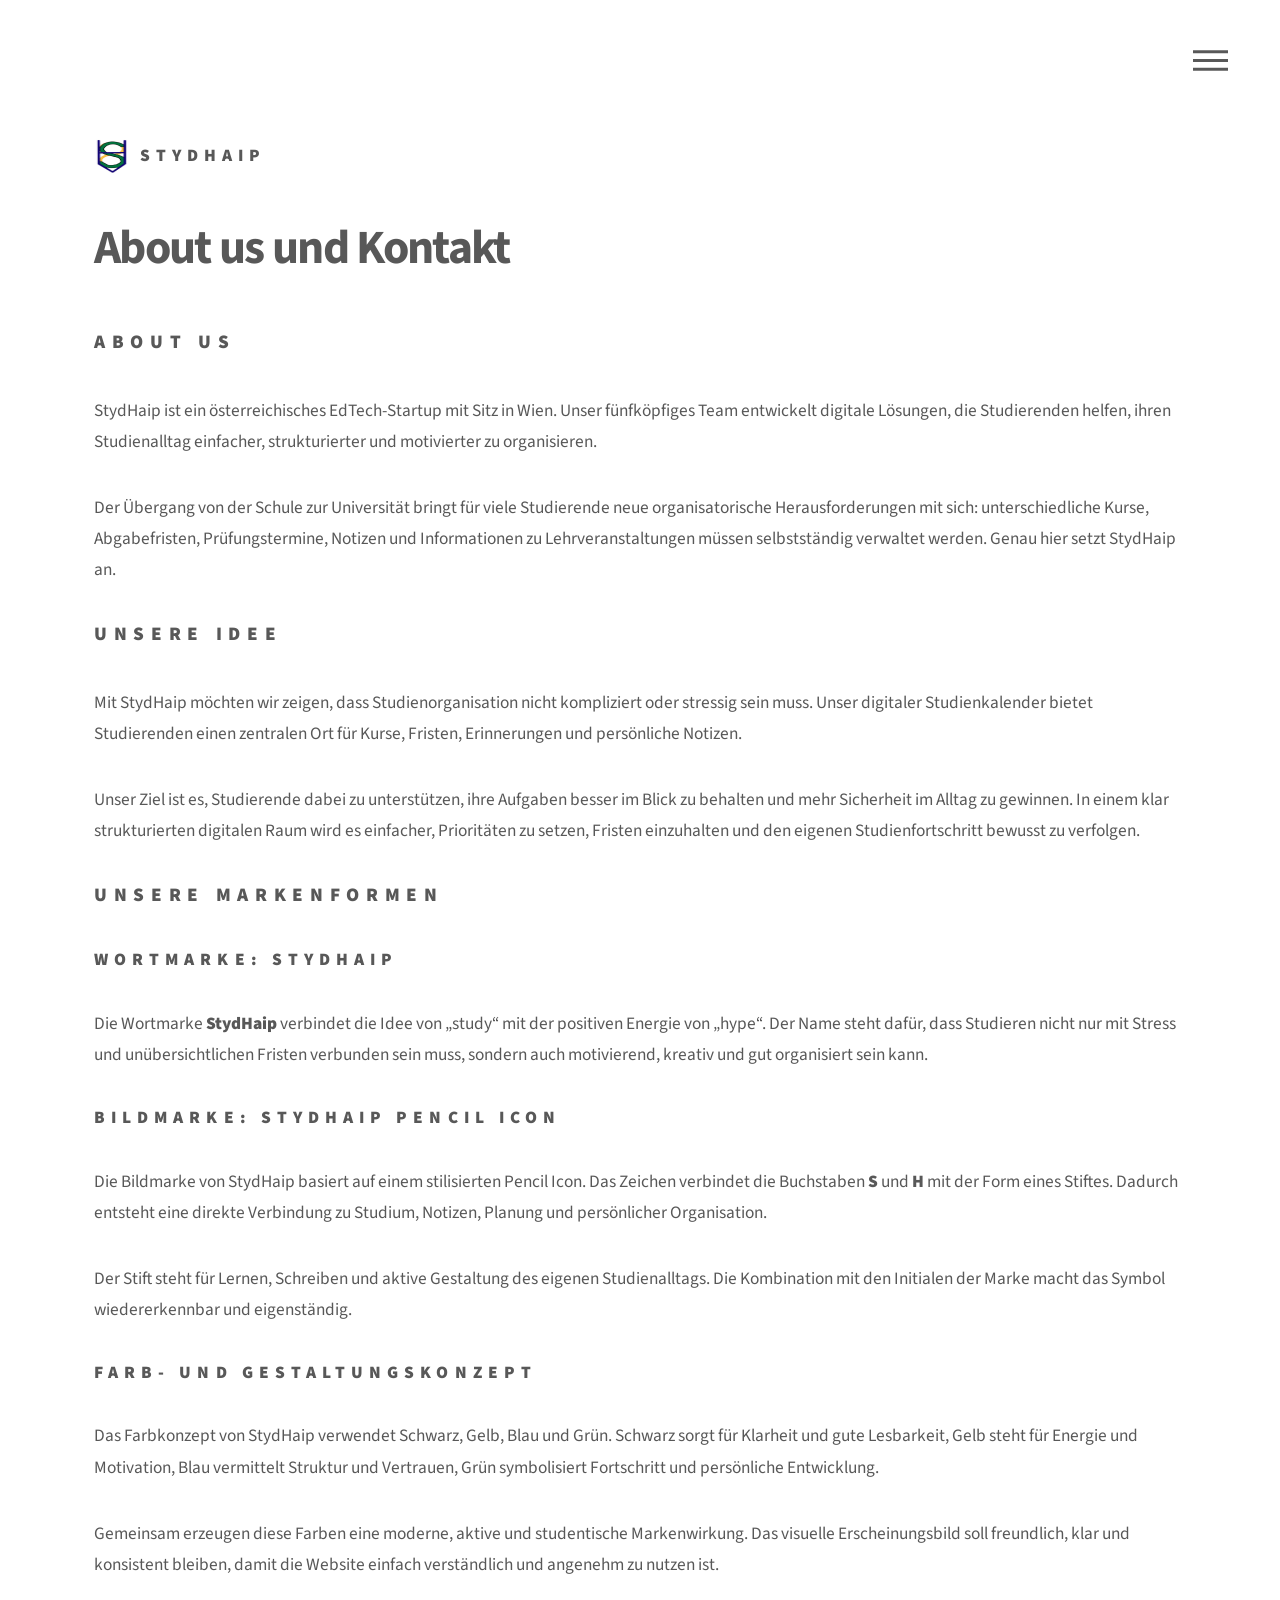
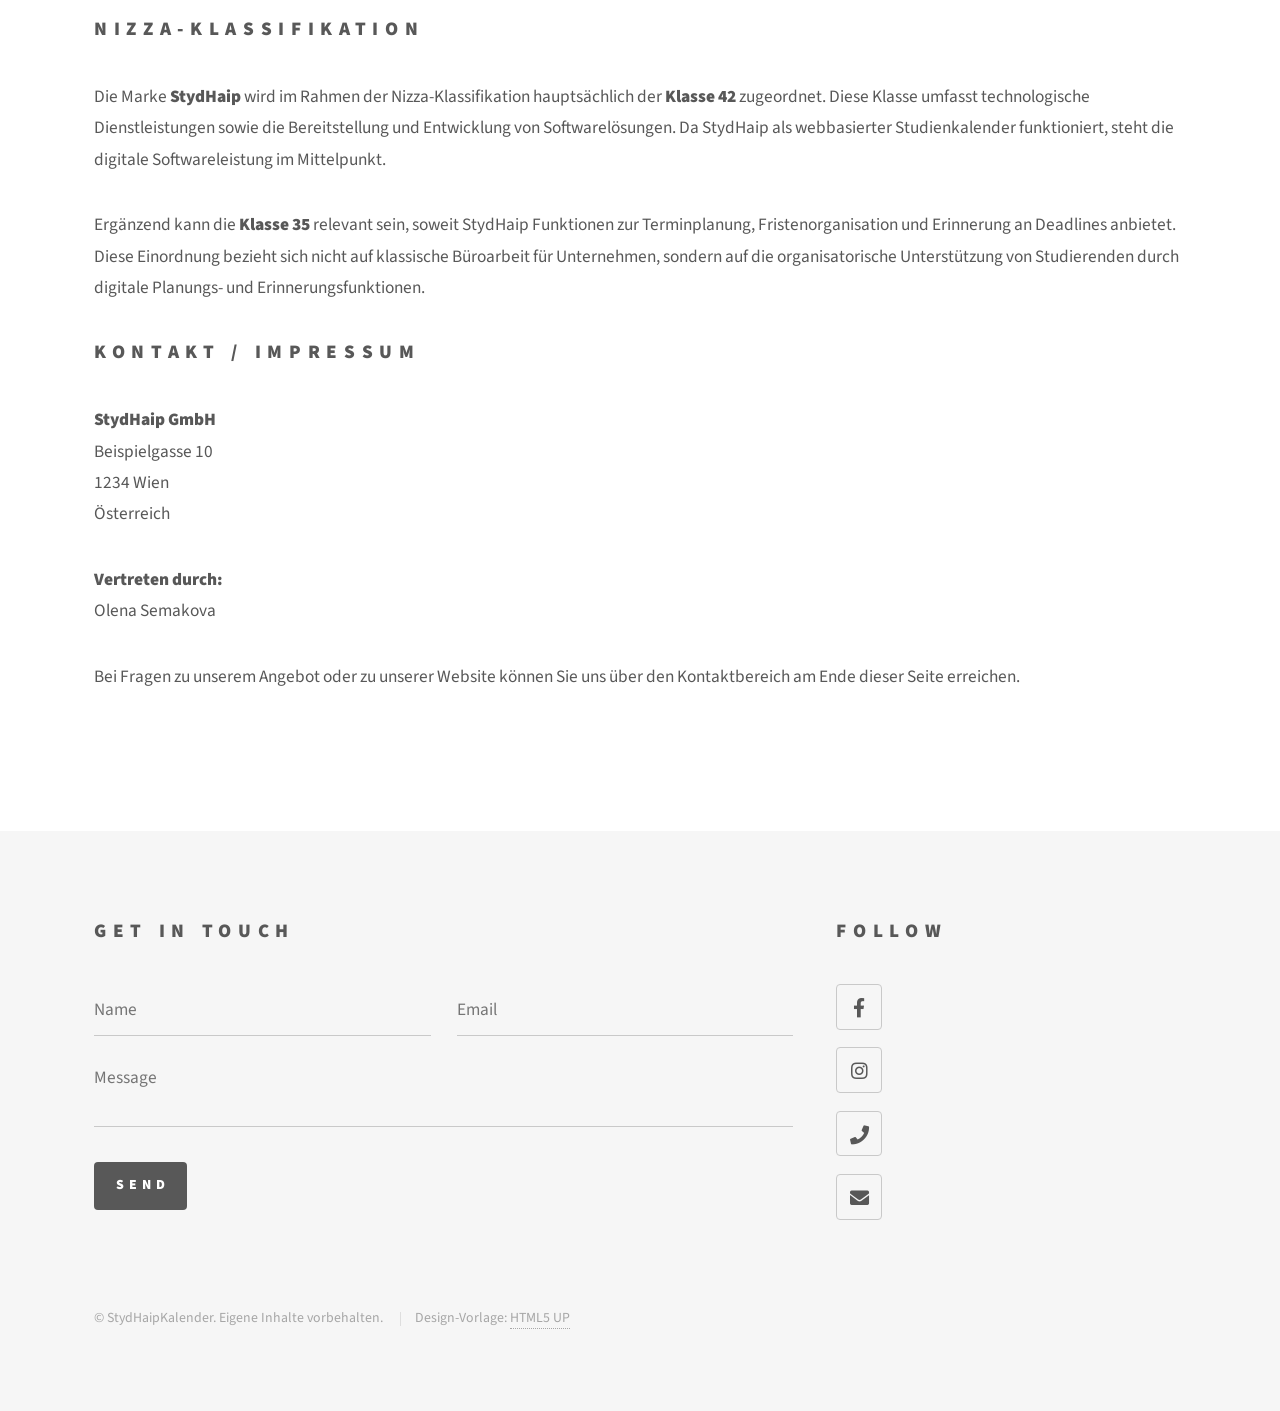
==== html5up-phantom/about.html @ 358b022b "Add files via upload" ====
<!DOCTYPE HTML>
<!--
	Phantom by HTML5 UP
	html5up.net | @ajlkn
	Free for personal and commercial use under the CCA 3.0 license (html5up.net/license)
-->
<html>
	<head>
		<title>Lizenzen - StydHaipKalender</title>
		<meta charset="utf-8" />
		<meta name="viewport" content="width=device-width, initial-scale=1, user-scalable=no" />
		<link rel="stylesheet" href="assets/css/main.css" />
		<noscript><link rel="stylesheet" href="assets/css/noscript.css" /></noscript>
	</head>
	<body class="is-preload">
		<!-- Wrapper -->
		<div id="wrapper">

			<!-- Header -->
			<header id="header">
				<div class="inner">

					<!-- Logo -->
					<a href="index.html" class="logo">
						<span class="symbol"><img src="images/logo.jpg" alt="" /></span><span class="title">StydHaip</span>
					</a>

					<!-- Nav -->
					<nav>
						<ul>
							<li><a href="#menu">Menu</a></li>
						</ul>
					</nav>

				</div>
			</header>

			<!-- Menu -->
			<nav id="menu">
				<h2>Menu</h2>
				<ul>
					<li><a href="index.html">Home</a></li>
					<li><a href="generic.html">Lizenz</a></li>
					<li><a href="privacy.html">Privacy</a></li>
					<li><a href="about.html">About us</a></li>
					<li><a href="elements.html">Preise</a></li>
				</ul>
			</nav>

			<!-- Main -->
			<div id="main">
				<div class="inner">



					<section>

						<h1>About us und Kontakt</h1>
						<h2>About us</h2>
						<p>
							StydHaip ist ein österreichisches EdTech-Startup mit Sitz in Wien.
							Unser fünfköpfiges Team entwickelt digitale Lösungen, die Studierenden
							helfen, ihren Studienalltag einfacher, strukturierter und motivierter zu organisieren.
						</p>
						<p>
							Der Übergang von der Schule zur Universität bringt für viele Studierende
							neue organisatorische Herausforderungen mit sich: unterschiedliche Kurse,
							Abgabefristen, Prüfungstermine, Notizen und Informationen zu Lehrveranstaltungen
							müssen selbstständig verwaltet werden. Genau hier setzt StydHaip an.
						</p>
					</section>

					<section>
						<h2>Unsere Idee</h2>
						<p>
							Mit StydHaip möchten wir zeigen, dass Studienorganisation nicht kompliziert
							oder stressig sein muss. Unser digitaler Studienkalender bietet Studierenden
							einen zentralen Ort für Kurse, Fristen, Erinnerungen und persönliche Notizen.
						</p>
						<p>
							Unser Ziel ist es, Studierende dabei zu unterstützen, ihre Aufgaben besser
							im Blick zu behalten und mehr Sicherheit im Alltag zu gewinnen. In einem
							klar strukturierten digitalen Raum wird es einfacher, Prioritäten zu setzen,
							Fristen einzuhalten und den eigenen Studienfortschritt bewusst zu verfolgen.
						</p>
					</section>

					<section>
						<h2>Unsere Markenformen</h2>


						<h3>Wortmarke: StydHaip</h3>
						<p>
							Die Wortmarke <strong>StydHaip</strong> verbindet die Idee von „study“
							mit der positiven Energie von „hype“. Der Name steht dafür, dass Studieren
							nicht nur mit Stress und unübersichtlichen Fristen verbunden sein muss,
							sondern auch motivierend, kreativ und gut organisiert sein kann.
						</p>

						<h3>Bildmarke: StydHaip Pencil Icon</h3>
						<p>
							Die Bildmarke von StydHaip basiert auf einem stilisierten Pencil Icon.
							Das Zeichen verbindet die Buchstaben <strong>S</strong> und <strong>H</strong>
							mit der Form eines Stiftes. Dadurch entsteht eine direkte Verbindung zu
							Studium, Notizen, Planung und persönlicher Organisation.
						</p>
						<p>
							Der Stift steht für Lernen, Schreiben und aktive Gestaltung des eigenen
							Studienalltags. Die Kombination mit den Initialen der Marke macht das Symbol
							wiedererkennbar und eigenständig.
						</p>

						<h3>Farb- und Gestaltungskonzept</h3>
						<p>
							Das Farbkonzept von StydHaip verwendet Schwarz, Gelb, Blau und Grün.
							Schwarz sorgt für Klarheit und gute Lesbarkeit, Gelb steht für Energie
							und Motivation, Blau vermittelt Struktur und Vertrauen, Grün symbolisiert
							Fortschritt und persönliche Entwicklung.
						</p>
						<p>
							Gemeinsam erzeugen diese Farben eine moderne, aktive und studentische
							Markenwirkung. Das visuelle Erscheinungsbild soll freundlich, klar und
							konsistent bleiben, damit die Website einfach verständlich und angenehm
							zu nutzen ist.
						</p>
					</section>

					<section>
						<h2>Nizza-Klassifikation</h2>
						<p>
							Die Marke <strong>StydHaip</strong> wird im Rahmen der Nizza-Klassifikation
							hauptsächlich der <strong>Klasse 42</strong> zugeordnet. Diese Klasse umfasst
							technologische Dienstleistungen sowie die Bereitstellung und Entwicklung von
							Softwarelösungen. Da StydHaip als webbasierter Studienkalender funktioniert,
							steht die digitale Softwareleistung im Mittelpunkt.
						</p>
						<p>
							Ergänzend kann die <strong>Klasse 35</strong> relevant sein, soweit StydHaip
							Funktionen zur Terminplanung, Fristenorganisation und Erinnerung an Deadlines
							anbietet. Diese Einordnung bezieht sich nicht auf klassische Büroarbeit für
							Unternehmen, sondern auf die organisatorische Unterstützung von Studierenden
							durch digitale Planungs- und Erinnerungsfunktionen.
						</p>
						
					</section>

					<section>
						<h2>Kontakt / Impressum</h2>
						<p>
							<strong>StydHaip GmbH</strong><br>
							Beispielgasse 10<br>
							1234 Wien<br>
							Österreich
						</p>
						<p>
							<strong>Vertreten durch:</strong><br>
							Olena Semakova
						</p>
						<p>
							Bei Fragen zu unserem Angebot oder zu unserer Website können Sie uns über
							den Kontaktbereich am Ende dieser Seite erreichen.
						</p>
					</section>
				</div>
				

			</div>
			

			<!-- Footer -->
			<footer id="footer">
				<div class="inner">
					<section>
						<h2>Get in touch</h2>
						<form method="post" action="#">
							<div class="fields">
								<div class="field half">
									<input type="text" name="name" id="name" placeholder="Name" />
								</div>
								<div class="field half">
									<input type="email" name="email" id="email" placeholder="Email" />
								</div>
								<div class="field">
									<textarea name="message" id="message" placeholder="Message"></textarea>
								</div>
							</div>
							<ul class="actions">
								<li><input type="submit" value="Send" class="primary" /></li>
							</ul>
						</form>
					</section>
					<section>
						<h2>Follow</h2>
						<ul class="icons">
							<li><a href="#" class="icon brands style2 fa-facebook-f"><span class="label">Facebook</span></a></li>
							<li><a href="#" class="icon brands style2 fa-instagram"><span class="label">Instagram</span></a></li>
							<li><a href="#" class="icon solid style2 fa-phone"><span class="label">Phone</span></a></li>
							<li><a href="#" class="icon solid style2 fa-envelope"><span class="label">Email</span></a></li>
						</ul>
					</section>
					<ul class="copyright">
						<li>&copy; StydHaipKalender. Eigene Inhalte vorbehalten.</li>
						<li>Design-Vorlage: <a href="http://html5up.net">HTML5 UP</a></li>
					</ul>
				</div>
			</footer>

		</div>

		<!-- Scripts -->
			<script src="assets/js/jquery.min.js"></script>
			<script src="assets/js/browser.min.js"></script>
			<script src="assets/js/breakpoints.min.js"></script>
			<script src="assets/js/util.js"></script>
			<script src="assets/js/main.js"></script>

	</body>
</html>
---- html5up-phantom/assets/css/main.css ----
@import url(fontawesome-all.min.css);
@import url("https://fonts.googleapis.com/css?family=Source+Sans+Pro:300,700,900");

/*
	Phantom by HTML5 UP
	html5up.net | @ajlkn
	Free for personal and commercial use under the CCA 3.0 license (html5up.net/license)
*/

html, body, div, span, applet, object,
iframe, h1, h2, h3, h4, h5, h6, p, blockquote,
pre, a, abbr, acronym, address, big, cite,
code, del, dfn, em, img, ins, kbd, q, s, samp,
small, strike, strong, sub, sup, tt, var, b,
u, i, center, dl, dt, dd, ol, ul, li, fieldset,
form, label, legend, table, caption, tbody,
tfoot, thead, tr, th, td, article, aside,
canvas, details, embed, figure, figcaption,
footer, header, hgroup, menu, nav, output, ruby,
section, summary, time, mark, audio, video {
	margin: 0;
	padding: 0;
	border: 0;
	font-size: 100%;
	font: inherit;
	vertical-align: baseline;}

article, aside, details, figcaption, figure,
footer, header, hgroup, menu, nav, section {
	display: block;}

body {
	line-height: 1;
}

ol, ul {
	list-style: none;
}

blockquote, q {
	quotes: none;
}

	blockquote:before, blockquote:after, q:before, q:after {
		content: '';
		content: none;
	}

table {
	border-collapse: collapse;
	border-spacing: 0;
}

body {
	-webkit-text-size-adjust: none;
}

mark {
	background-color: transparent;
	color: inherit;
}

input::-moz-focus-inner {
	border: 0;
	padding: 0;
}

input, select, textarea {
	-moz-appearance: none;
	-webkit-appearance: none;
	-ms-appearance: none;
	appearance: none;
}

/* Basic */

	@-ms-viewport {
		width: device-width;
	}

	body {
		-ms-overflow-style: scrollbar;
	}

	@media screen and (max-width: 480px) {

		html, body {
			min-width: 320px;
		}

	}

	html {
		box-sizing: border-box;
	}

	*, *:before, *:after {
		box-sizing: inherit;
	}

	body {
		background: #ffffff;
	}

		body.is-preload *, body.is-preload *:before, body.is-preload *:after {
			-moz-animation: none !important;
			-webkit-animation: none !important;
			-ms-animation: none !important;
			animation: none !important;
			-moz-transition: none !important;
			-webkit-transition: none !important;
			-ms-transition: none !important;
			transition: none !important;
		}

/* Type */

body, input, select, textarea {
	color: #585858;
	font-family: "Source Sans Pro", Helvetica, sans-serif;
	font-size: 17pt;
	font-weight: 400;
	line-height: 1.8;
}

		@media screen and (max-width: 1680px) {

			body, input, select, textarea {
				font-size: 15pt;
			}

		}

		@media screen and (max-width: 1280px) {

			body, input, select, textarea {
				font-size: 13pt;
			}

		}

	a {
		-moz-transition: border-bottom-color 0.2s ease, color 0.2s ease;
		-webkit-transition: border-bottom-color 0.2s ease, color 0.2s ease;
		-ms-transition: border-bottom-color 0.2s ease, color 0.2s ease;
		transition: border-bottom-color 0.2s ease, color 0.2s ease;
		text-decoration: none;
		color: #585858;
		border-bottom: dotted 1px rgba(88, 88, 88, 0.5);
	}

		a:hover {
			border-bottom-color: transparent;
			color: #f2849e !important;
		}

	strong, b {
		font-weight: 900;
	}

	em, i {
		font-style: italic;
	}

	p {
		margin: 0 0 2em 0;
	}

	h1 {
		font-size: 2.75em;
		font-weight: 700;
		line-height: 1.3;
		margin: 0 0 1em 0;
		letter-spacing: -0.035em;
	}

		h1 a {
			color: inherit;
		}

		@media screen and (max-width: 736px) {

			h1 {
				font-size: 2em;
				margin: 0 0 1em 0;
			}

		}

		@media screen and (max-width: 360px) {

			h1 {
				font-size: 1.75em;
			}

		}

	h2, h3, h4, h5, h6 {
		font-weight: 900;
		line-height: 1.5;
		margin: 0 0 2em 0;
		text-transform: uppercase;
		letter-spacing: 0.35em;
	}

		h2 a, h3 a, h4 a, h5 a, h6 a {
			color: inherit;
		}

	h2 {
		font-size: 1.1em;
	}

	h3 {
		font-size: 1em;
	}

	h4 {
		font-size: 0.8em;
	}

	h5 {
		font-size: 0.8em;
	}

	h6 {
		font-size: 0.8em;
	}

	@media screen and (max-width: 980px) {

		h1 br, h2 br, h3 br, h4 br, h5 br, h6 br {
			display: none;
		}

	}

	@media screen and (max-width: 736px) {

		h2 {
			font-size: 1em;
		}

		h3 {
			font-size: 0.8em;
		}

	}

	sub {
		font-size: 0.8em;
		position: relative;
		top: 0.5em;
	}

	sup {
		font-size: 0.8em;
		position: relative;
		top: -0.5em;
	}

	blockquote {
		border-left: solid 4px #c9c9c9;
		font-style: italic;
		margin: 0 0 2em 0;
		padding: 0.5em 0 0.5em 2em;
	}

	code {
		background: rgba(144, 144, 144, 0.075);
		border-radius: 4px;
		border: solid 1px #c9c9c9;
		font-family: "Courier New", monospace;
		font-size: 0.9em;
		margin: 0 0.25em;
		padding: 0.25em 0.65em;
	}

	pre {
		-webkit-overflow-scrolling: touch;
		font-family: "Courier New", monospace;
		font-size: 0.9em;
		margin: 0 0 2em 0;
	}

		pre code {
			display: block;
			line-height: 1.75;
			padding: 1em 1.5em;
			overflow-x: auto;
		}

	hr {
		border: 0;
		border-bottom: solid 1px #c9c9c9;
		margin: 2em 0;
	}

		hr.major {
			margin: 3em 0;
		}

	.align-left {
		text-align: left;
	}

	.align-center {
		text-align: center;
	}

	.align-right {
		text-align: right;
	}

/* Row */

	.row {
		display: flex;
		flex-wrap: wrap;
		box-sizing: border-box;
		align-items: stretch;
	}

		.row > * {
			box-sizing: border-box;
		}

		.row.gtr-uniform > * > :last-child {
			margin-bottom: 0;
		}

		.row.aln-left {
			justify-content: flex-start;
		}

		.row.aln-center {
			justify-content: center;
		}

		.row.aln-right {
			justify-content: flex-end;
		}

		.row.aln-top {
			align-items: flex-start;
		}

		.row.aln-middle {
			align-items: center;
		}

		.row.aln-bottom {
			align-items: flex-end;
		}

		.row > .imp {
			order: -1;
		}

		.row > .col-1 {
			width: 8.33333%;
		}

		.row > .off-1 {
			margin-left: 8.33333%;
		}

		.row > .col-2 {
			width: 16.66667%;
		}

		.row > .off-2 {
			margin-left: 16.66667%;
		}

		.row > .col-3 {
			width: 25%;
		}

		.row > .off-3 {
			margin-left: 25%;
		}

		.row > .col-4 {
			width: 33.33333%;
		}

		.row > .off-4 {
			margin-left: 33.33333%;
		}

		.row > .col-5 {
			width: 41.66667%;
		}

		.row > .off-5 {
			margin-left: 41.66667%;
		}

		.row > .col-6 {
			width: 50%;
		}

		.row > .off-6 {
			margin-left: 50%;
		}

		.row > .col-7 {
			width: 58.33333%;
		}

		.row > .off-7 {
			margin-left: 58.33333%;
		}

		.row > .col-8 {
			width: 66.66667%;
		}

		.row > .off-8 {
			margin-left: 66.66667%;
		}

		.row > .col-9 {
			width: 75%;
		}

		.row > .off-9 {
			margin-left: 75%;
		}

		.row > .col-10 {
			width: 83.33333%;
		}

		.row > .off-10 {
			margin-left: 83.33333%;
		}

		.row > .col-11 {
			width: 91.66667%;
		}

		.row > .off-11 {
			margin-left: 91.66667%;
		}

		.row > .col-12 {
			width: 100%;
		}

		.row > .off-12 {
			margin-left: 100%;
		}

		.row.gtr-0 {
			margin-top: 0;
			margin-left: 0em;
		}

			.row.gtr-0 > * {
				padding: 0 0 0 0em;
			}

			.row.gtr-0.gtr-uniform {
				margin-top: 0em;
			}

				.row.gtr-0.gtr-uniform > * {
					padding-top: 0em;
				}

		.row.gtr-25 {
			margin-top: 0;
			margin-left: -0.5em;
		}

			.row.gtr-25 > * {
				padding: 0 0 0 0.5em;
			}

			.row.gtr-25.gtr-uniform {
				margin-top: -0.5em;
			}

				.row.gtr-25.gtr-uniform > * {
					padding-top: 0.5em;
				}

		.row.gtr-50 {
			margin-top: 0;
			margin-left: -1em;
		}

			.row.gtr-50 > * {
				padding: 0 0 0 1em;
			}

			.row.gtr-50.gtr-uniform {
				margin-top: -1em;
			}

				.row.gtr-50.gtr-uniform > * {
					padding-top: 1em;
				}

		.row {
			margin-top: 0;
			margin-left: -2em;
		}

			.row > * {
				padding: 0 0 0 2em;
			}

			.row.gtr-uniform {
				margin-top: -2em;
			}

				.row.gtr-uniform > * {
					padding-top: 2em;
				}

		.row.gtr-150 {
			margin-top: 0;
			margin-left: -3em;
		}

			.row.gtr-150 > * {
				padding: 0 0 0 3em;
			}

			.row.gtr-150.gtr-uniform {
				margin-top: -3em;
			}

				.row.gtr-150.gtr-uniform > * {
					padding-top: 3em;
				}

		.row.gtr-200 {
			margin-top: 0;
			margin-left: -4em;
		}

			.row.gtr-200 > * {
				padding: 0 0 0 4em;
			}

			.row.gtr-200.gtr-uniform {
				margin-top: -4em;
			}

				.row.gtr-200.gtr-uniform > * {
					padding-top: 4em;
				}

		@media screen and (max-width: 1680px) {

			.row {
				display: flex;
				flex-wrap: wrap;
				box-sizing: border-box;
				align-items: stretch;
			}

				.row > * {
					box-sizing: border-box;
				}

				.row.gtr-uniform > * > :last-child {
					margin-bottom: 0;
				}

				.row.aln-left {
					justify-content: flex-start;
				}

				.row.aln-center {
					justify-content: center;
				}

				.row.aln-right {
					justify-content: flex-end;
				}

				.row.aln-top {
					align-items: flex-start;
				}

				.row.aln-middle {
					align-items: center;
				}

				.row.aln-bottom {
					align-items: flex-end;
				}

				.row > .imp-xlarge {
					order: -1;
				}

				.row > .col-1-xlarge {
					width: 8.33333%;
				}

				.row > .off-1-xlarge {
					margin-left: 8.33333%;
				}

				.row > .col-2-xlarge {
					width: 16.66667%;
				}

				.row > .off-2-xlarge {
					margin-left: 16.66667%;
				}

				.row > .col-3-xlarge {
					width: 25%;
				}

				.row > .off-3-xlarge {
					margin-left: 25%;
				}

				.row > .col-4-xlarge {
					width: 33.33333%;
				}

				.row > .off-4-xlarge {
					margin-left: 33.33333%;
				}

				.row > .col-5-xlarge {
					width: 41.66667%;
				}

				.row > .off-5-xlarge {
					margin-left: 41.66667%;
				}

				.row > .col-6-xlarge {
					width: 50%;
				}

				.row > .off-6-xlarge {
					margin-left: 50%;
				}

				.row > .col-7-xlarge {
					width: 58.33333%;
				}

				.row > .off-7-xlarge {
					margin-left: 58.33333%;
				}

				.row > .col-8-xlarge {
					width: 66.66667%;
				}

				.row > .off-8-xlarge {
					margin-left: 66.66667%;
				}

				.row > .col-9-xlarge {
					width: 75%;
				}

				.row > .off-9-xlarge {
					margin-left: 75%;
				}

				.row > .col-10-xlarge {
					width: 83.33333%;
				}

				.row > .off-10-xlarge {
					margin-left: 83.33333%;
				}

				.row > .col-11-xlarge {
					width: 91.66667%;
				}

				.row > .off-11-xlarge {
					margin-left: 91.66667%;
				}

				.row > .col-12-xlarge {
					width: 100%;
				}

				.row > .off-12-xlarge {
					margin-left: 100%;
				}

				.row.gtr-0 {
					margin-top: 0;
					margin-left: 0em;
				}

					.row.gtr-0 > * {
						padding: 0 0 0 0em;
					}

					.row.gtr-0.gtr-uniform {
						margin-top: 0em;
					}

						.row.gtr-0.gtr-uniform > * {
							padding-top: 0em;
						}

				.row.gtr-25 {
					margin-top: 0;
					margin-left: -0.5em;
				}

					.row.gtr-25 > * {
						padding: 0 0 0 0.5em;
					}

					.row.gtr-25.gtr-uniform {
						margin-top: -0.5em;
					}

						.row.gtr-25.gtr-uniform > * {
							padding-top: 0.5em;
						}

				.row.gtr-50 {
					margin-top: 0;
					margin-left: -1em;
				}

					.row.gtr-50 > * {
						padding: 0 0 0 1em;
					}

					.row.gtr-50.gtr-uniform {
						margin-top: -1em;
					}

						.row.gtr-50.gtr-uniform > * {
							padding-top: 1em;
						}

				.row {
					margin-top: 0;
					margin-left: -2em;
				}

					.row > * {
						padding: 0 0 0 2em;
					}

					.row.gtr-uniform {
						margin-top: -2em;
					}

						.row.gtr-uniform > * {
							padding-top: 2em;
						}

				.row.gtr-150 {
					margin-top: 0;
					margin-left: -3em;
				}

					.row.gtr-150 > * {
						padding: 0 0 0 3em;
					}

					.row.gtr-150.gtr-uniform {
						margin-top: -3em;
					}

						.row.gtr-150.gtr-uniform > * {
							padding-top: 3em;
						}

				.row.gtr-200 {
					margin-top: 0;
					margin-left: -4em;
				}

					.row.gtr-200 > * {
						padding: 0 0 0 4em;
					}

					.row.gtr-200.gtr-uniform {
						margin-top: -4em;
					}

						.row.gtr-200.gtr-uniform > * {
							padding-top: 4em;
						}

		}

		@media screen and (max-width: 1280px) {

			.row {
				display: flex;
				flex-wrap: wrap;
				box-sizing: border-box;
				align-items: stretch;
			}

				.row > * {
					box-sizing: border-box;
				}

				.row.gtr-uniform > * > :last-child {
					margin-bottom: 0;
				}

				.row.aln-left {
					justify-content: flex-start;
				}

				.row.aln-center {
					justify-content: center;
				}

				.row.aln-right {
					justify-content: flex-end;
				}

				.row.aln-top {
					align-items: flex-start;
				}

				.row.aln-middle {
					align-items: center;
				}

				.row.aln-bottom {
					align-items: flex-end;
				}

				.row > .imp-large {
					order: -1;
				}

				.row > .col-1-large {
					width: 8.33333%;
				}

				.row > .off-1-large {
					margin-left: 8.33333%;
				}

				.row > .col-2-large {
					width: 16.66667%;
				}

				.row > .off-2-large {
					margin-left: 16.66667%;
				}

				.row > .col-3-large {
					width: 25%;
				}

				.row > .off-3-large {
					margin-left: 25%;
				}

				.row > .col-4-large {
					width: 33.33333%;
				}

				.row > .off-4-large {
					margin-left: 33.33333%;
				}

				.row > .col-5-large {
					width: 41.66667%;
				}

				.row > .off-5-large {
					margin-left: 41.66667%;
				}

				.row > .col-6-large {
					width: 50%;
				}

				.row > .off-6-large {
					margin-left: 50%;
				}

				.row > .col-7-large {
					width: 58.33333%;
				}

				.row > .off-7-large {
					margin-left: 58.33333%;
				}

				.row > .col-8-large {
					width: 66.66667%;
				}

				.row > .off-8-large {
					margin-left: 66.66667%;
				}

				.row > .col-9-large {
					width: 75%;
				}

				.row > .off-9-large {
					margin-left: 75%;
				}

				.row > .col-10-large {
					width: 83.33333%;
				}

				.row > .off-10-large {
					margin-left: 83.33333%;
				}

				.row > .col-11-large {
					width: 91.66667%;
				}

				.row > .off-11-large {
					margin-left: 91.66667%;
				}

				.row > .col-12-large {
					width: 100%;
				}

				.row > .off-12-large {
					margin-left: 100%;
				}

				.row.gtr-0 {
					margin-top: 0;
					margin-left: 0em;
				}

					.row.gtr-0 > * {
						padding: 0 0 0 0em;
					}

					.row.gtr-0.gtr-uniform {
						margin-top: 0em;
					}

						.row.gtr-0.gtr-uniform > * {
							padding-top: 0em;
						}

				.row.gtr-25 {
					margin-top: 0;
					margin-left: -0.5em;
				}

					.row.gtr-25 > * {
						padding: 0 0 0 0.5em;
					}

					.row.gtr-25.gtr-uniform {
						margin-top: -0.5em;
					}

						.row.gtr-25.gtr-uniform > * {
							padding-top: 0.5em;
						}

				.row.gtr-50 {
					margin-top: 0;
					margin-left: -1em;
				}

					.row.gtr-50 > * {
						padding: 0 0 0 1em;
					}

					.row.gtr-50.gtr-uniform {
						margin-top: -1em;
					}

						.row.gtr-50.gtr-uniform > * {
							padding-top: 1em;
						}

				.row {
					margin-top: 0;
					margin-left: -2em;
				}

					.row > * {
						padding: 0 0 0 2em;
					}

					.row.gtr-uniform {
						margin-top: -2em;
					}

						.row.gtr-uniform > * {
							padding-top: 2em;
						}

				.row.gtr-150 {
					margin-top: 0;
					margin-left: -3em;
				}

					.row.gtr-150 > * {
						padding: 0 0 0 3em;
					}

					.row.gtr-150.gtr-uniform {
						margin-top: -3em;
					}

						.row.gtr-150.gtr-uniform > * {
							padding-top: 3em;
						}

				.row.gtr-200 {
					margin-top: 0;
					margin-left: -4em;
				}

					.row.gtr-200 > * {
						padding: 0 0 0 4em;
					}

					.row.gtr-200.gtr-uniform {
						margin-top: -4em;
					}

						.row.gtr-200.gtr-uniform > * {
							padding-top: 4em;
						}

		}

		@media screen and (max-width: 980px) {

			.row {
				display: flex;
				flex-wrap: wrap;
				box-sizing: border-box;
				align-items: stretch;
			}

				.row > * {
					box-sizing: border-box;
				}

				.row.gtr-uniform > * > :last-child {
					margin-bottom: 0;
				}

				.row.aln-left {
					justify-content: flex-start;
				}

				.row.aln-center {
					justify-content: center;
				}

				.row.aln-right {
					justify-content: flex-end;
				}

				.row.aln-top {
					align-items: flex-start;
				}

				.row.aln-middle {
					align-items: center;
				}

				.row.aln-bottom {
					align-items: flex-end;
				}

				.row > .imp-medium {
					order: -1;
				}

				.row > .col-1-medium {
					width: 8.33333%;
				}

				.row > .off-1-medium {
					margin-left: 8.33333%;
				}

				.row > .col-2-medium {
					width: 16.66667%;
				}

				.row > .off-2-medium {
					margin-left: 16.66667%;
				}

				.row > .col-3-medium {
					width: 25%;
				}

				.row > .off-3-medium {
					margin-left: 25%;
				}

				.row > .col-4-medium {
					width: 33.33333%;
				}

				.row > .off-4-medium {
					margin-left: 33.33333%;
				}

				.row > .col-5-medium {
					width: 41.66667%;
				}

				.row > .off-5-medium {
					margin-left: 41.66667%;
				}

				.row > .col-6-medium {
					width: 50%;
				}

				.row > .off-6-medium {
					margin-left: 50%;
				}

				.row > .col-7-medium {
					width: 58.33333%;
				}

				.row > .off-7-medium {
					margin-left: 58.33333%;
				}

				.row > .col-8-medium {
					width: 66.66667%;
				}

				.row > .off-8-medium {
					margin-left: 66.66667%;
				}

				.row > .col-9-medium {
					width: 75%;
				}

				.row > .off-9-medium {
					margin-left: 75%;
				}

				.row > .col-10-medium {
					width: 83.33333%;
				}

				.row > .off-10-medium {
					margin-left: 83.33333%;
				}

				.row > .col-11-medium {
					width: 91.66667%;
				}

				.row > .off-11-medium {
					margin-left: 91.66667%;
				}

				.row > .col-12-medium {
					width: 100%;
				}

				.row > .off-12-medium {
					margin-left: 100%;
				}

				.row.gtr-0 {
					margin-top: 0;
					margin-left: 0em;
				}

					.row.gtr-0 > * {
						padding: 0 0 0 0em;
					}

					.row.gtr-0.gtr-uniform {
						margin-top: 0em;
					}

						.row.gtr-0.gtr-uniform > * {
							padding-top: 0em;
						}

				.row.gtr-25 {
					margin-top: 0;
					margin-left: -0.375em;
				}

					.row.gtr-25 > * {
						padding: 0 0 0 0.375em;
					}

					.row.gtr-25.gtr-uniform {
						margin-top: -0.375em;
					}

						.row.gtr-25.gtr-uniform > * {
							padding-top: 0.375em;
						}

				.row.gtr-50 {
					margin-top: 0;
					margin-left: -0.75em;
				}

					.row.gtr-50 > * {
						padding: 0 0 0 0.75em;
					}

					.row.gtr-50.gtr-uniform {
						margin-top: -0.75em;
					}

						.row.gtr-50.gtr-uniform > * {
							padding-top: 0.75em;
						}

				.row {
					margin-top: 0;
					margin-left: -1.5em;
				}

					.row > * {
						padding: 0 0 0 1.5em;
					}

					.row.gtr-uniform {
						margin-top: -1.5em;
					}

						.row.gtr-uniform > * {
							padding-top: 1.5em;
						}

				.row.gtr-150 {
					margin-top: 0;
					margin-left: -2.25em;
				}

					.row.gtr-150 > * {
						padding: 0 0 0 2.25em;
					}

					.row.gtr-150.gtr-uniform {
						margin-top: -2.25em;
					}

						.row.gtr-150.gtr-uniform > * {
							padding-top: 2.25em;
						}

				.row.gtr-200 {
					margin-top: 0;
					margin-left: -3em;
				}

					.row.gtr-200 > * {
						padding: 0 0 0 3em;
					}

					.row.gtr-200.gtr-uniform {
						margin-top: -3em;
					}

						.row.gtr-200.gtr-uniform > * {
							padding-top: 3em;
						}

		}

		@media screen and (max-width: 736px) {

			.row {
				display: flex;
				flex-wrap: wrap;
				box-sizing: border-box;
				align-items: stretch;
			}

				.row > * {
					box-sizing: border-box;
				}

				.row.gtr-uniform > * > :last-child {
					margin-bottom: 0;
				}

				.row.aln-left {
					justify-content: flex-start;
				}

				.row.aln-center {
					justify-content: center;
				}

				.row.aln-right {
					justify-content: flex-end;
				}

				.row.aln-top {
					align-items: flex-start;
				}

				.row.aln-middle {
					align-items: center;
				}

				.row.aln-bottom {
					align-items: flex-end;
				}

				.row > .imp-small {
					order: -1;
				}

				.row > .col-1-small {
					width: 8.33333%;
				}

				.row > .off-1-small {
					margin-left: 8.33333%;
				}

				.row > .col-2-small {
					width: 16.66667%;
				}

				.row > .off-2-small {
					margin-left: 16.66667%;
				}

				.row > .col-3-small {
					width: 25%;
				}

				.row > .off-3-small {
					margin-left: 25%;
				}

				.row > .col-4-small {
					width: 33.33333%;
				}

				.row > .off-4-small {
					margin-left: 33.33333%;
				}

				.row > .col-5-small {
					width: 41.66667%;
				}

				.row > .off-5-small {
					margin-left: 41.66667%;
				}

				.row > .col-6-small {
					width: 50%;
				}

				.row > .off-6-small {
					margin-left: 50%;
				}

				.row > .col-7-small {
					width: 58.33333%;
				}

				.row > .off-7-small {
					margin-left: 58.33333%;
				}

				.row > .col-8-small {
					width: 66.66667%;
				}

				.row > .off-8-small {
					margin-left: 66.66667%;
				}

				.row > .col-9-small {
					width: 75%;
				}

				.row > .off-9-small {
					margin-left: 75%;
				}

				.row > .col-10-small {
					width: 83.33333%;
				}

				.row > .off-10-small {
					margin-left: 83.33333%;
				}

				.row > .col-11-small {
					width: 91.66667%;
				}

				.row > .off-11-small {
					margin-left: 91.66667%;
				}

				.row > .col-12-small {
					width: 100%;
				}

				.row > .off-12-small {
					margin-left: 100%;
				}

				.row.gtr-0 {
					margin-top: 0;
					margin-left: 0em;
				}

					.row.gtr-0 > * {
						padding: 0 0 0 0em;
					}

					.row.gtr-0.gtr-uniform {
						margin-top: 0em;
					}

						.row.gtr-0.gtr-uniform > * {
							padding-top: 0em;
						}

				.row.gtr-25 {
					margin-top: 0;
					margin-left: -0.25em;
				}

					.row.gtr-25 > * {
						padding: 0 0 0 0.25em;
					}

					.row.gtr-25.gtr-uniform {
						margin-top: -0.25em;
					}

						.row.gtr-25.gtr-uniform > * {
							padding-top: 0.25em;
						}

				.row.gtr-50 {
					margin-top: 0;
					margin-left: -0.5em;
				}

					.row.gtr-50 > * {
						padding: 0 0 0 0.5em;
					}

					.row.gtr-50.gtr-uniform {
						margin-top: -0.5em;
					}

						.row.gtr-50.gtr-uniform > * {
							padding-top: 0.5em;
						}

				.row {
					margin-top: 0;
					margin-left: -1em;
				}

					.row > * {
						padding: 0 0 0 1em;
					}

					.row.gtr-uniform {
						margin-top: -1em;
					}

						.row.gtr-uniform > * {
							padding-top: 1em;
						}

				.row.gtr-150 {
					margin-top: 0;
					margin-left: -1.5em;
				}

					.row.gtr-150 > * {
						padding: 0 0 0 1.5em;
					}

					.row.gtr-150.gtr-uniform {
						margin-top: -1.5em;
					}

						.row.gtr-150.gtr-uniform > * {
							padding-top: 1.5em;
						}

				.row.gtr-200 {
					margin-top: 0;
					margin-left: -2em;
				}

					.row.gtr-200 > * {
						padding: 0 0 0 2em;
					}

					.row.gtr-200.gtr-uniform {
						margin-top: -2em;
					}

						.row.gtr-200.gtr-uniform > * {
							padding-top: 2em;
						}

		}

		@media screen and (max-width: 480px) {

			.row {
				display: flex;
				flex-wrap: wrap;
				box-sizing: border-box;
				align-items: stretch;
			}

				.row > * {
					box-sizing: border-box;
				}

				.row.gtr-uniform > * > :last-child {
					margin-bottom: 0;
				}

				.row.aln-left {
					justify-content: flex-start;
				}

				.row.aln-center {
					justify-content: center;
				}

				.row.aln-right {
					justify-content: flex-end;
				}

				.row.aln-top {
					align-items: flex-start;
				}

				.row.aln-middle {
					align-items: center;
				}

				.row.aln-bottom {
					align-items: flex-end;
				}

				.row > .imp-xsmall {
					order: -1;
				}

				.row > .col-1-xsmall {
					width: 8.33333%;
				}

				.row > .off-1-xsmall {
					margin-left: 8.33333%;
				}

				.row > .col-2-xsmall {
					width: 16.66667%;
				}

				.row > .off-2-xsmall {
					margin-left: 16.66667%;
				}

				.row > .col-3-xsmall {
					width: 25%;
				}

				.row > .off-3-xsmall {
					margin-left: 25%;
				}

				.row > .col-4-xsmall {
					width: 33.33333%;
				}

				.row > .off-4-xsmall {
					margin-left: 33.33333%;
				}

				.row > .col-5-xsmall {
					width: 41.66667%;
				}

				.row > .off-5-xsmall {
					margin-left: 41.66667%;
				}

				.row > .col-6-xsmall {
					width: 50%;
				}

				.row > .off-6-xsmall {
					margin-left: 50%;
				}

				.row > .col-7-xsmall {
					width: 58.33333%;
				}

				.row > .off-7-xsmall {
					margin-left: 58.33333%;
				}

				.row > .col-8-xsmall {
					width: 66.66667%;
				}

				.row > .off-8-xsmall {
					margin-left: 66.66667%;
				}

				.row > .col-9-xsmall {
					width: 75%;
				}

				.row > .off-9-xsmall {
					margin-left: 75%;
				}

				.row > .col-10-xsmall {
					width: 83.33333%;
				}

				.row > .off-10-xsmall {
					margin-left: 83.33333%;
				}

				.row > .col-11-xsmall {
					width: 91.66667%;
				}

				.row > .off-11-xsmall {
					margin-left: 91.66667%;
				}

				.row > .col-12-xsmall {
					width: 100%;
				}

				.row > .off-12-xsmall {
					margin-left: 100%;
				}

				.row.gtr-0 {
					margin-top: 0;
					margin-left: 0em;
				}

					.row.gtr-0 > * {
						padding: 0 0 0 0em;
					}

					.row.gtr-0.gtr-uniform {
						margin-top: 0em;
					}

						.row.gtr-0.gtr-uniform > * {
							padding-top: 0em;
						}

				.row.gtr-25 {
					margin-top: 0;
					margin-left: -0.25em;
				}

					.row.gtr-25 > * {
						padding: 0 0 0 0.25em;
					}

					.row.gtr-25.gtr-uniform {
						margin-top: -0.25em;
					}

						.row.gtr-25.gtr-uniform > * {
							padding-top: 0.25em;
						}

				.row.gtr-50 {
					margin-top: 0;
					margin-left: -0.5em;
				}

					.row.gtr-50 > * {
						padding: 0 0 0 0.5em;
					}

					.row.gtr-50.gtr-uniform {
						margin-top: -0.5em;
					}

						.row.gtr-50.gtr-uniform > * {
							padding-top: 0.5em;
						}

				.row {
					margin-top: 0;
					margin-left: -1em;
				}

					.row > * {
						padding: 0 0 0 1em;
					}

					.row.gtr-uniform {
						margin-top: -1em;
					}

						.row.gtr-uniform > * {
							padding-top: 1em;
						}

				.row.gtr-150 {
					margin-top: 0;
					margin-left: -1.5em;
				}

					.row.gtr-150 > * {
						padding: 0 0 0 1.5em;
					}

					.row.gtr-150.gtr-uniform {
						margin-top: -1.5em;
					}

						.row.gtr-150.gtr-uniform > * {
							padding-top: 1.5em;
						}

				.row.gtr-200 {
					margin-top: 0;
					margin-left: -2em;
				}

					.row.gtr-200 > * {
						padding: 0 0 0 2em;
					}

					.row.gtr-200.gtr-uniform {
						margin-top: -2em;
					}

						.row.gtr-200.gtr-uniform > * {
							padding-top: 2em;
						}

		}

/* Section/Article */

	section.special, article.special {
		text-align: center;
	}

	header p {
		margin-top: -1em;
	}

	@media screen and (max-width: 736px) {

		header p {
			margin-top: 0;
		}

	}

/* Icon */

	.icon {
		text-decoration: none;
		border-bottom: none;
		position: relative;
	}

		.icon:before {
			-moz-osx-font-smoothing: grayscale;
			-webkit-font-smoothing: antialiased;
			display: inline-block;
			font-style: normal;
			font-variant: normal;
			text-rendering: auto;
			line-height: 1;
			text-transform: none !important;
			font-family: 'Font Awesome 5 Free';
			font-weight: 400;
		}

		.icon > .label {
			display: none;
		}

		.icon:before {
			line-height: inherit;
		}

		.icon.solid:before {
			font-weight: 900;
		}

		.icon.brands:before {
			font-family: 'Font Awesome 5 Brands';
		}

		.icon.style2 {
			-moz-transition: background-color 0.2s ease-in-out, color 0.2s ease-in-out, border-color 0.2s ease-in-out;
			-webkit-transition: background-color 0.2s ease-in-out, color 0.2s ease-in-out, border-color 0.2s ease-in-out;
			-ms-transition: background-color 0.2s ease-in-out, color 0.2s ease-in-out, border-color 0.2s ease-in-out;
			transition: background-color 0.2s ease-in-out, color 0.2s ease-in-out, border-color 0.2s ease-in-out;
			background-color: transparent;
			border: solid 1px #c9c9c9;
			border-radius: 4px;
			width: 2.65em;
			height: 2.65em;
			display: inline-block;
			text-align: center;
			line-height: 2.65em;
			color: inherit;
		}

			.icon.style2:before {
				font-size: 1.1em;
			}

			.icon.style2:hover {
				color: #f2849e;
				border-color: #f2849e;
			}

			.icon.style2:active {
				background-color: rgba(242, 132, 158, 0.1);
			}

/* List */

	ol {
		list-style: decimal;
		margin: 0 0 2em 0;
		padding-left: 1.25em;
	}

		ol li {
			padding-left: 0.25em;
		}

	ul {
		list-style: disc;
		margin: 0 0 2em 0;
		padding-left: 1em;
	}

		ul li {
			padding-left: 0.5em;
		}

		ul.alt {
			list-style: none;
			padding-left: 0;
		}

			ul.alt li {
				border-top: solid 1px #c9c9c9;
				padding: 0.5em 0;
			}

				ul.alt li:first-child {
					border-top: 0;
					padding-top: 0;
				}

	dl {
		margin: 0 0 2em 0;
	}

		dl dt {
			display: block;
			font-weight: 900;
			margin: 0 0 1em 0;
		}

		dl dd {
			margin-left: 2em;
		}

/* Actions */

	ul.actions {
		display: -moz-flex;
		display: -webkit-flex;
		display: -ms-flex;
		display: flex;
		cursor: default;
		list-style: none;
		margin-left: -1em;
		padding-left: 0;
	}

		ul.actions li {
			padding: 0 0 0 1em;
			vertical-align: middle;
		}

		ul.actions.special {
			-moz-justify-content: center;
			-webkit-justify-content: center;
			-ms-justify-content: center;
			justify-content: center;
			width: 100%;
			margin-left: 0;
		}

			ul.actions.special li:first-child {
				padding-left: 0;
			}

		ul.actions.stacked {
			-moz-flex-direction: column;
			-webkit-flex-direction: column;
			-ms-flex-direction: column;
			flex-direction: column;
			margin-left: 0;
		}

			ul.actions.stacked li {
				padding: 1.3em 0 0 0;
			}

				ul.actions.stacked li:first-child {
					padding-top: 0;
				}

		ul.actions.fit {
			width: calc(100% + 1em);
		}

			ul.actions.fit li {
				-moz-flex-grow: 1;
				-webkit-flex-grow: 1;
				-ms-flex-grow: 1;
				flex-grow: 1;
				-moz-flex-shrink: 1;
				-webkit-flex-shrink: 1;
				-ms-flex-shrink: 1;
				flex-shrink: 1;
				width: 100%;
			}

				ul.actions.fit li > * {
					width: 100%;
				}

			ul.actions.fit.stacked {
				width: 100%;
			}

		@media screen and (max-width: 480px) {

			ul.actions:not(.fixed) {
				-moz-flex-direction: column;
				-webkit-flex-direction: column;
				-ms-flex-direction: column;
				flex-direction: column;
				margin-left: 0;
				width: 100% !important;
			}

				ul.actions:not(.fixed) li {
					-moz-flex-grow: 1;
					-webkit-flex-grow: 1;
					-ms-flex-grow: 1;
					flex-grow: 1;
					-moz-flex-shrink: 1;
					-webkit-flex-shrink: 1;
					-ms-flex-shrink: 1;
					flex-shrink: 1;
					padding: 1em 0 0 0;
					text-align: center;
					width: 100%;
				}

					ul.actions:not(.fixed) li > * {
						width: 100%;
					}

					ul.actions:not(.fixed) li:first-child {
						padding-top: 0;
					}

					ul.actions:not(.fixed) li input[type="submit"],
					ul.actions:not(.fixed) li input[type="reset"],
					ul.actions:not(.fixed) li input[type="button"],
					ul.actions:not(.fixed) li button,
					ul.actions:not(.fixed) li .button {
						width: 100%;
					}

						ul.actions:not(.fixed) li input[type="submit"].icon:before,
						ul.actions:not(.fixed) li input[type="reset"].icon:before,
						ul.actions:not(.fixed) li input[type="button"].icon:before,
						ul.actions:not(.fixed) li button.icon:before,
						ul.actions:not(.fixed) li .button.icon:before {
							margin-left: -0.5rem;
						}

		}

/* Icons */

ul.icons {
	cursor: default;
	list-style: none;
	padding-left: 0;
	margin: 0 0 2em 0;
}

	ul.icons li {
		display: block;
		padding: 0 0 1em 0;
	}

/* Form */

	form {
		margin: 0 0 2em 0;
		overflow-x: hidden;
	}

		form > :last-child {
			margin-bottom: 0;
		}

		form > .fields {
			display: -moz-flex;
			display: -webkit-flex;
			display: -ms-flex;
			display: flex;
			-moz-flex-wrap: wrap;
			-webkit-flex-wrap: wrap;
			-ms-flex-wrap: wrap;
			flex-wrap: wrap;
			width: calc(100% + 3em);
			margin: -1.5em 0 2em -1.5em;
		}

			form > .fields > .field {
				-moz-flex-grow: 0;
				-webkit-flex-grow: 0;
				-ms-flex-grow: 0;
				flex-grow: 0;
				-moz-flex-shrink: 0;
				-webkit-flex-shrink: 0;
				-ms-flex-shrink: 0;
				flex-shrink: 0;
				padding: 1.5em 0 0 1.5em;
				width: calc(100% - 1.5em);
			}

				form > .fields > .field.half {
					width: calc(50% - 0.75em);
				}

				form > .fields > .field.third {
					width: calc(100%/3 - 0.5em);
				}

				form > .fields > .field.quarter {
					width: calc(25% - 0.375em);
				}

		@media screen and (max-width: 480px) {

			form > .fields {
				width: calc(100% + 3em);
				margin: -1.5em 0 2em -1.5em;
			}

				form > .fields > .field {
					padding: 1.5em 0 0 1.5em;
					width: calc(100% - 1.5em);
				}

					form > .fields > .field.half {
						width: calc(100% - 1.5em);
					}

					form > .fields > .field.third {
						width: calc(100% - 1.5em);
					}

					form > .fields > .field.quarter {
						width: calc(100% - 1.5em);
					}

		}

	label {
		display: block;
		font-size: 0.9em;
		font-weight: 900;
		margin: 0 0 1em 0;
	}

	input[type="text"],
	input[type="password"],
	input[type="email"],
	input[type="tel"],
	select,
	textarea {
		-moz-appearance: none;
		-webkit-appearance: none;
		-ms-appearance: none;
		appearance: none;
		background-color: transparent;
		border: none;
		border-radius: 0;
		border-bottom: solid 1px #c9c9c9;
		color: inherit;
		display: block;
		outline: 0;
		padding: 0;
		text-decoration: none;
		width: 100%;
	}

		input[type="text"]:invalid,
		input[type="password"]:invalid,
		input[type="email"]:invalid,
		input[type="tel"]:invalid,
		select:invalid,
		textarea:invalid {
			box-shadow: none;
		}

		input[type="text"]:focus,
		input[type="password"]:focus,
		input[type="email"]:focus,
		input[type="tel"]:focus,
		select:focus,
		textarea:focus {
			border-bottom-color: #f2849e;
			box-shadow: inset 0 -1px 0 0 #f2849e;
		}

	select {
		background-image: url("data:image/svg+xml;charset=utf8,%3Csvg xmlns='http://www.w3.org/2000/svg' width='40' height='40' preserveAspectRatio='none' viewBox='0 0 40 40'%3E%3Cpath d='M9.4,12.3l10.4,10.4l10.4-10.4c0.2-0.2,0.5-0.4,0.9-0.4c0.3,0,0.6,0.1,0.9,0.4l3.3,3.3c0.2,0.2,0.4,0.5,0.4,0.9 c0,0.4-0.1,0.6-0.4,0.9L20.7,31.9c-0.2,0.2-0.5,0.4-0.9,0.4c-0.3,0-0.6-0.1-0.9-0.4L4.3,17.3c-0.2-0.2-0.4-0.5-0.4-0.9 c0-0.4,0.1-0.6,0.4-0.9l3.3-3.3c0.2-0.2,0.5-0.4,0.9-0.4S9.1,12.1,9.4,12.3z' fill='%23c9c9c9' /%3E%3C/svg%3E");
		background-size: 1.25rem;
		background-repeat: no-repeat;
		background-position: calc(100% - 1rem) center;
		height: 3em;
		padding-right: 3em;
		text-overflow: ellipsis;
	}

		select option {
			background: #ffffff;
		}

		select:focus::-ms-value {
			background-color: transparent;
		}

		select::-ms-expand {
			display: none;
		}

	input[type="text"],
	input[type="password"],
	input[type="email"],
	select {
		height: 3em;
	}

	textarea {
		padding: 0;
		min-height: 3.75em;
	}

	input[type="checkbox"],
	input[type="radio"] {
		-moz-appearance: none;
		-webkit-appearance: none;
		-ms-appearance: none;
		appearance: none;
		display: block;
		float: left;
		margin-right: -2em;
		opacity: 0;
		width: 1em;
		z-index: -1;
	}

		input[type="checkbox"] + label,
		input[type="radio"] + label {
			text-decoration: none;
			color: #585858;
			cursor: pointer;
			display: inline-block;
			font-size: 1em;
			font-weight: 300;
			padding-left: 2.55em;
			padding-right: 0.75em;
			position: relative;
		}

			input[type="checkbox"] + label:before,
			input[type="radio"] + label:before {
				-moz-osx-font-smoothing: grayscale;
				-webkit-font-smoothing: antialiased;
				display: inline-block;
				font-style: normal;
				font-variant: normal;
				text-rendering: auto;
				line-height: 1;
				text-transform: none !important;
				font-family: 'Font Awesome 5 Free';
				font-weight: 900;
			}

			input[type="checkbox"] + label:before,
			input[type="radio"] + label:before {
				border-radius: 4px;
				border: solid 1px #c9c9c9;
				content: '';
				display: inline-block;
				font-size: 0.8em;
				height: 2.25em;
				left: 0;
				line-height: 2.25em;
				position: absolute;
				text-align: center;
				top: 0;
				width: 2.25em;
			}

		input[type="checkbox"]:checked + label:before,
		input[type="radio"]:checked + label:before {
			background: #585858;
			border-color: #585858;
			color: #ffffff;
			content: '\f00c';
		}

		input[type="checkbox"]:focus + label:before,
		input[type="radio"]:focus + label:before {
			border-color: #f2849e;
			box-shadow: 0 0 0 1px #f2849e;
		}

	input[type="checkbox"] + label:before {
		border-radius: 4px;
	}

	input[type="radio"] + label:before {
		border-radius: 100%;
	}

/* Box */

	.box {
		border-radius: 4px;
		border: solid 1px #c9c9c9;
		margin-bottom: 2em;
		padding: 1.5em;
	}

		.box > :last-child,
		.box > :last-child > :last-child,
		.box > :last-child > :last-child > :last-child {
			margin-bottom: 0;
		}

		.box.alt {
			border: 0;
			border-radius: 0;
			padding: 0;
		}

/* Image */

	.image {
		border-radius: 4px;
		border: 0;
		display: inline-block;
		position: relative;
	}

.main-image {
	width: 100%;
	max-width: 900px;
	display: block;
	margin: 3em 0;
	border-radius: 20px;
}

		.image img {
			border-radius: 4px;
			display: block;
		}

		.image.left, .image.right {
			max-width: 40%;
		}

			.image.left img, .image.right img {
				width: 100%;
			}

.image.left {
	float: left;
	padding: 0 2.5em 1.5em 0;
	top: 0.25em;
}

.image.right {
	float: right;
	padding: 0 0 1.5em 2.5em;
	top: 0.25em;
}

		.image.fit {
			display: block;
			margin: 0 0 2em 0;
			width: 100%;
		}

			.image.fit img {
				width: 100%;
			}

		.image.main {
			display: block;
			margin: 0 0 3em 0;
			width: 100%;
		}

			.image.main img {
				width: 100%;
			}

			@media screen and (max-width: 736px) {

				.image.main {
					margin: 0 0 2em 0;
				}

			}

/* Table */

	.table-wrapper {
		-webkit-overflow-scrolling: touch;
		overflow-x: auto;
	}

	table {
		margin: 0 0 2em 0;
		width: 100%;
	}

		table tbody tr {
			border: solid 1px #c9c9c9;
			border-left: 0;
			border-right: 0;
		}

			table tbody tr:nth-child(2n + 1) {
				background-color: rgba(144, 144, 144, 0.075);
			}

		table td {
			padding: 0.75em 0.75em;
		}

		table th {
			font-size: 0.9em;
			font-weight: 900;
			padding: 0 0.75em 0.75em 0.75em;
			text-align: left;
		}

		table thead {
			border-bottom: solid 2px #c9c9c9;
		}

		table tfoot {
			border-top: solid 2px #c9c9c9;
		}

		table.alt {
			border-collapse: separate;
		}

			table.alt tbody tr td {
				border: solid 1px #c9c9c9;
				border-left-width: 0;
				border-top-width: 0;
			}

				table.alt tbody tr td:first-child {
					border-left-width: 1px;
				}

			table.alt tbody tr:first-child td {
				border-top-width: 1px;
			}

			table.alt thead {
				border-bottom: 0;
			}

			table.alt tfoot {
				border-top: 0;
			}

/* Button */

	input[type="submit"],
	input[type="reset"],
	input[type="button"],
	button,
	.button {
		-moz-appearance: none;
		-webkit-appearance: none;
		-ms-appearance: none;
		appearance: none;
		-moz-transition: background-color 0.2s ease-in-out, color 0.2s ease-in-out, box-shadow 0.2s ease-in-out;
		-webkit-transition: background-color 0.2s ease-in-out, color 0.2s ease-in-out, box-shadow 0.2s ease-in-out;
		-ms-transition: background-color 0.2s ease-in-out, color 0.2s ease-in-out, box-shadow 0.2s ease-in-out;
		transition: background-color 0.2s ease-in-out, color 0.2s ease-in-out, box-shadow 0.2s ease-in-out;
		background-color: transparent;
		border-radius: 4px;
		border: 0;
		box-shadow: inset 0 0 0 2px #585858;
		color: #585858 !important;
		cursor: pointer;
		display: inline-block;
		font-size: 0.8em;
		font-weight: 900;
		height: 3.5em;
		letter-spacing: 0.35em;
		line-height: 3.45em;
		overflow: hidden;
		padding: 0 1.25em 0 1.6em;
		text-align: center;
		text-decoration: none;
		text-overflow: ellipsis;
		text-transform: uppercase;
		white-space: nowrap;
	}

		input[type="submit"].icon:before,
		input[type="reset"].icon:before,
		input[type="button"].icon:before,
		button.icon:before,
		.button.icon:before {
			margin-right: 0.5em;
		}

		input[type="submit"].fit,
		input[type="reset"].fit,
		input[type="button"].fit,
		button.fit,
		.button.fit {
			width: 100%;
		}

		input[type="submit"]:hover,
		input[type="reset"]:hover,
		input[type="button"]:hover,
		button:hover,
		.button:hover {
			color: #f2849e !important;
			box-shadow: inset 0 0 0 2px #f2849e;
		}

		input[type="submit"]:active,
		input[type="reset"]:active,
		input[type="button"]:active,
		button:active,
		.button:active {
			background-color: rgba(242, 132, 158, 0.1);
		}

		input[type="submit"].small,
		input[type="reset"].small,
		input[type="button"].small,
		button.small,
		.button.small {
			font-size: 0.6em;
		}

		input[type="submit"].large,
		input[type="reset"].large,
		input[type="button"].large,
		button.large,
		.button.large {
			font-size: 1em;
		}

		input[type="submit"].primary,
		input[type="reset"].primary,
		input[type="button"].primary,
		button.primary,
		.button.primary {
			box-shadow: none;
			background-color: #585858;
			color: #ffffff !important;
		}

			input[type="submit"].primary:hover,
			input[type="reset"].primary:hover,
			input[type="button"].primary:hover,
			button.primary:hover,
			.button.primary:hover {
				background-color: #f2849e;
			}

			input[type="submit"].primary:active,
			input[type="reset"].primary:active,
			input[type="button"].primary:active,
			button.primary:active,
			.button.primary:active {
				background-color: #ee5f81;
			}

		input[type="submit"].disabled, input[type="submit"]:disabled,
		input[type="reset"].disabled,
		input[type="reset"]:disabled,
		input[type="button"].disabled,
		input[type="button"]:disabled,
		button.disabled,
		button:disabled,
		.button.disabled,
		.button:disabled {
			pointer-events: none;
			opacity: 0.25;
		}

/* Tiles */

	.tiles {
		display: -moz-flex;
		display: -webkit-flex;
		display: -ms-flex;
		display: flex;
		-moz-flex-wrap: wrap;
		-webkit-flex-wrap: wrap;
		-ms-flex-wrap: wrap;
		flex-wrap: wrap;
		postiion: relative;
		margin: -2.5em 0 0 -2.5em;
	}

		.tiles article {
			-moz-transition: -moz-transform 0.5s ease, opacity 0.5s ease;
			-webkit-transition: -webkit-transform 0.5s ease, opacity 0.5s ease;
			-ms-transition: -ms-transform 0.5s ease, opacity 0.5s ease;
			transition: transform 0.5s ease, opacity 0.5s ease;
			position: relative;
			width: calc(33.33333% - 2.5em);
			margin: 2.5em 0 0 2.5em;
		}

			.tiles article > .image {
				-moz-transition: -moz-transform 0.5s ease;
				-webkit-transition: -webkit-transform 0.5s ease;
				-ms-transition: -ms-transform 0.5s ease;
				transition: transform 0.5s ease;
				position: relative;
				display: block;
				width: 100%;
				border-radius: 4px;
				overflow: hidden;
			}

				.tiles article > .image img {
					display: block;
					width: 100%;
				}

				.tiles article > .image:before {
					pointer-events: none;
					-moz-transition: background-color 0.5s ease, opacity 0.5s ease;
					-webkit-transition: background-color 0.5s ease, opacity 0.5s ease;
					-ms-transition: background-color 0.5s ease, opacity 0.5s ease;
					transition: background-color 0.5s ease, opacity 0.5s ease;
					content: '';
					display: block;
					position: absolute;
					top: 0;
					left: 0;
					width: 100%;
					height: 100%;
					opacity: 1.0;
					z-index: 1;
					opacity: 0.8;
				}

				.tiles article > .image:after {
					pointer-events: none;
					-moz-transition: opacity 0.5s ease;
					-webkit-transition: opacity 0.5s ease;
					-ms-transition: opacity 0.5s ease;
					transition: opacity 0.5s ease;
					content: '';
					display: block;
					position: absolute;
					top: 0;
					left: 0;
					width: 100%;
					height: 100%;
					background-image: url("data:image/svg+xml;charset=utf8,%3Csvg xmlns='http://www.w3.org/2000/svg' width='100' height='100' viewBox='0 0 100 100' preserveAspectRatio='none'%3E%3Cstyle%3Eline %7B stroke-width: 0.25px%3B stroke: %23ffffff%3B %7D%3C/style%3E%3Cline x1='0' y1='0' x2='100' y2='100' /%3E%3Cline x1='100' y1='0' x2='0' y2='100' /%3E%3C/svg%3E");
					background-position: center;
					background-repeat: no-repeat;
					background-size: 100% 100%;
					opacity: 0.25;
					z-index: 2;
				}

			.tiles article > a {
				display: -moz-flex;
				display: -webkit-flex;
				display: -ms-flex;
				display: flex;
				-moz-flex-direction: column;
				-webkit-flex-direction: column;
				-ms-flex-direction: column;
				flex-direction: column;
				-moz-align-items: center;
				-webkit-align-items: center;
				-ms-align-items: center;
				align-items: center;
				-moz-justify-content: center;
				-webkit-justify-content: center;
				-ms-justify-content: center;
				justify-content: center;
				-moz-transition: background-color 0.5s ease, -moz-transform 0.5s ease;
				-webkit-transition: background-color 0.5s ease, -webkit-transform 0.5s ease;
				-ms-transition: background-color 0.5s ease, -ms-transform 0.5s ease;
				transition: background-color 0.5s ease, transform 0.5s ease;
				position: absolute;
				top: 0;
				left: 0;
				width: 100%;
				height: 100%;
				padding: 1em;
				border-radius: 4px;
				border-bottom: 0;
				color: #ffffff;
				text-align: center;
				text-decoration: none;
				z-index: 3;
			}

				.tiles article > a > :last-child {
					margin: 0;
				}

				.tiles article > a:hover {
					color: #ffffff !important;
				}

				.tiles article > a h2 {
					margin: 0;
				}

				.tiles article > a .content {
					-moz-transition: max-height 0.5s ease, opacity 0.5s ease;
					-webkit-transition: max-height 0.5s ease, opacity 0.5s ease;
					-ms-transition: max-height 0.5s ease, opacity 0.5s ease;
					transition: max-height 0.5s ease, opacity 0.5s ease;
					width: 100%;
					max-height: 0;
					line-height: 1.5;
					margin-top: 0.35em;
					opacity: 0;
				}

					.tiles article > a .content > :last-child {
						margin-bottom: 0;
					}

			.tiles article.style1 > .image:before {
				background-color: #f2849e;
			}

			.tiles article.style2 > .image:before {
				background-color: #7ecaf6;
			}

			.tiles article.style3 > .image:before {
				background-color: #7bd0c1;
			}

			.tiles article.style4 > .image:before {
				background-color: #c75b9b;
			}

			.tiles article.style5 > .image:before {
				background-color: #ae85ca;
			}

			.tiles article.style6 > .image:before {
				background-color: #8499e7;
			}

			body:not(.is-touch) .tiles article:hover > .image {
				-moz-transform: scale(1.1);
				-webkit-transform: scale(1.1);
				-ms-transform: scale(1.1);
				transform: scale(1.1);
			}

				body:not(.is-touch) .tiles article:hover > .image:before {
					background-color: #333333;
					opacity: 0.35;
				}

				body:not(.is-touch) .tiles article:hover > .image:after {
					opacity: 0;
				}

			body:not(.is-touch) .tiles article:hover .content {
				max-height: 15em;
				opacity: 1;
			}

		* + .tiles {
			margin-top: 2em;
		}

		body.is-preload .tiles article {
			-moz-transform: scale(0.9);
			-webkit-transform: scale(0.9);
			-ms-transform: scale(0.9);
			transform: scale(0.9);
			opacity: 0;
		}

		body.is-touch .tiles article .content {
			max-height: 15em;
			opacity: 1;
		}

		@media screen and (max-width: 1280px) {

			.tiles {
				margin: -1.25em 0 0 -1.25em;
			}

				.tiles article {
					width: calc(33.33333% - 1.25em);
					margin: 1.25em 0 0 1.25em;
				}

		}

		@media screen and (max-width: 980px) {

			.tiles {
				margin: -2.5em 0 0 -2.5em;
			}

				.tiles article {
					width: calc(50% - 2.5em);
					margin: 2.5em 0 0 2.5em;
				}

		}

		@media screen and (max-width: 736px) {

			.tiles {
				margin: -1.25em 0 0 -1.25em;
			}

				.tiles article {
					width: calc(50% - 1.25em);
					margin: 1.25em 0 0 1.25em;
				}

					.tiles article:hover > .image {
						-moz-transform: scale(1.0);
						-webkit-transform: scale(1.0);
						-ms-transform: scale(1.0);
						transform: scale(1.0);
					}

		}

		@media screen and (max-width: 480px) {

			.tiles {
				margin: 0;
			}

				.tiles article {
					width: 100%;
					margin: 1.25em 0 0 0;
				}

		}

/* Header */

	#header {
		padding: 8em 0 0.1em 0 ;
	}

		#header .logo {
			display: block;
			border-bottom: 0;
			color: inherit;
			font-weight: 900;
			letter-spacing: 0.35em;
			margin: 0 0 2.5em 0;
			text-decoration: none;
			text-transform: uppercase;
			display: inline-block;
		}

			#header .logo > * {
				display: inline-block;
				vertical-align: middle;
			}

			#header .logo .symbol {
				margin-right: 0.65em;
			}

				#header .logo .symbol img {
					display: block;
					width: 2em;
					height: 2em;
				}

		#header nav {
			position: fixed;
			right: 2em;
			top: 2em;
			z-index: 10000;
		}

			#header nav ul {
				display: -moz-flex;
				display: -webkit-flex;
				display: -ms-flex;
				display: flex;
				-moz-align-items: center;
				-webkit-align-items: center;
				-ms-align-items: center;
				align-items: center;
				list-style: none;
				margin: 0;
				padding: 0;
			}

				#header nav ul li {
					display: block;
					padding: 0;
				}

					#header nav ul li a {
						display: block;
						position: relative;
						height: 3em;
						line-height: 3em;
						padding: 0 1.5em;
						background-color: rgba(255, 255, 255, 0.5);
						border-radius: 4px;
						border: 0;
						font-size: 0.8em;
						font-weight: 900;
						letter-spacing: 0.35em;
						text-transform: uppercase;
					}

					#header nav ul li a[href="#menu"] {
						-webkit-tap-highlight-color: transparent;
						width: 4em;
						text-indent: 4em;
						font-size: 1em;
						overflow: hidden;
						padding: 0;
						white-space: nowrap;
					}

						#header nav ul li a[href="#menu"]:before, #header nav ul li a[href="#menu"]:after {
							-moz-transition: opacity 0.2s ease;
							-webkit-transition: opacity 0.2s ease;
							-ms-transition: opacity 0.2s ease;
							transition: opacity 0.2s ease;
							content: '';
							display: block;
							position: absolute;
							top: 0;
							left: 0;
							width: 100%;
							height: 100%;
							background-position: center;
							background-repeat: no-repeat;
							background-size: 2em 2em;
						}

						#header nav ul li a[href="#menu"]:before {
							background-image: url("data:image/svg+xml;charset=utf8,%3Csvg xmlns='http://www.w3.org/2000/svg' width='100' height='100' viewBox='0 0 100 100' preserveAspectRatio='none'%3E%3Cstyle%3Eline %7B stroke-width: 8px%3B stroke: %23f2849e%3B %7D%3C/style%3E%3Cline x1='0' y1='25' x2='100' y2='25' /%3E%3Cline x1='0' y1='50' x2='100' y2='50' /%3E%3Cline x1='0' y1='75' x2='100' y2='75' /%3E%3C/svg%3E");
							opacity: 0;
						}

						#header nav ul li a[href="#menu"]:after {
							background-image: url("data:image/svg+xml;charset=utf8,%3Csvg xmlns='http://www.w3.org/2000/svg' width='100' height='100' viewBox='0 0 100 100' preserveAspectRatio='none'%3E%3Cstyle%3Eline %7B stroke-width: 8px%3B stroke: %23585858%3B %7D%3C/style%3E%3Cline x1='0' y1='25' x2='100' y2='25' /%3E%3Cline x1='0' y1='50' x2='100' y2='50' /%3E%3Cline x1='0' y1='75' x2='100' y2='75' /%3E%3C/svg%3E");
							opacity: 1;
						}

						#header nav ul li a[href="#menu"]:hover:before {
							opacity: 1;
						}

						#header nav ul li a[href="#menu"]:hover:after {
							opacity: 0;
						}

		@media screen and (max-width: 736px) {

			#header {
				padding: 4em 0 0.1em 0 ;
			}

				#header nav {
					right: 0.5em;
					top: 0.5em;
				}

					#header nav ul li a[href="#menu"]:before, #header nav ul li a[href="#menu"]:after {
						background-size: 1.5em 1.5em;
					}

		}

/* Menu */

	#wrapper {
		-moz-transition: opacity 0.45s ease;
		-webkit-transition: opacity 0.45s ease;
		-ms-transition: opacity 0.45s ease;
		transition: opacity 0.45s ease;
		opacity: 1;
	}

	#menu {
		-moz-transform: translateX(22em);
		-webkit-transform: translateX(22em);
		-ms-transform: translateX(22em);
		transform: translateX(22em);
		-moz-transition: -moz-transform 0.45s ease, visibility 0.45s;
		-webkit-transition: -webkit-transform 0.45s ease, visibility 0.45s;
		-ms-transition: -ms-transform 0.45s ease, visibility 0.45s;
		transition: transform 0.45s ease, visibility 0.45s;
		position: fixed;
		top: 0;
		right: 0;
		width: 22em;
		max-width: 80%;
		height: 100%;
		-webkit-overflow-scrolling: touch;
		background: #585858;
		color: #ffffff;
		cursor: default;
		visibility: hidden;
		z-index: 10002;
	}

		#menu > .inner {
			-moz-transition: opacity 0.45s ease;
			-webkit-transition: opacity 0.45s ease;
			-ms-transition: opacity 0.45s ease;
			transition: opacity 0.45s ease;
			-webkit-overflow-scrolling: touch;
			position: absolute;
			top: 0;
			left: 0;
			width: 100%;
			height: 100%;
			padding: 2.75em;
			opacity: 0;
			overflow-y: auto;
		}

			#menu > .inner > ul {
				list-style: none;
				margin: 0 0 1em 0;
				padding: 0;
			}

				#menu > .inner > ul > li {
					padding: 0;
					border-top: solid 1px rgba(255, 255, 255, 0.15);
				}

					#menu > .inner > ul > li a {
						display: block;
						padding: 1em 0;
						line-height: 1.5;
						border: 0;
						color: inherit;
					}

					#menu > .inner > ul > li:first-child {
						border-top: 0;
						margin-top: -1em;
					}

		#menu > .close {
			-moz-transition: opacity 0.45s ease, -moz-transform 0.45s ease;
			-webkit-transition: opacity 0.45s ease, -webkit-transform 0.45s ease;
			-ms-transition: opacity 0.45s ease, -ms-transform 0.45s ease;
			transition: opacity 0.45s ease, transform 0.45s ease;
			-moz-transform: scale(0.25) rotate(180deg);
			-webkit-transform: scale(0.25) rotate(180deg);
			-ms-transform: scale(0.25) rotate(180deg);
			transform: scale(0.25) rotate(180deg);
			-webkit-tap-highlight-color: transparent;
			display: block;
			position: absolute;
			top: 2em;
			left: -6em;
			width: 6em;
			text-indent: 6em;
			height: 3em;
			border: 0;
			font-size: 1em;
			opacity: 0;
			overflow: hidden;
			padding: 0;
			white-space: nowrap;
		}

			#menu > .close:before, #menu > .close:after {
				-moz-transition: opacity 0.2s ease;
				-webkit-transition: opacity 0.2s ease;
				-ms-transition: opacity 0.2s ease;
				transition: opacity 0.2s ease;
				content: '';
				display: block;
				position: absolute;
				top: 0;
				left: 0;
				width: 100%;
				height: 100%;
				background-position: center;
				background-repeat: no-repeat;
				background-size: 2em 2em;
			}

			#menu > .close:before {
				background-image: url("data:image/svg+xml;charset=utf8,%3Csvg xmlns='http://www.w3.org/2000/svg' width='100' height='100' viewBox='0 0 100 100' preserveAspectRatio='none'%3E%3Cstyle%3Eline %7B stroke-width: 8px%3B stroke: %23f2849e%3B %7D%3C/style%3E%3Cline x1='15' y1='15' x2='85' y2='85' /%3E%3Cline x1='85' y1='15' x2='15' y2='85' /%3E%3C/svg%3E");
				opacity: 0;
			}

			#menu > .close:after {
				background-image: url("data:image/svg+xml;charset=utf8,%3Csvg xmlns='http://www.w3.org/2000/svg' width='100' height='100' viewBox='0 0 100 100' preserveAspectRatio='none'%3E%3Cstyle%3Eline %7B stroke-width: 8px%3B stroke: %23585858%3B %7D%3C/style%3E%3Cline x1='15' y1='15' x2='85' y2='85' /%3E%3Cline x1='85' y1='15' x2='15' y2='85' /%3E%3C/svg%3E");
				opacity: 1;
			}

			#menu > .close:hover:before {
				opacity: 1;
			}

			#menu > .close:hover:after {
				opacity: 0;
			}

		@media screen and (max-width: 736px) {

			#menu {
				-moz-transform: translateX(16.5em);
				-webkit-transform: translateX(16.5em);
				-ms-transform: translateX(16.5em);
				transform: translateX(16.5em);
				width: 16.5em;
			}

				#menu > .inner {
					padding: 2.75em 1.5em;
				}

				#menu > .close {
					top: 0.5em;
					left: -4.25em;
					width: 4.25em;
					text-indent: 4.25em;
				}

					#menu > .close:before, #menu > .close:after {
						background-size: 1.5em 1.5em;
					}

		}

	body.is-menu-visible #wrapper {
		pointer-events: none;
		cursor: default;
		opacity: 0.25;
	}

	body.is-menu-visible #menu {
		-moz-transform: translateX(0);
		-webkit-transform: translateX(0);
		-ms-transform: translateX(0);
		transform: translateX(0);
		visibility: visible;
	}

		body.is-menu-visible #menu > * {
			opacity: 1;
		}

		body.is-menu-visible #menu .close {
			-moz-transform: scale(1.0) rotate(0deg);
			-webkit-transform: scale(1.0) rotate(0deg);
			-ms-transform: scale(1.0) rotate(0deg);
			transform: scale(1.0) rotate(0deg);
			opacity: 1;
		}

/* Main */

	#main {
		padding: 0em 0 6em 0 ;
	}

		@media screen and (max-width: 736px) {

			#main {
				padding: 0em 0 4em 0 ;
			}

		}

/* Footer */

	#footer {
		padding: 5em 0 6em 0 ;
		background-color: #f6f6f6;
	}

		#footer > .inner {
			display: -moz-flex;
			display: -webkit-flex;
			display: -ms-flex;
			display: flex;
			-moz-flex-wrap: wrap;
			-webkit-flex-wrap: wrap;
			-ms-flex-wrap: wrap;
			flex-wrap: wrap;
			-moz-flex-direction: row;
			-webkit-flex-direction: row;
			-ms-flex-direction: row;
			flex-direction: row;
		}

			#footer > .inner > * > :last-child {
				margin-bottom: 0;
			}

			#footer > .inner section:nth-child(1) {
				width: calc(66% - 2.5em);
				margin-right: 2.5em;
			}

			#footer > .inner section:nth-child(2) {
				width: calc(33% - 2.5em);
				margin-left: 2.5em;
			}

			#footer > .inner .copyright {
				width: 100%;
				padding: 0;
				margin-top: 5em;
				list-style: none;
				font-size: 0.8em;
				color: rgba(88, 88, 88, 0.5);
			}

				#footer > .inner .copyright a {
					color: inherit;
				}

				#footer > .inner .copyright li {
					display: inline-block;
					border-left: solid 1px rgba(88, 88, 88, 0.15);
					line-height: 1;
					padding: 0 0 0 1em;
					margin: 0 0 0 1em;
				}

					#footer > .inner .copyright li:first-child {
						border-left: 0;
						padding-left: 0;
						margin-left: 0;
					}

		@media screen and (max-width: 1280px) {

			#footer {
				padding: 5em 0 3em 0 ;
			}

				#footer > .inner section:nth-child(1) {
					width: calc(66% - 1.25em);
					margin-right: 1.25em;
				}

				#footer > .inner section:nth-child(2) {
					width: calc(33% - 1.25em);
					margin-left: 1.25em;
				}

		}

		@media screen and (max-width: 980px) {

			#footer > .inner section:nth-child(1) {
				width: 66%;
				margin-right: 0;
			}

			#footer > .inner section:nth-child(2) {
				width: calc(33% - 2.5em);
				margin-left: 2.5em;
			}

		}

		@media screen and (max-width: 736px) {

			#footer {
				padding: 3em 0 1em 0 ;
			}

				#footer > .inner {
					-moz-flex-direction: column;
					-webkit-flex-direction: column;
					-ms-flex-direction: column;
					flex-direction: column;
				}

					#footer > .inner section:nth-child(1) {
						width: 100%;
						margin-right: 0;
						margin: 3em 0 0 0;
					}

					#footer > .inner section:nth-child(2) {
						-moz-order: -1;
						-webkit-order: -1;
						-ms-order: -1;
						order: -1;
						width: 100%;
						margin-left: 0;
					}

					#footer > .inner .copyright {
						margin-top: 3em;
					}

		}

		@media screen and (max-width: 480px) {

			#footer > .inner .copyright {
				margin-top: 3em;
			}

				#footer > .inner .copyright li {
					border-left: 0;
					padding-left: 0;
					margin: 0.75em 0 0 0;
					display: block;
					line-height: inherit;
				}

					#footer > .inner .copyright li:first-child {
						margin-top: 0;
					}

		}

/* Wrapper */

	#wrapper > * > .inner {
		width: 100%;
		max-width: 68em;
		margin: 0 auto;
		padding: 0 2.5em;
	}

		@media screen and (max-width: 736px) {

			#wrapper > * > .inner {
				padding: 0 1.25em;
			}

		}
---- html5up-phantom/assets/css/noscript.css ----
/*
	Phantom by HTML5 UP
	html5up.net | @ajlkn
	Free for personal and commercial use under the CCA 3.0 license (html5up.net/license)
*/

/* Tiles */

	body.is-preload .tiles article {
		-moz-transform: none;
		-webkit-transform: none;
		-ms-transform: none;
		transform: none;
		opacity: 1;
	}
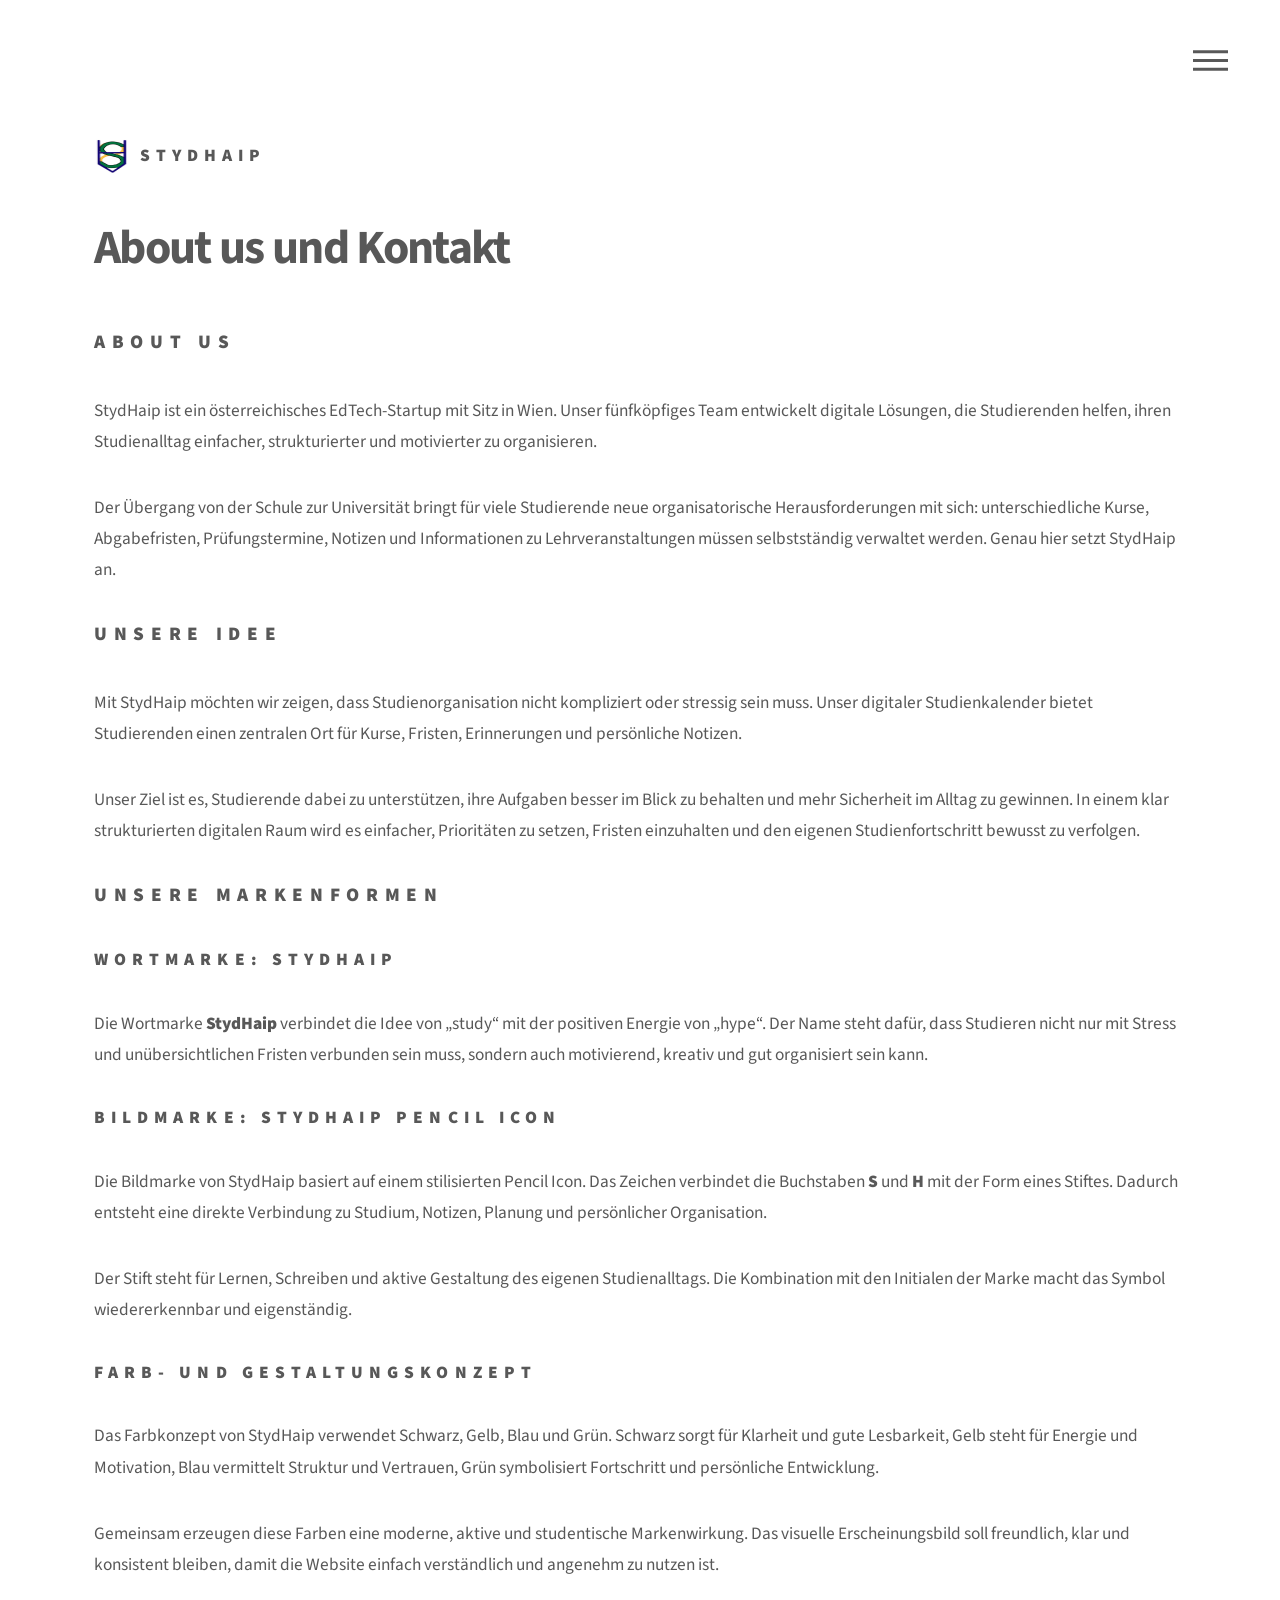
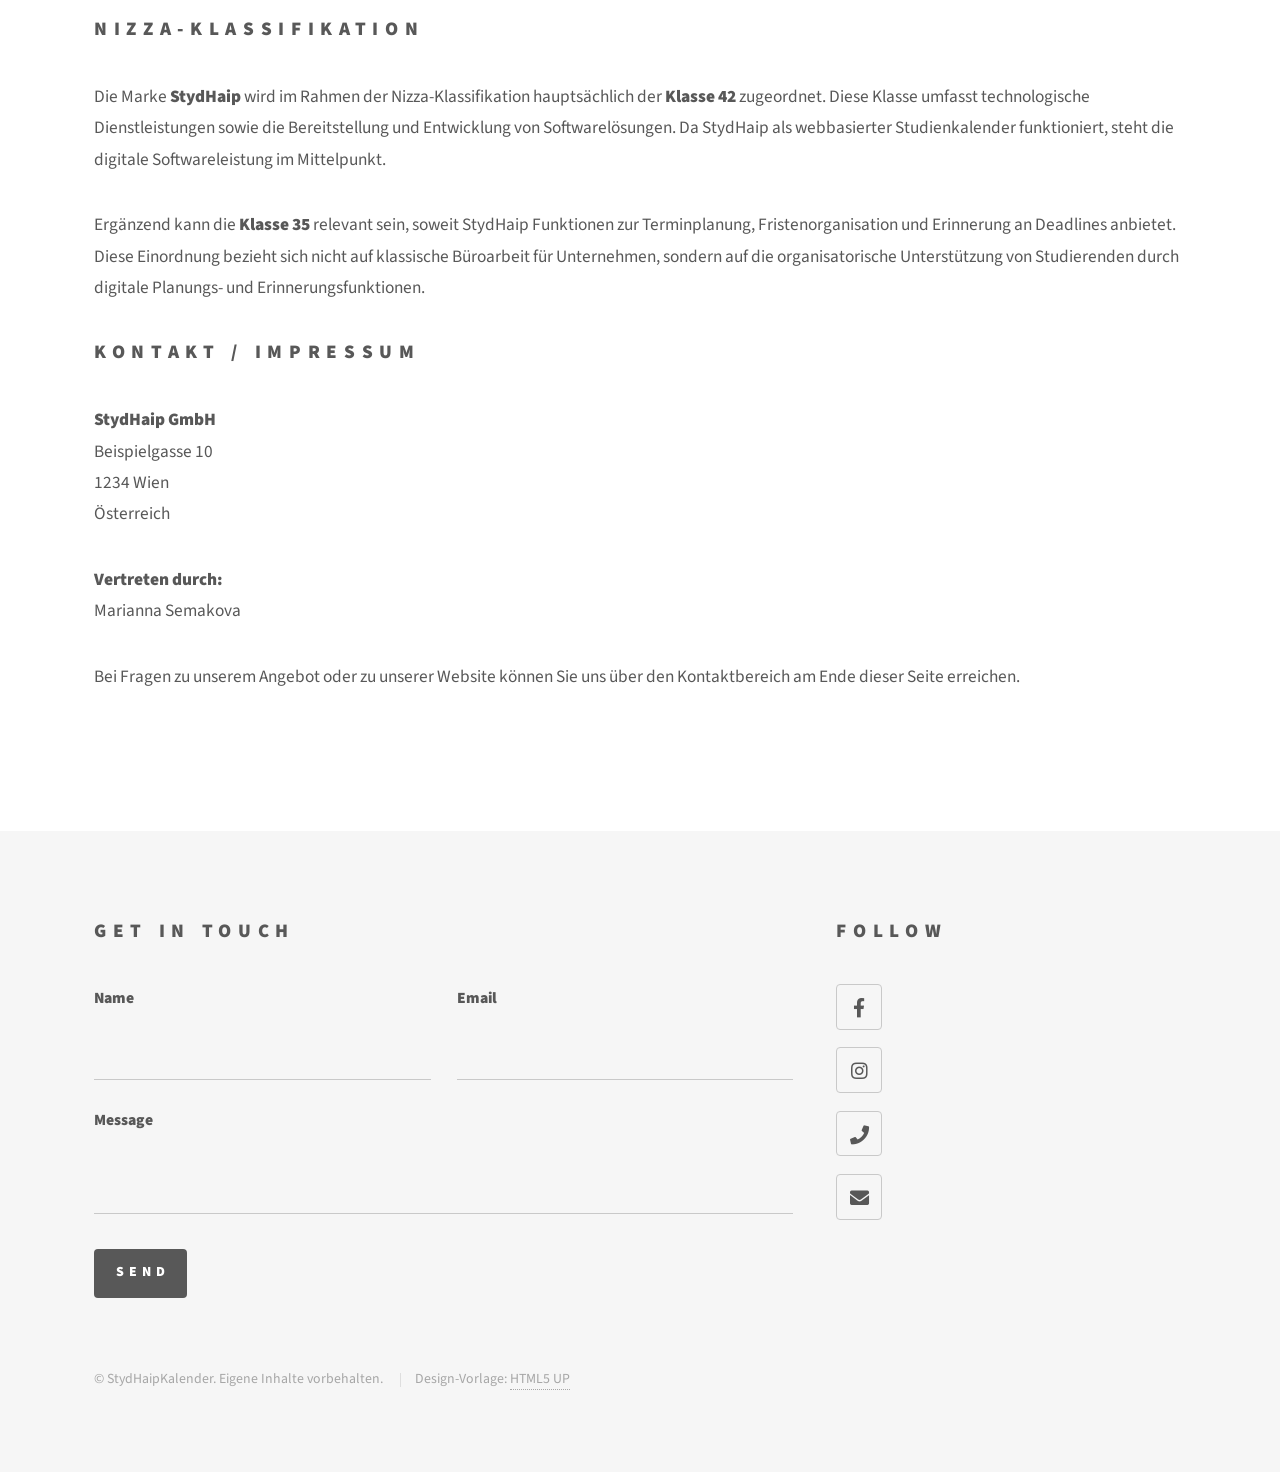
==== commit 614c3b20: "Update about.html" ====
--- a/html5up-phantom/about.html
+++ b/html5up-phantom/about.html
@@ -4,215 +4,218 @@
 	html5up.net | @ajlkn
 	Free for personal and commercial use under the CCA 3.0 license (html5up.net/license)
 -->
-<html>
-	<head>
-		<title>Lizenzen - StydHaipKalender</title>
-		<meta charset="utf-8" />
-		<meta name="viewport" content="width=device-width, initial-scale=1, user-scalable=no" />
-		<link rel="stylesheet" href="assets/css/main.css" />
-		<noscript><link rel="stylesheet" href="assets/css/noscript.css" /></noscript>
-	</head>
-	<body class="is-preload">
-		<!-- Wrapper -->
-		<div id="wrapper">
-
-			<!-- Header -->
-			<header id="header">
-				<div class="inner">
-
-					<!-- Logo -->
-					<a href="index.html" class="logo">
-						<span class="symbol"><img src="images/logo.jpg" alt="" /></span><span class="title">StydHaip</span>
-					</a>
-
-					<!-- Nav -->
-					<nav>
-						<ul>
-							<li><a href="#menu">Menu</a></li>
+<html lang="de">
+<head>
+	<title>Lizenzen - StydHaipKalender</title>
+	<meta charset="utf-8" />
+	<meta name="viewport" content="width=device-width, initial-scale=1, user-scalable=no" />
+	<link rel="stylesheet" href="assets/css/main.css" />
+	<noscript><link rel="stylesheet" href="assets/css/noscript.css" /></noscript>
+</head>
+<body class="is-preload">
+	<!-- Wrapper -->
+	<div id="wrapper">
+
+		<!-- Header -->
+		<header id="header">
+			<div class="inner">
+
+				<!-- Logo -->
+				<a href="index.html" class="logo">
+					<span class="symbol"><img src="images/logo.jpg" alt="" /></span><span class="title">StydHaip</span>
+				</a>
+
+				<!-- Nav -->
+				<nav>
+					<ul>
+						<li><a href="#menu">Menu</a></li>
+					</ul>
+				</nav>
+
+			</div>
+		</header>
+
+		<!-- Menu -->
+		<nav id="menu">
+			<h2>Menu</h2>
+			<ul>
+				<li><a href="index.html">Home</a></li>
+				<li><a href="generic.html">Lizenz</a></li>
+				<li><a href="privacy.html">Datenschutz</a></li>
+				<li><a href="about.html">About us</a></li>
+				<li><a href="elements.html">Preise</a></li>
+			</ul>
+		</nav>
+
+		<!-- Main -->
+		<div id="main">
+			<div class="inner">
+
+
+
+				<section>
+
+					<h1>About us und Kontakt</h1>
+					<h2>About us</h2>
+					<p>
+						StydHaip ist ein österreichisches EdTech-Startup mit Sitz in Wien.
+						Unser fünfköpfiges Team entwickelt digitale Lösungen, die Studierenden
+						helfen, ihren Studienalltag einfacher, strukturierter und motivierter zu organisieren.
+					</p>
+					<p>
+						Der Übergang von der Schule zur Universität bringt für viele Studierende
+						neue organisatorische Herausforderungen mit sich: unterschiedliche Kurse,
+						Abgabefristen, Prüfungstermine, Notizen und Informationen zu Lehrveranstaltungen
+						müssen selbstständig verwaltet werden. Genau hier setzt StydHaip an.
+					</p>
+				</section>
+
+				<section>
+					<h2>Unsere Idee</h2>
+					<p>
+						Mit StydHaip möchten wir zeigen, dass Studienorganisation nicht kompliziert
+						oder stressig sein muss. Unser digitaler Studienkalender bietet Studierenden
+						einen zentralen Ort für Kurse, Fristen, Erinnerungen und persönliche Notizen.
+					</p>
+					<p>
+						Unser Ziel ist es, Studierende dabei zu unterstützen, ihre Aufgaben besser
+						im Blick zu behalten und mehr Sicherheit im Alltag zu gewinnen. In einem
+						klar strukturierten digitalen Raum wird es einfacher, Prioritäten zu setzen,
+						Fristen einzuhalten und den eigenen Studienfortschritt bewusst zu verfolgen.
+					</p>
+				</section>
+
+				<section>
+					<h2>Unsere Markenformen</h2>
+
+
+					<h3>Wortmarke: StydHaip</h3>
+					<p>
+						Die Wortmarke <strong>StydHaip</strong> verbindet die Idee von „study“
+						mit der positiven Energie von „hype“. Der Name steht dafür, dass Studieren
+						nicht nur mit Stress und unübersichtlichen Fristen verbunden sein muss,
+						sondern auch motivierend, kreativ und gut organisiert sein kann.
+					</p>
+
+					<h3>Bildmarke: StydHaip Pencil Icon</h3>
+					<p>
+						Die Bildmarke von StydHaip basiert auf einem stilisierten Pencil Icon.
+						Das Zeichen verbindet die Buchstaben <strong>S</strong> und <strong>H</strong>
+						mit der Form eines Stiftes. Dadurch entsteht eine direkte Verbindung zu
+						Studium, Notizen, Planung und persönlicher Organisation.
+					</p>
+					<p>
+						Der Stift steht für Lernen, Schreiben und aktive Gestaltung des eigenen
+						Studienalltags. Die Kombination mit den Initialen der Marke macht das Symbol
+						wiedererkennbar und eigenständig.
+					</p>
+
+					<h3>Farb- und Gestaltungskonzept</h3>
+					<p>
+						Das Farbkonzept von StydHaip verwendet Schwarz, Gelb, Blau und Grün.
+						Schwarz sorgt für Klarheit und gute Lesbarkeit, Gelb steht für Energie
+						und Motivation, Blau vermittelt Struktur und Vertrauen, Grün symbolisiert
+						Fortschritt und persönliche Entwicklung.
+					</p>
+					<p>
+						Gemeinsam erzeugen diese Farben eine moderne, aktive und studentische
+						Markenwirkung. Das visuelle Erscheinungsbild soll freundlich, klar und
+						konsistent bleiben, damit die Website einfach verständlich und angenehm
+						zu nutzen ist.
+					</p>
+				</section>
+
+				<section>
+					<h2>Nizza-Klassifikation</h2>
+					<p>
+						Die Marke <strong>StydHaip</strong> wird im Rahmen der Nizza-Klassifikation
+						hauptsächlich der <strong>Klasse 42</strong> zugeordnet. Diese Klasse umfasst
+						technologische Dienstleistungen sowie die Bereitstellung und Entwicklung von
+						Softwarelösungen. Da StydHaip als webbasierter Studienkalender funktioniert,
+						steht die digitale Softwareleistung im Mittelpunkt.
+					</p>
+					<p>
+						Ergänzend kann die <strong>Klasse 35</strong> relevant sein, soweit StydHaip
+						Funktionen zur Terminplanung, Fristenorganisation und Erinnerung an Deadlines
+						anbietet. Diese Einordnung bezieht sich nicht auf klassische Büroarbeit für
+						Unternehmen, sondern auf die organisatorische Unterstützung von Studierenden
+						durch digitale Planungs- und Erinnerungsfunktionen.
+					</p>
+
+				</section>
+
+				<section>
+					<h2>Kontakt / Impressum</h2>
+					<p>
+						<strong>StydHaip GmbH</strong><br>
+						Beispielgasse 10<br>
+						1234 Wien<br>
+						Österreich
+					</p>
+					<p>
+						<strong>Vertreten durch:</strong><br>
+						Marianna Semakova
+					</p>
+					<p>
+						Bei Fragen zu unserem Angebot oder zu unserer Website können Sie uns über
+						den Kontaktbereich am Ende dieser Seite erreichen.
+					</p>
+				</section>
+			</div>
+
+
+		</div>
+
+
+		<!-- Footer -->
+		<footer id="footer">
+			<div class="inner">
+				<section>
+					<h2>Get in touch</h2>
+					<form method="post" action="#">
+						<div class="fields">
+							<div class="field half">
+								<label for="name">Name</label>
+								<input type="text" name="name" id="name" />
+							</div>
+							<div class="field half">
+								<label for="email">Email</label>
+								<input type="email" name="email" id="email" />
+							</div>
+							<div class="field">
+								<label for="message">Message</label>
+								<textarea name="message" id="message"></textarea>
+							</div>
+						</div>
+						<ul class="actions">
+							<li><input type="submit" value="Send" class="primary" /></li>
 						</ul>
-					</nav>
-
-				</div>
-			</header>
-
-			<!-- Menu -->
-			<nav id="menu">
-				<h2>Menu</h2>
-				<ul>
-					<li><a href="index.html">Home</a></li>
-					<li><a href="generic.html">Lizenz</a></li>
-					<li><a href="privacy.html">Privacy</a></li>
-					<li><a href="about.html">About us</a></li>
-					<li><a href="elements.html">Preise</a></li>
+					</form>
+				</section>
+				<section>
+					<h2>Follow</h2>
+					<ul class="icons">
+						<li><a href="#" class="icon brands style2 fa-facebook-f"><span class="label">Facebook</span></a></li>
+						<li><a href="#" class="icon brands style2 fa-instagram"><span class="label">Instagram</span></a></li>
+						<li><a href="#" class="icon solid style2 fa-phone"><span class="label">Phone</span></a></li>
+						<li><a href="#" class="icon solid style2 fa-envelope"><span class="label">Email</span></a></li>
+					</ul>
+				</section>
+				<ul class="copyright">
+					<li>&copy; StydHaipKalender. Eigene Inhalte vorbehalten.</li>
+					<li>Design-Vorlage: <a href="http://html5up.net">HTML5 UP</a></li>
 				</ul>
-			</nav>
-
-			<!-- Main -->
-			<div id="main">
-				<div class="inner">
-
-
-
-					<section>
-
-						<h1>About us und Kontakt</h1>
-						<h2>About us</h2>
-						<p>
-							StydHaip ist ein österreichisches EdTech-Startup mit Sitz in Wien.
-							Unser fünfköpfiges Team entwickelt digitale Lösungen, die Studierenden
-							helfen, ihren Studienalltag einfacher, strukturierter und motivierter zu organisieren.
-						</p>
-						<p>
-							Der Übergang von der Schule zur Universität bringt für viele Studierende
-							neue organisatorische Herausforderungen mit sich: unterschiedliche Kurse,
-							Abgabefristen, Prüfungstermine, Notizen und Informationen zu Lehrveranstaltungen
-							müssen selbstständig verwaltet werden. Genau hier setzt StydHaip an.
-						</p>
-					</section>
-
-					<section>
-						<h2>Unsere Idee</h2>
-						<p>
-							Mit StydHaip möchten wir zeigen, dass Studienorganisation nicht kompliziert
-							oder stressig sein muss. Unser digitaler Studienkalender bietet Studierenden
-							einen zentralen Ort für Kurse, Fristen, Erinnerungen und persönliche Notizen.
-						</p>
-						<p>
-							Unser Ziel ist es, Studierende dabei zu unterstützen, ihre Aufgaben besser
-							im Blick zu behalten und mehr Sicherheit im Alltag zu gewinnen. In einem
-							klar strukturierten digitalen Raum wird es einfacher, Prioritäten zu setzen,
-							Fristen einzuhalten und den eigenen Studienfortschritt bewusst zu verfolgen.
-						</p>
-					</section>
-
-					<section>
-						<h2>Unsere Markenformen</h2>
-
-
-						<h3>Wortmarke: StydHaip</h3>
-						<p>
-							Die Wortmarke <strong>StydHaip</strong> verbindet die Idee von „study“
-							mit der positiven Energie von „hype“. Der Name steht dafür, dass Studieren
-							nicht nur mit Stress und unübersichtlichen Fristen verbunden sein muss,
-							sondern auch motivierend, kreativ und gut organisiert sein kann.
-						</p>
-
-						<h3>Bildmarke: StydHaip Pencil Icon</h3>
-						<p>
-							Die Bildmarke von StydHaip basiert auf einem stilisierten Pencil Icon.
-							Das Zeichen verbindet die Buchstaben <strong>S</strong> und <strong>H</strong>
-							mit der Form eines Stiftes. Dadurch entsteht eine direkte Verbindung zu
-							Studium, Notizen, Planung und persönlicher Organisation.
-						</p>
-						<p>
-							Der Stift steht für Lernen, Schreiben und aktive Gestaltung des eigenen
-							Studienalltags. Die Kombination mit den Initialen der Marke macht das Symbol
-							wiedererkennbar und eigenständig.
-						</p>
-
-						<h3>Farb- und Gestaltungskonzept</h3>
-						<p>
-							Das Farbkonzept von StydHaip verwendet Schwarz, Gelb, Blau und Grün.
-							Schwarz sorgt für Klarheit und gute Lesbarkeit, Gelb steht für Energie
-							und Motivation, Blau vermittelt Struktur und Vertrauen, Grün symbolisiert
-							Fortschritt und persönliche Entwicklung.
-						</p>
-						<p>
-							Gemeinsam erzeugen diese Farben eine moderne, aktive und studentische
-							Markenwirkung. Das visuelle Erscheinungsbild soll freundlich, klar und
-							konsistent bleiben, damit die Website einfach verständlich und angenehm
-							zu nutzen ist.
-						</p>
-					</section>
-
-					<section>
-						<h2>Nizza-Klassifikation</h2>
-						<p>
-							Die Marke <strong>StydHaip</strong> wird im Rahmen der Nizza-Klassifikation
-							hauptsächlich der <strong>Klasse 42</strong> zugeordnet. Diese Klasse umfasst
-							technologische Dienstleistungen sowie die Bereitstellung und Entwicklung von
-							Softwarelösungen. Da StydHaip als webbasierter Studienkalender funktioniert,
-							steht die digitale Softwareleistung im Mittelpunkt.
-						</p>
-						<p>
-							Ergänzend kann die <strong>Klasse 35</strong> relevant sein, soweit StydHaip
-							Funktionen zur Terminplanung, Fristenorganisation und Erinnerung an Deadlines
-							anbietet. Diese Einordnung bezieht sich nicht auf klassische Büroarbeit für
-							Unternehmen, sondern auf die organisatorische Unterstützung von Studierenden
-							durch digitale Planungs- und Erinnerungsfunktionen.
-						</p>
-						
-					</section>
-
-					<section>
-						<h2>Kontakt / Impressum</h2>
-						<p>
-							<strong>StydHaip GmbH</strong><br>
-							Beispielgasse 10<br>
-							1234 Wien<br>
-							Österreich
-						</p>
-						<p>
-							<strong>Vertreten durch:</strong><br>
-							Olena Semakova
-						</p>
-						<p>
-							Bei Fragen zu unserem Angebot oder zu unserer Website können Sie uns über
-							den Kontaktbereich am Ende dieser Seite erreichen.
-						</p>
-					</section>
-				</div>
-				
-
 			</div>
-			
-
-			<!-- Footer -->
-			<footer id="footer">
-				<div class="inner">
-					<section>
-						<h2>Get in touch</h2>
-						<form method="post" action="#">
-							<div class="fields">
-								<div class="field half">
-									<input type="text" name="name" id="name" placeholder="Name" />
-								</div>
-								<div class="field half">
-									<input type="email" name="email" id="email" placeholder="Email" />
-								</div>
-								<div class="field">
-									<textarea name="message" id="message" placeholder="Message"></textarea>
-								</div>
-							</div>
-							<ul class="actions">
-								<li><input type="submit" value="Send" class="primary" /></li>
-							</ul>
-						</form>
-					</section>
-					<section>
-						<h2>Follow</h2>
-						<ul class="icons">
-							<li><a href="#" class="icon brands style2 fa-facebook-f"><span class="label">Facebook</span></a></li>
-							<li><a href="#" class="icon brands style2 fa-instagram"><span class="label">Instagram</span></a></li>
-							<li><a href="#" class="icon solid style2 fa-phone"><span class="label">Phone</span></a></li>
-							<li><a href="#" class="icon solid style2 fa-envelope"><span class="label">Email</span></a></li>
-						</ul>
-					</section>
-					<ul class="copyright">
-						<li>&copy; StydHaipKalender. Eigene Inhalte vorbehalten.</li>
-						<li>Design-Vorlage: <a href="http://html5up.net">HTML5 UP</a></li>
-					</ul>
-				</div>
-			</footer>
-
-		</div>
-
-		<!-- Scripts -->
-			<script src="assets/js/jquery.min.js"></script>
-			<script src="assets/js/browser.min.js"></script>
-			<script src="assets/js/breakpoints.min.js"></script>
-			<script src="assets/js/util.js"></script>
-			<script src="assets/js/main.js"></script>
-
-	</body>
-</html>+		</footer>
+
+	</div>
+
+	<!-- Scripts -->
+	<script src="assets/js/jquery.min.js"></script>
+	<script src="assets/js/browser.min.js"></script>
+	<script src="assets/js/breakpoints.min.js"></script>
+	<script src="assets/js/util.js"></script>
+	<script src="assets/js/main.js"></script>
+
+</body>
+</html>
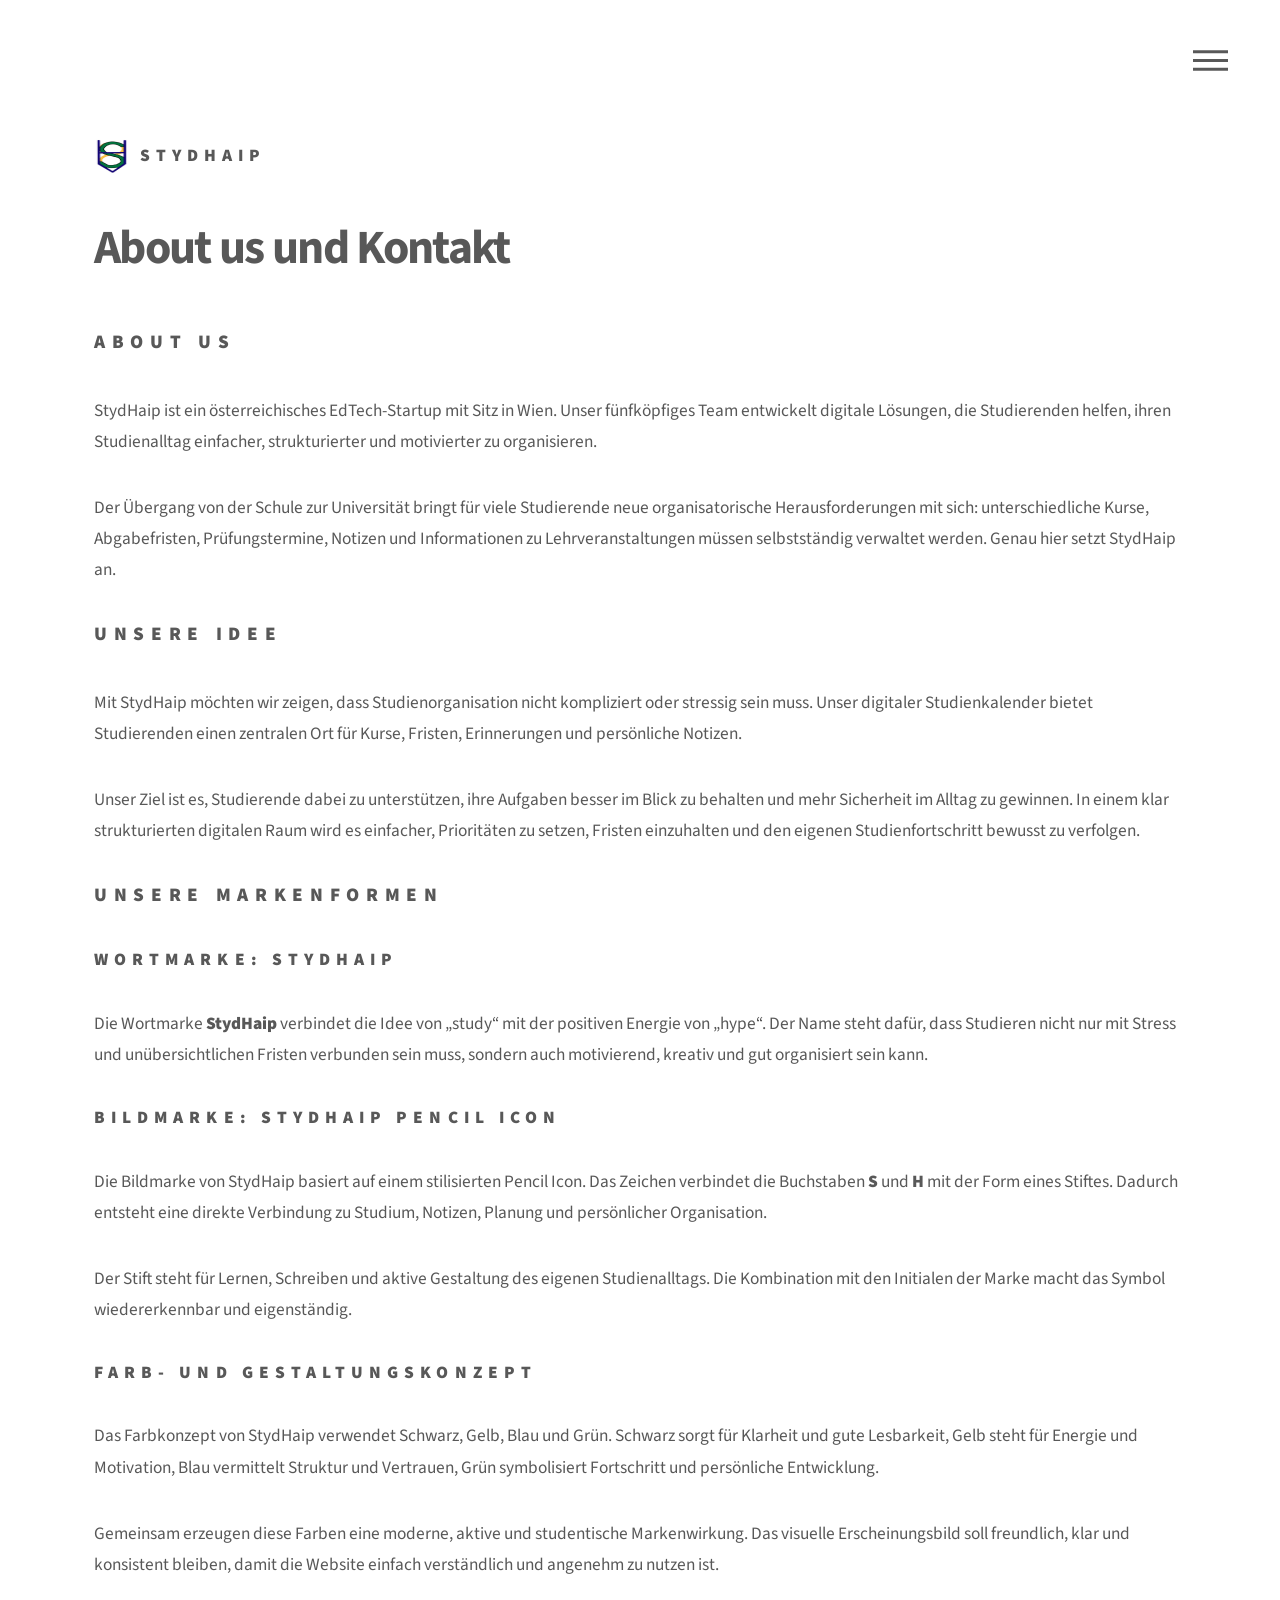
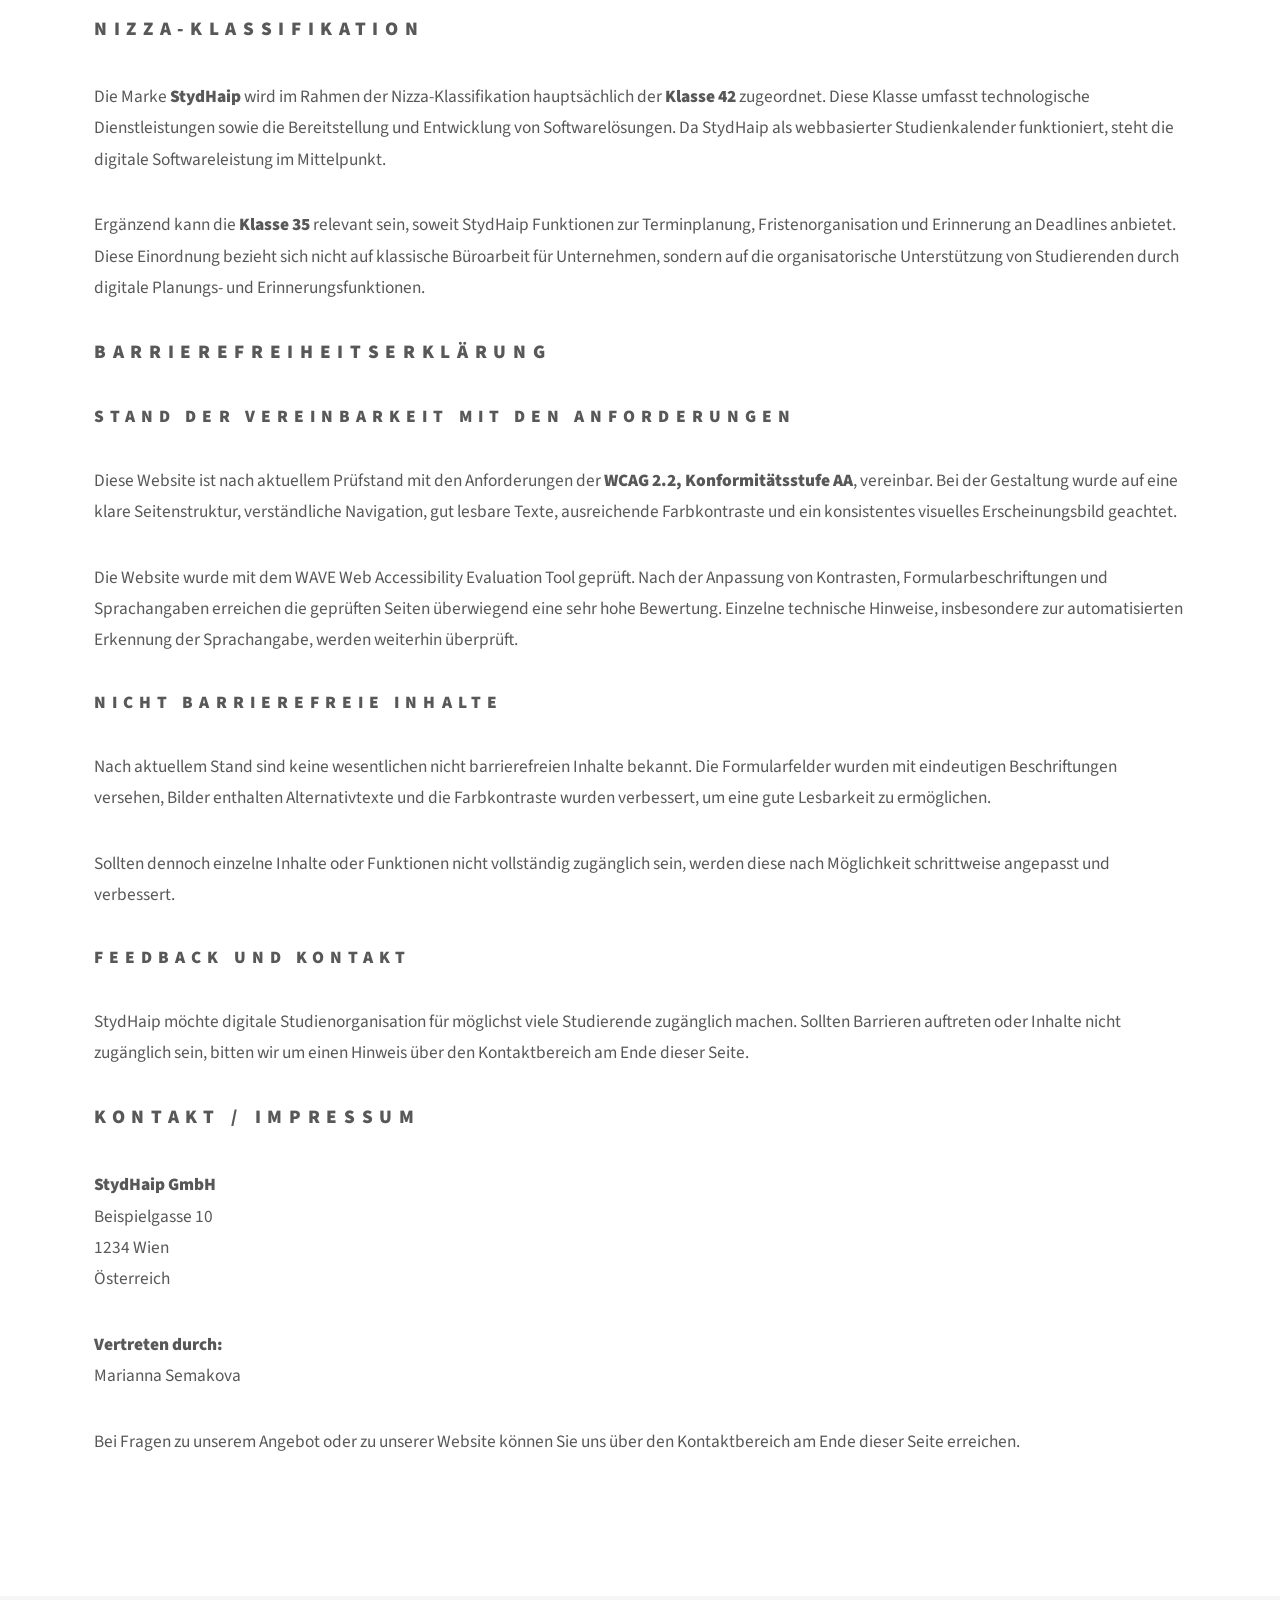
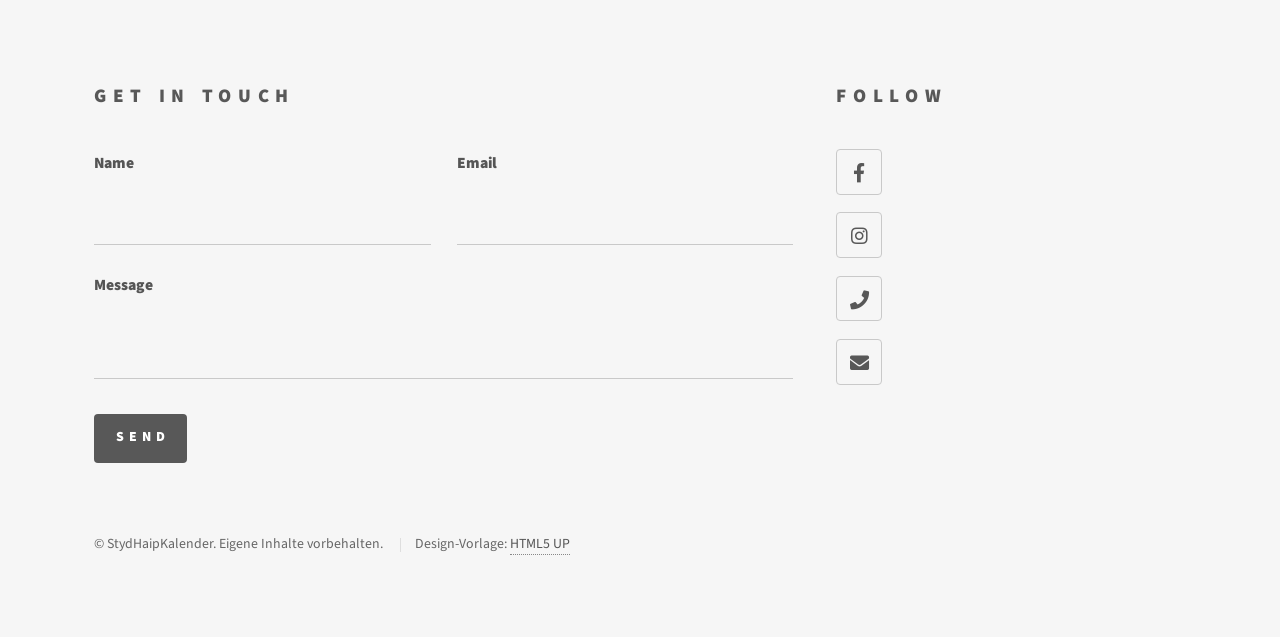
==== commit 85dc74e0: "Update about.html" ====
--- a/html5up-phantom/about.html
+++ b/html5up-phantom/about.html
@@ -143,6 +143,45 @@
 					</p>
 
 				</section>
+
+				<section>
+	<h2>Barrierefreiheitserklärung</h2>
+
+	<h3>Stand der Vereinbarkeit mit den Anforderungen</h3>
+	<p>
+		Diese Website ist nach aktuellem Prüfstand mit den Anforderungen der
+		<strong>WCAG 2.2, Konformitätsstufe AA</strong>, vereinbar. Bei der Gestaltung
+		wurde auf eine klare Seitenstruktur, verständliche Navigation, gut lesbare
+		Texte, ausreichende Farbkontraste und ein konsistentes visuelles Erscheinungsbild
+		geachtet.
+	</p>
+	<p>
+		Die Website wurde mit dem WAVE Web Accessibility Evaluation Tool geprüft.
+		Nach der Anpassung von Kontrasten, Formularbeschriftungen und Sprachangaben
+		erreichen die geprüften Seiten überwiegend eine sehr hohe Bewertung. Einzelne
+		technische Hinweise, insbesondere zur automatisierten Erkennung der Sprachangabe,
+		werden weiterhin überprüft.
+	</p>
+
+	<h3>Nicht barrierefreie Inhalte</h3>
+	<p>
+		Nach aktuellem Stand sind keine wesentlichen nicht barrierefreien Inhalte bekannt.
+		Die Formularfelder wurden mit eindeutigen Beschriftungen versehen, Bilder enthalten
+		Alternativtexte und die Farbkontraste wurden verbessert, um eine gute Lesbarkeit
+		zu ermöglichen.
+	</p>
+	<p>
+		Sollten dennoch einzelne Inhalte oder Funktionen nicht vollständig zugänglich sein,
+		werden diese nach Möglichkeit schrittweise angepasst und verbessert.
+	</p>
+
+	<h3>Feedback und Kontakt</h3>
+	<p>
+		StydHaip möchte digitale Studienorganisation für möglichst viele Studierende
+		zugänglich machen. Sollten Barrieren auftreten oder Inhalte nicht zugänglich sein,
+		bitten wir um einen Hinweis über den Kontaktbereich am Ende dieser Seite.
+	</p>
+</section>
 
 				<section>
 					<h2>Kontakt / Impressum</h2>
--- a/html5up-phantom/assets/css/main.css
+++ b/html5up-phantom/assets/css/main.css
@@ -1,3337 +1,3339 @@
-@import url(fontawesome-all.min.css);
-@import url("https://fonts.googleapis.com/css?family=Source+Sans+Pro:300,700,900");
-
+@import url(fontawesome-all.min.css);
+@import url("https://fonts.googleapis.com/css?family=Source+Sans+Pro:300,700,900");
+
 /*
 	Phantom by HTML5 UP
 	html5up.net | @ajlkn
 	Free for personal and commercial use under the CCA 3.0 license (html5up.net/license)
-*/
-
-html, body, div, span, applet, object,
-iframe, h1, h2, h3, h4, h5, h6, p, blockquote,
-pre, a, abbr, acronym, address, big, cite,
-code, del, dfn, em, img, ins, kbd, q, s, samp,
-small, strike, strong, sub, sup, tt, var, b,
-u, i, center, dl, dt, dd, ol, ul, li, fieldset,
-form, label, legend, table, caption, tbody,
-tfoot, thead, tr, th, td, article, aside,
-canvas, details, embed, figure, figcaption,
-footer, header, hgroup, menu, nav, output, ruby,
-section, summary, time, mark, audio, video {
-	margin: 0;
-	padding: 0;
-	border: 0;
-	font-size: 100%;
-	font: inherit;
-	vertical-align: baseline;}
-
-article, aside, details, figcaption, figure,
-footer, header, hgroup, menu, nav, section {
-	display: block;}
-
-body {
-	line-height: 1;
-}
-
-ol, ul {
-	list-style: none;
-}
-
-blockquote, q {
-	quotes: none;
-}
-
-	blockquote:before, blockquote:after, q:before, q:after {
-		content: '';
-		content: none;
-	}
-
-table {
-	border-collapse: collapse;
-	border-spacing: 0;
-}
-
-body {
-	-webkit-text-size-adjust: none;
-}
-
-mark {
-	background-color: transparent;
-	color: inherit;
-}
-
-input::-moz-focus-inner {
-	border: 0;
-	padding: 0;
-}
-
-input, select, textarea {
-	-moz-appearance: none;
-	-webkit-appearance: none;
-	-ms-appearance: none;
-	appearance: none;
-}
-
-/* Basic */
-
-	@-ms-viewport {
-		width: device-width;
-	}
-
-	body {
-		-ms-overflow-style: scrollbar;
-	}
-
-	@media screen and (max-width: 480px) {
-
-		html, body {
-			min-width: 320px;
-		}
-
-	}
-
-	html {
-		box-sizing: border-box;
-	}
-
-	*, *:before, *:after {
-		box-sizing: inherit;
-	}
-
-	body {
-		background: #ffffff;
-	}
-
-		body.is-preload *, body.is-preload *:before, body.is-preload *:after {
-			-moz-animation: none !important;
-			-webkit-animation: none !important;
-			-ms-animation: none !important;
-			animation: none !important;
-			-moz-transition: none !important;
-			-webkit-transition: none !important;
-			-ms-transition: none !important;
-			transition: none !important;
-		}
-
-/* Type */
-
-body, input, select, textarea {
-	color: #585858;
-	font-family: "Source Sans Pro", Helvetica, sans-serif;
-	font-size: 17pt;
-	font-weight: 400;
-	line-height: 1.8;
-}
-
-		@media screen and (max-width: 1680px) {
-
-			body, input, select, textarea {
-				font-size: 15pt;
-			}
-
-		}
-
-		@media screen and (max-width: 1280px) {
-
-			body, input, select, textarea {
-				font-size: 13pt;
-			}
-
-		}
-
-	a {
-		-moz-transition: border-bottom-color 0.2s ease, color 0.2s ease;
-		-webkit-transition: border-bottom-color 0.2s ease, color 0.2s ease;
-		-ms-transition: border-bottom-color 0.2s ease, color 0.2s ease;
-		transition: border-bottom-color 0.2s ease, color 0.2s ease;
-		text-decoration: none;
-		color: #585858;
-		border-bottom: dotted 1px rgba(88, 88, 88, 0.5);
-	}
-
-		a:hover {
-			border-bottom-color: transparent;
-			color: #f2849e !important;
-		}
-
-	strong, b {
-		font-weight: 900;
-	}
-
-	em, i {
-		font-style: italic;
-	}
-
-	p {
-		margin: 0 0 2em 0;
-	}
-
-	h1 {
-		font-size: 2.75em;
-		font-weight: 700;
-		line-height: 1.3;
-		margin: 0 0 1em 0;
-		letter-spacing: -0.035em;
-	}
-
-		h1 a {
-			color: inherit;
-		}
-
-		@media screen and (max-width: 736px) {
-
-			h1 {
-				font-size: 2em;
-				margin: 0 0 1em 0;
-			}
-
-		}
-
-		@media screen and (max-width: 360px) {
-
-			h1 {
-				font-size: 1.75em;
-			}
-
-		}
-
-	h2, h3, h4, h5, h6 {
-		font-weight: 900;
-		line-height: 1.5;
-		margin: 0 0 2em 0;
-		text-transform: uppercase;
-		letter-spacing: 0.35em;
-	}
-
-		h2 a, h3 a, h4 a, h5 a, h6 a {
-			color: inherit;
-		}
-
-	h2 {
-		font-size: 1.1em;
-	}
-
-	h3 {
-		font-size: 1em;
-	}
-
-	h4 {
-		font-size: 0.8em;
-	}
-
-	h5 {
-		font-size: 0.8em;
-	}
-
-	h6 {
-		font-size: 0.8em;
-	}
-
-	@media screen and (max-width: 980px) {
-
-		h1 br, h2 br, h3 br, h4 br, h5 br, h6 br {
-			display: none;
-		}
-
-	}
-
-	@media screen and (max-width: 736px) {
-
-		h2 {
-			font-size: 1em;
-		}
-
-		h3 {
-			font-size: 0.8em;
-		}
-
-	}
-
-	sub {
-		font-size: 0.8em;
-		position: relative;
-		top: 0.5em;
-	}
-
-	sup {
-		font-size: 0.8em;
-		position: relative;
-		top: -0.5em;
-	}
-
-	blockquote {
-		border-left: solid 4px #c9c9c9;
-		font-style: italic;
-		margin: 0 0 2em 0;
-		padding: 0.5em 0 0.5em 2em;
-	}
-
-	code {
-		background: rgba(144, 144, 144, 0.075);
-		border-radius: 4px;
-		border: solid 1px #c9c9c9;
-		font-family: "Courier New", monospace;
-		font-size: 0.9em;
-		margin: 0 0.25em;
-		padding: 0.25em 0.65em;
-	}
-
-	pre {
-		-webkit-overflow-scrolling: touch;
-		font-family: "Courier New", monospace;
-		font-size: 0.9em;
-		margin: 0 0 2em 0;
-	}
-
-		pre code {
-			display: block;
-			line-height: 1.75;
-			padding: 1em 1.5em;
-			overflow-x: auto;
-		}
-
-	hr {
-		border: 0;
-		border-bottom: solid 1px #c9c9c9;
-		margin: 2em 0;
-	}
-
-		hr.major {
-			margin: 3em 0;
-		}
-
-	.align-left {
-		text-align: left;
-	}
-
-	.align-center {
-		text-align: center;
-	}
-
-	.align-right {
-		text-align: right;
-	}
-
-/* Row */
-
-	.row {
-		display: flex;
-		flex-wrap: wrap;
-		box-sizing: border-box;
-		align-items: stretch;
-	}
-
-		.row > * {
-			box-sizing: border-box;
-		}
-
-		.row.gtr-uniform > * > :last-child {
-			margin-bottom: 0;
-		}
-
-		.row.aln-left {
-			justify-content: flex-start;
-		}
-
-		.row.aln-center {
-			justify-content: center;
-		}
-
-		.row.aln-right {
-			justify-content: flex-end;
-		}
-
-		.row.aln-top {
-			align-items: flex-start;
-		}
-
-		.row.aln-middle {
-			align-items: center;
-		}
-
-		.row.aln-bottom {
-			align-items: flex-end;
-		}
-
-		.row > .imp {
-			order: -1;
-		}
-
-		.row > .col-1 {
-			width: 8.33333%;
-		}
-
-		.row > .off-1 {
-			margin-left: 8.33333%;
-		}
-
-		.row > .col-2 {
-			width: 16.66667%;
-		}
-
-		.row > .off-2 {
-			margin-left: 16.66667%;
-		}
-
-		.row > .col-3 {
-			width: 25%;
-		}
-
-		.row > .off-3 {
-			margin-left: 25%;
-		}
-
-		.row > .col-4 {
-			width: 33.33333%;
-		}
-
-		.row > .off-4 {
-			margin-left: 33.33333%;
-		}
-
-		.row > .col-5 {
-			width: 41.66667%;
-		}
-
-		.row > .off-5 {
-			margin-left: 41.66667%;
-		}
-
-		.row > .col-6 {
-			width: 50%;
-		}
-
-		.row > .off-6 {
-			margin-left: 50%;
-		}
-
-		.row > .col-7 {
-			width: 58.33333%;
-		}
-
-		.row > .off-7 {
-			margin-left: 58.33333%;
-		}
-
-		.row > .col-8 {
-			width: 66.66667%;
-		}
-
-		.row > .off-8 {
-			margin-left: 66.66667%;
-		}
-
-		.row > .col-9 {
-			width: 75%;
-		}
-
-		.row > .off-9 {
-			margin-left: 75%;
-		}
-
-		.row > .col-10 {
-			width: 83.33333%;
-		}
-
-		.row > .off-10 {
-			margin-left: 83.33333%;
-		}
-
-		.row > .col-11 {
-			width: 91.66667%;
-		}
-
-		.row > .off-11 {
-			margin-left: 91.66667%;
-		}
-
-		.row > .col-12 {
-			width: 100%;
-		}
-
-		.row > .off-12 {
-			margin-left: 100%;
-		}
-
-		.row.gtr-0 {
-			margin-top: 0;
-			margin-left: 0em;
-		}
-
-			.row.gtr-0 > * {
-				padding: 0 0 0 0em;
-			}
-
-			.row.gtr-0.gtr-uniform {
-				margin-top: 0em;
-			}
-
-				.row.gtr-0.gtr-uniform > * {
-					padding-top: 0em;
-				}
-
-		.row.gtr-25 {
-			margin-top: 0;
-			margin-left: -0.5em;
-		}
-
-			.row.gtr-25 > * {
-				padding: 0 0 0 0.5em;
-			}
-
-			.row.gtr-25.gtr-uniform {
-				margin-top: -0.5em;
-			}
-
-				.row.gtr-25.gtr-uniform > * {
-					padding-top: 0.5em;
-				}
-
-		.row.gtr-50 {
-			margin-top: 0;
-			margin-left: -1em;
-		}
-
-			.row.gtr-50 > * {
-				padding: 0 0 0 1em;
-			}
-
-			.row.gtr-50.gtr-uniform {
-				margin-top: -1em;
-			}
-
-				.row.gtr-50.gtr-uniform > * {
-					padding-top: 1em;
-				}
-
-		.row {
-			margin-top: 0;
-			margin-left: -2em;
-		}
-
-			.row > * {
-				padding: 0 0 0 2em;
-			}
-
-			.row.gtr-uniform {
-				margin-top: -2em;
-			}
-
-				.row.gtr-uniform > * {
-					padding-top: 2em;
-				}
-
-		.row.gtr-150 {
-			margin-top: 0;
-			margin-left: -3em;
-		}
-
-			.row.gtr-150 > * {
-				padding: 0 0 0 3em;
-			}
-
-			.row.gtr-150.gtr-uniform {
-				margin-top: -3em;
-			}
-
-				.row.gtr-150.gtr-uniform > * {
-					padding-top: 3em;
-				}
-
-		.row.gtr-200 {
-			margin-top: 0;
-			margin-left: -4em;
-		}
-
-			.row.gtr-200 > * {
-				padding: 0 0 0 4em;
-			}
-
-			.row.gtr-200.gtr-uniform {
-				margin-top: -4em;
-			}
-
-				.row.gtr-200.gtr-uniform > * {
-					padding-top: 4em;
-				}
-
-		@media screen and (max-width: 1680px) {
-
-			.row {
-				display: flex;
-				flex-wrap: wrap;
-				box-sizing: border-box;
-				align-items: stretch;
-			}
-
-				.row > * {
-					box-sizing: border-box;
-				}
-
-				.row.gtr-uniform > * > :last-child {
-					margin-bottom: 0;
-				}
-
-				.row.aln-left {
-					justify-content: flex-start;
-				}
-
-				.row.aln-center {
-					justify-content: center;
-				}
-
-				.row.aln-right {
-					justify-content: flex-end;
-				}
-
-				.row.aln-top {
-					align-items: flex-start;
-				}
-
-				.row.aln-middle {
-					align-items: center;
-				}
-
-				.row.aln-bottom {
-					align-items: flex-end;
-				}
-
-				.row > .imp-xlarge {
-					order: -1;
-				}
-
-				.row > .col-1-xlarge {
-					width: 8.33333%;
-				}
-
-				.row > .off-1-xlarge {
-					margin-left: 8.33333%;
-				}
-
-				.row > .col-2-xlarge {
-					width: 16.66667%;
-				}
-
-				.row > .off-2-xlarge {
-					margin-left: 16.66667%;
-				}
-
-				.row > .col-3-xlarge {
-					width: 25%;
-				}
-
-				.row > .off-3-xlarge {
-					margin-left: 25%;
-				}
-
-				.row > .col-4-xlarge {
-					width: 33.33333%;
-				}
-
-				.row > .off-4-xlarge {
-					margin-left: 33.33333%;
-				}
-
-				.row > .col-5-xlarge {
-					width: 41.66667%;
-				}
-
-				.row > .off-5-xlarge {
-					margin-left: 41.66667%;
-				}
-
-				.row > .col-6-xlarge {
-					width: 50%;
-				}
-
-				.row > .off-6-xlarge {
-					margin-left: 50%;
-				}
-
-				.row > .col-7-xlarge {
-					width: 58.33333%;
-				}
-
-				.row > .off-7-xlarge {
-					margin-left: 58.33333%;
-				}
-
-				.row > .col-8-xlarge {
-					width: 66.66667%;
-				}
-
-				.row > .off-8-xlarge {
-					margin-left: 66.66667%;
-				}
-
-				.row > .col-9-xlarge {
-					width: 75%;
-				}
-
-				.row > .off-9-xlarge {
-					margin-left: 75%;
-				}
-
-				.row > .col-10-xlarge {
-					width: 83.33333%;
-				}
-
-				.row > .off-10-xlarge {
-					margin-left: 83.33333%;
-				}
-
-				.row > .col-11-xlarge {
-					width: 91.66667%;
-				}
-
-				.row > .off-11-xlarge {
-					margin-left: 91.66667%;
-				}
-
-				.row > .col-12-xlarge {
-					width: 100%;
-				}
-
-				.row > .off-12-xlarge {
-					margin-left: 100%;
-				}
-
-				.row.gtr-0 {
-					margin-top: 0;
-					margin-left: 0em;
-				}
-
-					.row.gtr-0 > * {
-						padding: 0 0 0 0em;
-					}
-
-					.row.gtr-0.gtr-uniform {
-						margin-top: 0em;
-					}
-
-						.row.gtr-0.gtr-uniform > * {
-							padding-top: 0em;
-						}
-
-				.row.gtr-25 {
-					margin-top: 0;
-					margin-left: -0.5em;
-				}
-
-					.row.gtr-25 > * {
-						padding: 0 0 0 0.5em;
-					}
-
-					.row.gtr-25.gtr-uniform {
-						margin-top: -0.5em;
-					}
-
-						.row.gtr-25.gtr-uniform > * {
-							padding-top: 0.5em;
-						}
-
-				.row.gtr-50 {
-					margin-top: 0;
-					margin-left: -1em;
-				}
-
-					.row.gtr-50 > * {
-						padding: 0 0 0 1em;
-					}
-
-					.row.gtr-50.gtr-uniform {
-						margin-top: -1em;
-					}
-
-						.row.gtr-50.gtr-uniform > * {
-							padding-top: 1em;
-						}
-
-				.row {
-					margin-top: 0;
-					margin-left: -2em;
-				}
-
-					.row > * {
-						padding: 0 0 0 2em;
-					}
-
-					.row.gtr-uniform {
-						margin-top: -2em;
-					}
-
-						.row.gtr-uniform > * {
-							padding-top: 2em;
-						}
-
-				.row.gtr-150 {
-					margin-top: 0;
-					margin-left: -3em;
-				}
-
-					.row.gtr-150 > * {
-						padding: 0 0 0 3em;
-					}
-
-					.row.gtr-150.gtr-uniform {
-						margin-top: -3em;
-					}
-
-						.row.gtr-150.gtr-uniform > * {
-							padding-top: 3em;
-						}
-
-				.row.gtr-200 {
-					margin-top: 0;
-					margin-left: -4em;
-				}
-
-					.row.gtr-200 > * {
-						padding: 0 0 0 4em;
-					}
-
-					.row.gtr-200.gtr-uniform {
-						margin-top: -4em;
-					}
-
-						.row.gtr-200.gtr-uniform > * {
-							padding-top: 4em;
-						}
-
-		}
-
-		@media screen and (max-width: 1280px) {
-
-			.row {
-				display: flex;
-				flex-wrap: wrap;
-				box-sizing: border-box;
-				align-items: stretch;
-			}
-
-				.row > * {
-					box-sizing: border-box;
-				}
-
-				.row.gtr-uniform > * > :last-child {
-					margin-bottom: 0;
-				}
-
-				.row.aln-left {
-					justify-content: flex-start;
-				}
-
-				.row.aln-center {
-					justify-content: center;
-				}
-
-				.row.aln-right {
-					justify-content: flex-end;
-				}
-
-				.row.aln-top {
-					align-items: flex-start;
-				}
-
-				.row.aln-middle {
-					align-items: center;
-				}
-
-				.row.aln-bottom {
-					align-items: flex-end;
-				}
-
-				.row > .imp-large {
-					order: -1;
-				}
-
-				.row > .col-1-large {
-					width: 8.33333%;
-				}
-
-				.row > .off-1-large {
-					margin-left: 8.33333%;
-				}
-
-				.row > .col-2-large {
-					width: 16.66667%;
-				}
-
-				.row > .off-2-large {
-					margin-left: 16.66667%;
-				}
-
-				.row > .col-3-large {
-					width: 25%;
-				}
-
-				.row > .off-3-large {
-					margin-left: 25%;
-				}
-
-				.row > .col-4-large {
-					width: 33.33333%;
-				}
-
-				.row > .off-4-large {
-					margin-left: 33.33333%;
-				}
-
-				.row > .col-5-large {
-					width: 41.66667%;
-				}
-
-				.row > .off-5-large {
-					margin-left: 41.66667%;
-				}
-
-				.row > .col-6-large {
-					width: 50%;
-				}
-
-				.row > .off-6-large {
-					margin-left: 50%;
-				}
-
-				.row > .col-7-large {
-					width: 58.33333%;
-				}
-
-				.row > .off-7-large {
-					margin-left: 58.33333%;
-				}
-
-				.row > .col-8-large {
-					width: 66.66667%;
-				}
-
-				.row > .off-8-large {
-					margin-left: 66.66667%;
-				}
-
-				.row > .col-9-large {
-					width: 75%;
-				}
-
-				.row > .off-9-large {
-					margin-left: 75%;
-				}
-
-				.row > .col-10-large {
-					width: 83.33333%;
-				}
-
-				.row > .off-10-large {
-					margin-left: 83.33333%;
-				}
-
-				.row > .col-11-large {
-					width: 91.66667%;
-				}
-
-				.row > .off-11-large {
-					margin-left: 91.66667%;
-				}
-
-				.row > .col-12-large {
-					width: 100%;
-				}
-
-				.row > .off-12-large {
-					margin-left: 100%;
-				}
-
-				.row.gtr-0 {
-					margin-top: 0;
-					margin-left: 0em;
-				}
-
-					.row.gtr-0 > * {
-						padding: 0 0 0 0em;
-					}
-
-					.row.gtr-0.gtr-uniform {
-						margin-top: 0em;
-					}
-
-						.row.gtr-0.gtr-uniform > * {
-							padding-top: 0em;
-						}
-
-				.row.gtr-25 {
-					margin-top: 0;
-					margin-left: -0.5em;
-				}
-
-					.row.gtr-25 > * {
-						padding: 0 0 0 0.5em;
-					}
-
-					.row.gtr-25.gtr-uniform {
-						margin-top: -0.5em;
-					}
-
-						.row.gtr-25.gtr-uniform > * {
-							padding-top: 0.5em;
-						}
-
-				.row.gtr-50 {
-					margin-top: 0;
-					margin-left: -1em;
-				}
-
-					.row.gtr-50 > * {
-						padding: 0 0 0 1em;
-					}
-
-					.row.gtr-50.gtr-uniform {
-						margin-top: -1em;
-					}
-
-						.row.gtr-50.gtr-uniform > * {
-							padding-top: 1em;
-						}
-
-				.row {
-					margin-top: 0;
-					margin-left: -2em;
-				}
-
-					.row > * {
-						padding: 0 0 0 2em;
-					}
-
-					.row.gtr-uniform {
-						margin-top: -2em;
-					}
-
-						.row.gtr-uniform > * {
-							padding-top: 2em;
-						}
-
-				.row.gtr-150 {
-					margin-top: 0;
-					margin-left: -3em;
-				}
-
-					.row.gtr-150 > * {
-						padding: 0 0 0 3em;
-					}
-
-					.row.gtr-150.gtr-uniform {
-						margin-top: -3em;
-					}
-
-						.row.gtr-150.gtr-uniform > * {
-							padding-top: 3em;
-						}
-
-				.row.gtr-200 {
-					margin-top: 0;
-					margin-left: -4em;
-				}
-
-					.row.gtr-200 > * {
-						padding: 0 0 0 4em;
-					}
-
-					.row.gtr-200.gtr-uniform {
-						margin-top: -4em;
-					}
-
-						.row.gtr-200.gtr-uniform > * {
-							padding-top: 4em;
-						}
-
-		}
-
-		@media screen and (max-width: 980px) {
-
-			.row {
-				display: flex;
-				flex-wrap: wrap;
-				box-sizing: border-box;
-				align-items: stretch;
-			}
-
-				.row > * {
-					box-sizing: border-box;
-				}
-
-				.row.gtr-uniform > * > :last-child {
-					margin-bottom: 0;
-				}
-
-				.row.aln-left {
-					justify-content: flex-start;
-				}
-
-				.row.aln-center {
-					justify-content: center;
-				}
-
-				.row.aln-right {
-					justify-content: flex-end;
-				}
-
-				.row.aln-top {
-					align-items: flex-start;
-				}
-
-				.row.aln-middle {
-					align-items: center;
-				}
-
-				.row.aln-bottom {
-					align-items: flex-end;
-				}
-
-				.row > .imp-medium {
-					order: -1;
-				}
-
-				.row > .col-1-medium {
-					width: 8.33333%;
-				}
-
-				.row > .off-1-medium {
-					margin-left: 8.33333%;
-				}
-
-				.row > .col-2-medium {
-					width: 16.66667%;
-				}
-
-				.row > .off-2-medium {
-					margin-left: 16.66667%;
-				}
-
-				.row > .col-3-medium {
-					width: 25%;
-				}
-
-				.row > .off-3-medium {
-					margin-left: 25%;
-				}
-
-				.row > .col-4-medium {
-					width: 33.33333%;
-				}
-
-				.row > .off-4-medium {
-					margin-left: 33.33333%;
-				}
-
-				.row > .col-5-medium {
-					width: 41.66667%;
-				}
-
-				.row > .off-5-medium {
-					margin-left: 41.66667%;
-				}
-
-				.row > .col-6-medium {
-					width: 50%;
-				}
-
-				.row > .off-6-medium {
-					margin-left: 50%;
-				}
-
-				.row > .col-7-medium {
-					width: 58.33333%;
-				}
-
-				.row > .off-7-medium {
-					margin-left: 58.33333%;
-				}
-
-				.row > .col-8-medium {
-					width: 66.66667%;
-				}
-
-				.row > .off-8-medium {
-					margin-left: 66.66667%;
-				}
-
-				.row > .col-9-medium {
-					width: 75%;
-				}
-
-				.row > .off-9-medium {
-					margin-left: 75%;
-				}
-
-				.row > .col-10-medium {
-					width: 83.33333%;
-				}
-
-				.row > .off-10-medium {
-					margin-left: 83.33333%;
-				}
-
-				.row > .col-11-medium {
-					width: 91.66667%;
-				}
-
-				.row > .off-11-medium {
-					margin-left: 91.66667%;
-				}
-
-				.row > .col-12-medium {
-					width: 100%;
-				}
-
-				.row > .off-12-medium {
-					margin-left: 100%;
-				}
-
-				.row.gtr-0 {
-					margin-top: 0;
-					margin-left: 0em;
-				}
-
-					.row.gtr-0 > * {
-						padding: 0 0 0 0em;
-					}
-
-					.row.gtr-0.gtr-uniform {
-						margin-top: 0em;
-					}
-
-						.row.gtr-0.gtr-uniform > * {
-							padding-top: 0em;
-						}
-
-				.row.gtr-25 {
-					margin-top: 0;
-					margin-left: -0.375em;
-				}
-
-					.row.gtr-25 > * {
-						padding: 0 0 0 0.375em;
-					}
-
-					.row.gtr-25.gtr-uniform {
-						margin-top: -0.375em;
-					}
-
-						.row.gtr-25.gtr-uniform > * {
-							padding-top: 0.375em;
-						}
-
-				.row.gtr-50 {
-					margin-top: 0;
-					margin-left: -0.75em;
-				}
-
-					.row.gtr-50 > * {
-						padding: 0 0 0 0.75em;
-					}
-
-					.row.gtr-50.gtr-uniform {
-						margin-top: -0.75em;
-					}
-
-						.row.gtr-50.gtr-uniform > * {
-							padding-top: 0.75em;
-						}
-
-				.row {
-					margin-top: 0;
-					margin-left: -1.5em;
-				}
-
-					.row > * {
-						padding: 0 0 0 1.5em;
-					}
-
-					.row.gtr-uniform {
-						margin-top: -1.5em;
-					}
-
-						.row.gtr-uniform > * {
-							padding-top: 1.5em;
-						}
-
-				.row.gtr-150 {
-					margin-top: 0;
-					margin-left: -2.25em;
-				}
-
-					.row.gtr-150 > * {
-						padding: 0 0 0 2.25em;
-					}
-
-					.row.gtr-150.gtr-uniform {
-						margin-top: -2.25em;
-					}
-
-						.row.gtr-150.gtr-uniform > * {
-							padding-top: 2.25em;
-						}
-
-				.row.gtr-200 {
-					margin-top: 0;
-					margin-left: -3em;
-				}
-
-					.row.gtr-200 > * {
-						padding: 0 0 0 3em;
-					}
-
-					.row.gtr-200.gtr-uniform {
-						margin-top: -3em;
-					}
-
-						.row.gtr-200.gtr-uniform > * {
-							padding-top: 3em;
-						}
-
-		}
-
-		@media screen and (max-width: 736px) {
-
-			.row {
-				display: flex;
-				flex-wrap: wrap;
-				box-sizing: border-box;
-				align-items: stretch;
-			}
-
-				.row > * {
-					box-sizing: border-box;
-				}
-
-				.row.gtr-uniform > * > :last-child {
-					margin-bottom: 0;
-				}
-
-				.row.aln-left {
-					justify-content: flex-start;
-				}
-
-				.row.aln-center {
-					justify-content: center;
-				}
-
-				.row.aln-right {
-					justify-content: flex-end;
-				}
-
-				.row.aln-top {
-					align-items: flex-start;
-				}
-
-				.row.aln-middle {
-					align-items: center;
-				}
-
-				.row.aln-bottom {
-					align-items: flex-end;
-				}
-
-				.row > .imp-small {
-					order: -1;
-				}
-
-				.row > .col-1-small {
-					width: 8.33333%;
-				}
-
-				.row > .off-1-small {
-					margin-left: 8.33333%;
-				}
-
-				.row > .col-2-small {
-					width: 16.66667%;
-				}
-
-				.row > .off-2-small {
-					margin-left: 16.66667%;
-				}
-
-				.row > .col-3-small {
-					width: 25%;
-				}
-
-				.row > .off-3-small {
-					margin-left: 25%;
-				}
-
-				.row > .col-4-small {
-					width: 33.33333%;
-				}
-
-				.row > .off-4-small {
-					margin-left: 33.33333%;
-				}
-
-				.row > .col-5-small {
-					width: 41.66667%;
-				}
-
-				.row > .off-5-small {
-					margin-left: 41.66667%;
-				}
-
-				.row > .col-6-small {
-					width: 50%;
-				}
-
-				.row > .off-6-small {
-					margin-left: 50%;
-				}
-
-				.row > .col-7-small {
-					width: 58.33333%;
-				}
-
-				.row > .off-7-small {
-					margin-left: 58.33333%;
-				}
-
-				.row > .col-8-small {
-					width: 66.66667%;
-				}
-
-				.row > .off-8-small {
-					margin-left: 66.66667%;
-				}
-
-				.row > .col-9-small {
-					width: 75%;
-				}
-
-				.row > .off-9-small {
-					margin-left: 75%;
-				}
-
-				.row > .col-10-small {
-					width: 83.33333%;
-				}
-
-				.row > .off-10-small {
-					margin-left: 83.33333%;
-				}
-
-				.row > .col-11-small {
-					width: 91.66667%;
-				}
-
-				.row > .off-11-small {
-					margin-left: 91.66667%;
-				}
-
-				.row > .col-12-small {
-					width: 100%;
-				}
-
-				.row > .off-12-small {
-					margin-left: 100%;
-				}
-
-				.row.gtr-0 {
-					margin-top: 0;
-					margin-left: 0em;
-				}
-
-					.row.gtr-0 > * {
-						padding: 0 0 0 0em;
-					}
-
-					.row.gtr-0.gtr-uniform {
-						margin-top: 0em;
-					}
-
-						.row.gtr-0.gtr-uniform > * {
-							padding-top: 0em;
-						}
-
-				.row.gtr-25 {
-					margin-top: 0;
-					margin-left: -0.25em;
-				}
-
-					.row.gtr-25 > * {
-						padding: 0 0 0 0.25em;
-					}
-
-					.row.gtr-25.gtr-uniform {
-						margin-top: -0.25em;
-					}
-
-						.row.gtr-25.gtr-uniform > * {
-							padding-top: 0.25em;
-						}
-
-				.row.gtr-50 {
-					margin-top: 0;
-					margin-left: -0.5em;
-				}
-
-					.row.gtr-50 > * {
-						padding: 0 0 0 0.5em;
-					}
-
-					.row.gtr-50.gtr-uniform {
-						margin-top: -0.5em;
-					}
-
-						.row.gtr-50.gtr-uniform > * {
-							padding-top: 0.5em;
-						}
-
-				.row {
-					margin-top: 0;
-					margin-left: -1em;
-				}
-
-					.row > * {
-						padding: 0 0 0 1em;
-					}
-
-					.row.gtr-uniform {
-						margin-top: -1em;
-					}
-
-						.row.gtr-uniform > * {
-							padding-top: 1em;
-						}
-
-				.row.gtr-150 {
-					margin-top: 0;
-					margin-left: -1.5em;
-				}
-
-					.row.gtr-150 > * {
-						padding: 0 0 0 1.5em;
-					}
-
-					.row.gtr-150.gtr-uniform {
-						margin-top: -1.5em;
-					}
-
-						.row.gtr-150.gtr-uniform > * {
-							padding-top: 1.5em;
-						}
-
-				.row.gtr-200 {
-					margin-top: 0;
-					margin-left: -2em;
-				}
-
-					.row.gtr-200 > * {
-						padding: 0 0 0 2em;
-					}
-
-					.row.gtr-200.gtr-uniform {
-						margin-top: -2em;
-					}
-
-						.row.gtr-200.gtr-uniform > * {
-							padding-top: 2em;
-						}
-
-		}
-
-		@media screen and (max-width: 480px) {
-
-			.row {
-				display: flex;
-				flex-wrap: wrap;
-				box-sizing: border-box;
-				align-items: stretch;
-			}
-
-				.row > * {
-					box-sizing: border-box;
-				}
-
-				.row.gtr-uniform > * > :last-child {
-					margin-bottom: 0;
-				}
-
-				.row.aln-left {
-					justify-content: flex-start;
-				}
-
-				.row.aln-center {
-					justify-content: center;
-				}
-
-				.row.aln-right {
-					justify-content: flex-end;
-				}
-
-				.row.aln-top {
-					align-items: flex-start;
-				}
-
-				.row.aln-middle {
-					align-items: center;
-				}
-
-				.row.aln-bottom {
-					align-items: flex-end;
-				}
-
-				.row > .imp-xsmall {
-					order: -1;
-				}
-
-				.row > .col-1-xsmall {
-					width: 8.33333%;
-				}
-
-				.row > .off-1-xsmall {
-					margin-left: 8.33333%;
-				}
-
-				.row > .col-2-xsmall {
-					width: 16.66667%;
-				}
-
-				.row > .off-2-xsmall {
-					margin-left: 16.66667%;
-				}
-
-				.row > .col-3-xsmall {
-					width: 25%;
-				}
-
-				.row > .off-3-xsmall {
-					margin-left: 25%;
-				}
-
-				.row > .col-4-xsmall {
-					width: 33.33333%;
-				}
-
-				.row > .off-4-xsmall {
-					margin-left: 33.33333%;
-				}
-
-				.row > .col-5-xsmall {
-					width: 41.66667%;
-				}
-
-				.row > .off-5-xsmall {
-					margin-left: 41.66667%;
-				}
-
-				.row > .col-6-xsmall {
-					width: 50%;
-				}
-
-				.row > .off-6-xsmall {
-					margin-left: 50%;
-				}
-
-				.row > .col-7-xsmall {
-					width: 58.33333%;
-				}
-
-				.row > .off-7-xsmall {
-					margin-left: 58.33333%;
-				}
-
-				.row > .col-8-xsmall {
-					width: 66.66667%;
-				}
-
-				.row > .off-8-xsmall {
-					margin-left: 66.66667%;
-				}
-
-				.row > .col-9-xsmall {
-					width: 75%;
-				}
-
-				.row > .off-9-xsmall {
-					margin-left: 75%;
-				}
-
-				.row > .col-10-xsmall {
-					width: 83.33333%;
-				}
-
-				.row > .off-10-xsmall {
-					margin-left: 83.33333%;
-				}
-
-				.row > .col-11-xsmall {
-					width: 91.66667%;
-				}
-
-				.row > .off-11-xsmall {
-					margin-left: 91.66667%;
-				}
-
-				.row > .col-12-xsmall {
-					width: 100%;
-				}
-
-				.row > .off-12-xsmall {
-					margin-left: 100%;
-				}
-
-				.row.gtr-0 {
-					margin-top: 0;
-					margin-left: 0em;
-				}
-
-					.row.gtr-0 > * {
-						padding: 0 0 0 0em;
-					}
-
-					.row.gtr-0.gtr-uniform {
-						margin-top: 0em;
-					}
-
-						.row.gtr-0.gtr-uniform > * {
-							padding-top: 0em;
-						}
-
-				.row.gtr-25 {
-					margin-top: 0;
-					margin-left: -0.25em;
-				}
-
-					.row.gtr-25 > * {
-						padding: 0 0 0 0.25em;
-					}
-
-					.row.gtr-25.gtr-uniform {
-						margin-top: -0.25em;
-					}
-
-						.row.gtr-25.gtr-uniform > * {
-							padding-top: 0.25em;
-						}
-
-				.row.gtr-50 {
-					margin-top: 0;
-					margin-left: -0.5em;
-				}
-
-					.row.gtr-50 > * {
-						padding: 0 0 0 0.5em;
-					}
-
-					.row.gtr-50.gtr-uniform {
-						margin-top: -0.5em;
-					}
-
-						.row.gtr-50.gtr-uniform > * {
-							padding-top: 0.5em;
-						}
-
-				.row {
-					margin-top: 0;
-					margin-left: -1em;
-				}
-
-					.row > * {
-						padding: 0 0 0 1em;
-					}
-
-					.row.gtr-uniform {
-						margin-top: -1em;
-					}
-
-						.row.gtr-uniform > * {
-							padding-top: 1em;
-						}
-
-				.row.gtr-150 {
-					margin-top: 0;
-					margin-left: -1.5em;
-				}
-
-					.row.gtr-150 > * {
-						padding: 0 0 0 1.5em;
-					}
-
-					.row.gtr-150.gtr-uniform {
-						margin-top: -1.5em;
-					}
-
-						.row.gtr-150.gtr-uniform > * {
-							padding-top: 1.5em;
-						}
-
-				.row.gtr-200 {
-					margin-top: 0;
-					margin-left: -2em;
-				}
-
-					.row.gtr-200 > * {
-						padding: 0 0 0 2em;
-					}
-
-					.row.gtr-200.gtr-uniform {
-						margin-top: -2em;
-					}
-
-						.row.gtr-200.gtr-uniform > * {
-							padding-top: 2em;
-						}
-
-		}
-
-/* Section/Article */
-
-	section.special, article.special {
-		text-align: center;
-	}
-
-	header p {
-		margin-top: -1em;
-	}
-
-	@media screen and (max-width: 736px) {
-
-		header p {
-			margin-top: 0;
-		}
-
-	}
-
-/* Icon */
-
-	.icon {
-		text-decoration: none;
-		border-bottom: none;
-		position: relative;
-	}
-
-		.icon:before {
-			-moz-osx-font-smoothing: grayscale;
-			-webkit-font-smoothing: antialiased;
-			display: inline-block;
-			font-style: normal;
-			font-variant: normal;
-			text-rendering: auto;
-			line-height: 1;
-			text-transform: none !important;
-			font-family: 'Font Awesome 5 Free';
-			font-weight: 400;
-		}
-
-		.icon > .label {
-			display: none;
-		}
-
-		.icon:before {
-			line-height: inherit;
-		}
-
-		.icon.solid:before {
-			font-weight: 900;
-		}
-
-		.icon.brands:before {
-			font-family: 'Font Awesome 5 Brands';
-		}
-
-		.icon.style2 {
-			-moz-transition: background-color 0.2s ease-in-out, color 0.2s ease-in-out, border-color 0.2s ease-in-out;
-			-webkit-transition: background-color 0.2s ease-in-out, color 0.2s ease-in-out, border-color 0.2s ease-in-out;
-			-ms-transition: background-color 0.2s ease-in-out, color 0.2s ease-in-out, border-color 0.2s ease-in-out;
-			transition: background-color 0.2s ease-in-out, color 0.2s ease-in-out, border-color 0.2s ease-in-out;
-			background-color: transparent;
-			border: solid 1px #c9c9c9;
-			border-radius: 4px;
-			width: 2.65em;
-			height: 2.65em;
-			display: inline-block;
-			text-align: center;
-			line-height: 2.65em;
-			color: inherit;
-		}
-
-			.icon.style2:before {
-				font-size: 1.1em;
-			}
-
-			.icon.style2:hover {
-				color: #f2849e;
-				border-color: #f2849e;
-			}
-
-			.icon.style2:active {
-				background-color: rgba(242, 132, 158, 0.1);
-			}
-
-/* List */
-
-	ol {
-		list-style: decimal;
-		margin: 0 0 2em 0;
-		padding-left: 1.25em;
-	}
-
-		ol li {
-			padding-left: 0.25em;
-		}
-
-	ul {
-		list-style: disc;
-		margin: 0 0 2em 0;
-		padding-left: 1em;
-	}
-
-		ul li {
-			padding-left: 0.5em;
-		}
-
-		ul.alt {
-			list-style: none;
-			padding-left: 0;
-		}
-
-			ul.alt li {
-				border-top: solid 1px #c9c9c9;
-				padding: 0.5em 0;
-			}
-
-				ul.alt li:first-child {
-					border-top: 0;
-					padding-top: 0;
-				}
-
-	dl {
-		margin: 0 0 2em 0;
-	}
-
-		dl dt {
-			display: block;
-			font-weight: 900;
-			margin: 0 0 1em 0;
-		}
-
-		dl dd {
-			margin-left: 2em;
-		}
-
-/* Actions */
-
-	ul.actions {
-		display: -moz-flex;
-		display: -webkit-flex;
-		display: -ms-flex;
-		display: flex;
-		cursor: default;
-		list-style: none;
-		margin-left: -1em;
-		padding-left: 0;
-	}
-
-		ul.actions li {
-			padding: 0 0 0 1em;
-			vertical-align: middle;
-		}
-
-		ul.actions.special {
-			-moz-justify-content: center;
-			-webkit-justify-content: center;
-			-ms-justify-content: center;
-			justify-content: center;
-			width: 100%;
-			margin-left: 0;
-		}
-
-			ul.actions.special li:first-child {
-				padding-left: 0;
-			}
-
-		ul.actions.stacked {
-			-moz-flex-direction: column;
-			-webkit-flex-direction: column;
-			-ms-flex-direction: column;
-			flex-direction: column;
-			margin-left: 0;
-		}
-
-			ul.actions.stacked li {
-				padding: 1.3em 0 0 0;
-			}
-
-				ul.actions.stacked li:first-child {
-					padding-top: 0;
-				}
-
-		ul.actions.fit {
-			width: calc(100% + 1em);
-		}
-
-			ul.actions.fit li {
-				-moz-flex-grow: 1;
-				-webkit-flex-grow: 1;
-				-ms-flex-grow: 1;
-				flex-grow: 1;
-				-moz-flex-shrink: 1;
-				-webkit-flex-shrink: 1;
-				-ms-flex-shrink: 1;
-				flex-shrink: 1;
-				width: 100%;
-			}
-
-				ul.actions.fit li > * {
-					width: 100%;
-				}
-
-			ul.actions.fit.stacked {
-				width: 100%;
-			}
-
-		@media screen and (max-width: 480px) {
-
-			ul.actions:not(.fixed) {
-				-moz-flex-direction: column;
-				-webkit-flex-direction: column;
-				-ms-flex-direction: column;
-				flex-direction: column;
-				margin-left: 0;
-				width: 100% !important;
-			}
-
-				ul.actions:not(.fixed) li {
-					-moz-flex-grow: 1;
-					-webkit-flex-grow: 1;
-					-ms-flex-grow: 1;
-					flex-grow: 1;
-					-moz-flex-shrink: 1;
-					-webkit-flex-shrink: 1;
-					-ms-flex-shrink: 1;
-					flex-shrink: 1;
-					padding: 1em 0 0 0;
-					text-align: center;
-					width: 100%;
-				}
-
-					ul.actions:not(.fixed) li > * {
-						width: 100%;
-					}
-
-					ul.actions:not(.fixed) li:first-child {
-						padding-top: 0;
-					}
-
-					ul.actions:not(.fixed) li input[type="submit"],
-					ul.actions:not(.fixed) li input[type="reset"],
-					ul.actions:not(.fixed) li input[type="button"],
-					ul.actions:not(.fixed) li button,
-					ul.actions:not(.fixed) li .button {
-						width: 100%;
-					}
-
-						ul.actions:not(.fixed) li input[type="submit"].icon:before,
-						ul.actions:not(.fixed) li input[type="reset"].icon:before,
-						ul.actions:not(.fixed) li input[type="button"].icon:before,
-						ul.actions:not(.fixed) li button.icon:before,
-						ul.actions:not(.fixed) li .button.icon:before {
-							margin-left: -0.5rem;
-						}
-
-		}
-
-/* Icons */
-
-ul.icons {
-	cursor: default;
-	list-style: none;
-	padding-left: 0;
-	margin: 0 0 2em 0;
-}
-
-	ul.icons li {
-		display: block;
-		padding: 0 0 1em 0;
-	}
-
-/* Form */
-
-	form {
-		margin: 0 0 2em 0;
-		overflow-x: hidden;
-	}
-
-		form > :last-child {
-			margin-bottom: 0;
-		}
-
-		form > .fields {
-			display: -moz-flex;
-			display: -webkit-flex;
-			display: -ms-flex;
-			display: flex;
-			-moz-flex-wrap: wrap;
-			-webkit-flex-wrap: wrap;
-			-ms-flex-wrap: wrap;
-			flex-wrap: wrap;
-			width: calc(100% + 3em);
-			margin: -1.5em 0 2em -1.5em;
-		}
-
-			form > .fields > .field {
-				-moz-flex-grow: 0;
-				-webkit-flex-grow: 0;
-				-ms-flex-grow: 0;
-				flex-grow: 0;
-				-moz-flex-shrink: 0;
-				-webkit-flex-shrink: 0;
-				-ms-flex-shrink: 0;
-				flex-shrink: 0;
-				padding: 1.5em 0 0 1.5em;
-				width: calc(100% - 1.5em);
-			}
-
-				form > .fields > .field.half {
-					width: calc(50% - 0.75em);
-				}
-
-				form > .fields > .field.third {
-					width: calc(100%/3 - 0.5em);
-				}
-
-				form > .fields > .field.quarter {
-					width: calc(25% - 0.375em);
-				}
-
-		@media screen and (max-width: 480px) {
-
-			form > .fields {
-				width: calc(100% + 3em);
-				margin: -1.5em 0 2em -1.5em;
-			}
-
-				form > .fields > .field {
-					padding: 1.5em 0 0 1.5em;
-					width: calc(100% - 1.5em);
-				}
-
-					form > .fields > .field.half {
-						width: calc(100% - 1.5em);
-					}
-
-					form > .fields > .field.third {
-						width: calc(100% - 1.5em);
-					}
-
-					form > .fields > .field.quarter {
-						width: calc(100% - 1.5em);
-					}
-
-		}
-
-	label {
-		display: block;
-		font-size: 0.9em;
-		font-weight: 900;
-		margin: 0 0 1em 0;
-	}
-
-	input[type="text"],
-	input[type="password"],
-	input[type="email"],
-	input[type="tel"],
-	select,
-	textarea {
-		-moz-appearance: none;
-		-webkit-appearance: none;
-		-ms-appearance: none;
-		appearance: none;
-		background-color: transparent;
-		border: none;
-		border-radius: 0;
-		border-bottom: solid 1px #c9c9c9;
-		color: inherit;
-		display: block;
-		outline: 0;
-		padding: 0;
-		text-decoration: none;
-		width: 100%;
-	}
-
-		input[type="text"]:invalid,
-		input[type="password"]:invalid,
-		input[type="email"]:invalid,
-		input[type="tel"]:invalid,
-		select:invalid,
-		textarea:invalid {
-			box-shadow: none;
-		}
-
-		input[type="text"]:focus,
-		input[type="password"]:focus,
-		input[type="email"]:focus,
-		input[type="tel"]:focus,
-		select:focus,
-		textarea:focus {
-			border-bottom-color: #f2849e;
-			box-shadow: inset 0 -1px 0 0 #f2849e;
-		}
-
-	select {
-		background-image: url("data:image/svg+xml;charset=utf8,%3Csvg xmlns='http://www.w3.org/2000/svg' width='40' height='40' preserveAspectRatio='none' viewBox='0 0 40 40'%3E%3Cpath d='M9.4,12.3l10.4,10.4l10.4-10.4c0.2-0.2,0.5-0.4,0.9-0.4c0.3,0,0.6,0.1,0.9,0.4l3.3,3.3c0.2,0.2,0.4,0.5,0.4,0.9 c0,0.4-0.1,0.6-0.4,0.9L20.7,31.9c-0.2,0.2-0.5,0.4-0.9,0.4c-0.3,0-0.6-0.1-0.9-0.4L4.3,17.3c-0.2-0.2-0.4-0.5-0.4-0.9 c0-0.4,0.1-0.6,0.4-0.9l3.3-3.3c0.2-0.2,0.5-0.4,0.9-0.4S9.1,12.1,9.4,12.3z' fill='%23c9c9c9' /%3E%3C/svg%3E");
-		background-size: 1.25rem;
-		background-repeat: no-repeat;
-		background-position: calc(100% - 1rem) center;
-		height: 3em;
-		padding-right: 3em;
-		text-overflow: ellipsis;
-	}
-
-		select option {
-			background: #ffffff;
-		}
-
-		select:focus::-ms-value {
-			background-color: transparent;
-		}
-
-		select::-ms-expand {
-			display: none;
-		}
-
-	input[type="text"],
-	input[type="password"],
-	input[type="email"],
-	select {
-		height: 3em;
-	}
-
-	textarea {
-		padding: 0;
-		min-height: 3.75em;
-	}
-
-	input[type="checkbox"],
-	input[type="radio"] {
-		-moz-appearance: none;
-		-webkit-appearance: none;
-		-ms-appearance: none;
-		appearance: none;
-		display: block;
-		float: left;
-		margin-right: -2em;
-		opacity: 0;
-		width: 1em;
-		z-index: -1;
-	}
-
-		input[type="checkbox"] + label,
-		input[type="radio"] + label {
-			text-decoration: none;
-			color: #585858;
-			cursor: pointer;
-			display: inline-block;
-			font-size: 1em;
-			font-weight: 300;
-			padding-left: 2.55em;
-			padding-right: 0.75em;
-			position: relative;
-		}
-
-			input[type="checkbox"] + label:before,
-			input[type="radio"] + label:before {
-				-moz-osx-font-smoothing: grayscale;
-				-webkit-font-smoothing: antialiased;
-				display: inline-block;
-				font-style: normal;
-				font-variant: normal;
-				text-rendering: auto;
-				line-height: 1;
-				text-transform: none !important;
-				font-family: 'Font Awesome 5 Free';
-				font-weight: 900;
-			}
-
-			input[type="checkbox"] + label:before,
-			input[type="radio"] + label:before {
-				border-radius: 4px;
-				border: solid 1px #c9c9c9;
-				content: '';
-				display: inline-block;
-				font-size: 0.8em;
-				height: 2.25em;
-				left: 0;
-				line-height: 2.25em;
-				position: absolute;
-				text-align: center;
-				top: 0;
-				width: 2.25em;
-			}
-
-		input[type="checkbox"]:checked + label:before,
-		input[type="radio"]:checked + label:before {
-			background: #585858;
-			border-color: #585858;
-			color: #ffffff;
-			content: '\f00c';
-		}
-
-		input[type="checkbox"]:focus + label:before,
-		input[type="radio"]:focus + label:before {
-			border-color: #f2849e;
-			box-shadow: 0 0 0 1px #f2849e;
-		}
-
-	input[type="checkbox"] + label:before {
-		border-radius: 4px;
-	}
-
-	input[type="radio"] + label:before {
-		border-radius: 100%;
-	}
-
-/* Box */
-
-	.box {
-		border-radius: 4px;
-		border: solid 1px #c9c9c9;
-		margin-bottom: 2em;
-		padding: 1.5em;
-	}
-
-		.box > :last-child,
-		.box > :last-child > :last-child,
-		.box > :last-child > :last-child > :last-child {
-			margin-bottom: 0;
-		}
-
-		.box.alt {
-			border: 0;
-			border-radius: 0;
-			padding: 0;
-		}
-
-/* Image */
-
-	.image {
-		border-radius: 4px;
-		border: 0;
-		display: inline-block;
-		position: relative;
-	}
-
-.main-image {
-	width: 100%;
-	max-width: 900px;
-	display: block;
-	margin: 3em 0;
-	border-radius: 20px;
-}
-
-		.image img {
-			border-radius: 4px;
-			display: block;
-		}
-
-		.image.left, .image.right {
-			max-width: 40%;
-		}
-
-			.image.left img, .image.right img {
-				width: 100%;
-			}
-
-.image.left {
-	float: left;
-	padding: 0 2.5em 1.5em 0;
-	top: 0.25em;
-}
-
-.image.right {
-	float: right;
-	padding: 0 0 1.5em 2.5em;
-	top: 0.25em;
-}
-
-		.image.fit {
-			display: block;
-			margin: 0 0 2em 0;
-			width: 100%;
-		}
-
-			.image.fit img {
-				width: 100%;
-			}
-
-		.image.main {
-			display: block;
-			margin: 0 0 3em 0;
-			width: 100%;
-		}
-
-			.image.main img {
-				width: 100%;
-			}
-
-			@media screen and (max-width: 736px) {
-
-				.image.main {
-					margin: 0 0 2em 0;
-				}
-
-			}
-
-/* Table */
-
-	.table-wrapper {
-		-webkit-overflow-scrolling: touch;
-		overflow-x: auto;
-	}
-
-	table {
-		margin: 0 0 2em 0;
-		width: 100%;
-	}
-
-		table tbody tr {
-			border: solid 1px #c9c9c9;
-			border-left: 0;
-			border-right: 0;
-		}
-
-			table tbody tr:nth-child(2n + 1) {
-				background-color: rgba(144, 144, 144, 0.075);
-			}
-
-		table td {
-			padding: 0.75em 0.75em;
-		}
-
-		table th {
-			font-size: 0.9em;
-			font-weight: 900;
-			padding: 0 0.75em 0.75em 0.75em;
-			text-align: left;
-		}
-
-		table thead {
-			border-bottom: solid 2px #c9c9c9;
-		}
-
-		table tfoot {
-			border-top: solid 2px #c9c9c9;
-		}
-
-		table.alt {
-			border-collapse: separate;
-		}
-
-			table.alt tbody tr td {
-				border: solid 1px #c9c9c9;
-				border-left-width: 0;
-				border-top-width: 0;
-			}
-
-				table.alt tbody tr td:first-child {
-					border-left-width: 1px;
-				}
-
-			table.alt tbody tr:first-child td {
-				border-top-width: 1px;
-			}
-
-			table.alt thead {
-				border-bottom: 0;
-			}
-
-			table.alt tfoot {
-				border-top: 0;
-			}
-
-/* Button */
-
-	input[type="submit"],
-	input[type="reset"],
-	input[type="button"],
-	button,
-	.button {
-		-moz-appearance: none;
-		-webkit-appearance: none;
-		-ms-appearance: none;
-		appearance: none;
-		-moz-transition: background-color 0.2s ease-in-out, color 0.2s ease-in-out, box-shadow 0.2s ease-in-out;
-		-webkit-transition: background-color 0.2s ease-in-out, color 0.2s ease-in-out, box-shadow 0.2s ease-in-out;
-		-ms-transition: background-color 0.2s ease-in-out, color 0.2s ease-in-out, box-shadow 0.2s ease-in-out;
-		transition: background-color 0.2s ease-in-out, color 0.2s ease-in-out, box-shadow 0.2s ease-in-out;
-		background-color: transparent;
-		border-radius: 4px;
-		border: 0;
-		box-shadow: inset 0 0 0 2px #585858;
-		color: #585858 !important;
-		cursor: pointer;
-		display: inline-block;
-		font-size: 0.8em;
-		font-weight: 900;
-		height: 3.5em;
-		letter-spacing: 0.35em;
-		line-height: 3.45em;
-		overflow: hidden;
-		padding: 0 1.25em 0 1.6em;
-		text-align: center;
-		text-decoration: none;
-		text-overflow: ellipsis;
-		text-transform: uppercase;
-		white-space: nowrap;
-	}
-
-		input[type="submit"].icon:before,
-		input[type="reset"].icon:before,
-		input[type="button"].icon:before,
-		button.icon:before,
-		.button.icon:before {
-			margin-right: 0.5em;
-		}
-
-		input[type="submit"].fit,
-		input[type="reset"].fit,
-		input[type="button"].fit,
-		button.fit,
-		.button.fit {
-			width: 100%;
-		}
-
-		input[type="submit"]:hover,
-		input[type="reset"]:hover,
-		input[type="button"]:hover,
-		button:hover,
-		.button:hover {
-			color: #f2849e !important;
-			box-shadow: inset 0 0 0 2px #f2849e;
-		}
-
-		input[type="submit"]:active,
-		input[type="reset"]:active,
-		input[type="button"]:active,
-		button:active,
-		.button:active {
-			background-color: rgba(242, 132, 158, 0.1);
-		}
-
-		input[type="submit"].small,
-		input[type="reset"].small,
-		input[type="button"].small,
-		button.small,
-		.button.small {
-			font-size: 0.6em;
-		}
-
-		input[type="submit"].large,
-		input[type="reset"].large,
-		input[type="button"].large,
-		button.large,
-		.button.large {
-			font-size: 1em;
-		}
-
-		input[type="submit"].primary,
-		input[type="reset"].primary,
-		input[type="button"].primary,
-		button.primary,
-		.button.primary {
-			box-shadow: none;
-			background-color: #585858;
-			color: #ffffff !important;
-		}
-
-			input[type="submit"].primary:hover,
-			input[type="reset"].primary:hover,
-			input[type="button"].primary:hover,
-			button.primary:hover,
-			.button.primary:hover {
-				background-color: #f2849e;
-			}
-
-			input[type="submit"].primary:active,
-			input[type="reset"].primary:active,
-			input[type="button"].primary:active,
-			button.primary:active,
-			.button.primary:active {
-				background-color: #ee5f81;
-			}
-
-		input[type="submit"].disabled, input[type="submit"]:disabled,
-		input[type="reset"].disabled,
-		input[type="reset"]:disabled,
-		input[type="button"].disabled,
-		input[type="button"]:disabled,
-		button.disabled,
-		button:disabled,
-		.button.disabled,
-		.button:disabled {
-			pointer-events: none;
-			opacity: 0.25;
-		}
-
-/* Tiles */
-
-	.tiles {
-		display: -moz-flex;
-		display: -webkit-flex;
-		display: -ms-flex;
-		display: flex;
-		-moz-flex-wrap: wrap;
-		-webkit-flex-wrap: wrap;
-		-ms-flex-wrap: wrap;
-		flex-wrap: wrap;
-		postiion: relative;
-		margin: -2.5em 0 0 -2.5em;
-	}
-
-		.tiles article {
-			-moz-transition: -moz-transform 0.5s ease, opacity 0.5s ease;
-			-webkit-transition: -webkit-transform 0.5s ease, opacity 0.5s ease;
-			-ms-transition: -ms-transform 0.5s ease, opacity 0.5s ease;
-			transition: transform 0.5s ease, opacity 0.5s ease;
-			position: relative;
-			width: calc(33.33333% - 2.5em);
-			margin: 2.5em 0 0 2.5em;
-		}
-
-			.tiles article > .image {
-				-moz-transition: -moz-transform 0.5s ease;
-				-webkit-transition: -webkit-transform 0.5s ease;
-				-ms-transition: -ms-transform 0.5s ease;
-				transition: transform 0.5s ease;
-				position: relative;
-				display: block;
-				width: 100%;
-				border-radius: 4px;
-				overflow: hidden;
-			}
-
-				.tiles article > .image img {
-					display: block;
-					width: 100%;
-				}
-
-				.tiles article > .image:before {
-					pointer-events: none;
-					-moz-transition: background-color 0.5s ease, opacity 0.5s ease;
-					-webkit-transition: background-color 0.5s ease, opacity 0.5s ease;
-					-ms-transition: background-color 0.5s ease, opacity 0.5s ease;
-					transition: background-color 0.5s ease, opacity 0.5s ease;
-					content: '';
-					display: block;
-					position: absolute;
-					top: 0;
-					left: 0;
-					width: 100%;
-					height: 100%;
-					opacity: 1.0;
-					z-index: 1;
-					opacity: 0.8;
-				}
-
-				.tiles article > .image:after {
-					pointer-events: none;
-					-moz-transition: opacity 0.5s ease;
-					-webkit-transition: opacity 0.5s ease;
-					-ms-transition: opacity 0.5s ease;
-					transition: opacity 0.5s ease;
-					content: '';
-					display: block;
-					position: absolute;
-					top: 0;
-					left: 0;
-					width: 100%;
-					height: 100%;
-					background-image: url("data:image/svg+xml;charset=utf8,%3Csvg xmlns='http://www.w3.org/2000/svg' width='100' height='100' viewBox='0 0 100 100' preserveAspectRatio='none'%3E%3Cstyle%3Eline %7B stroke-width: 0.25px%3B stroke: %23ffffff%3B %7D%3C/style%3E%3Cline x1='0' y1='0' x2='100' y2='100' /%3E%3Cline x1='100' y1='0' x2='0' y2='100' /%3E%3C/svg%3E");
-					background-position: center;
-					background-repeat: no-repeat;
-					background-size: 100% 100%;
-					opacity: 0.25;
-					z-index: 2;
-				}
-
-			.tiles article > a {
-				display: -moz-flex;
-				display: -webkit-flex;
-				display: -ms-flex;
-				display: flex;
-				-moz-flex-direction: column;
-				-webkit-flex-direction: column;
-				-ms-flex-direction: column;
-				flex-direction: column;
-				-moz-align-items: center;
-				-webkit-align-items: center;
-				-ms-align-items: center;
-				align-items: center;
-				-moz-justify-content: center;
-				-webkit-justify-content: center;
-				-ms-justify-content: center;
-				justify-content: center;
-				-moz-transition: background-color 0.5s ease, -moz-transform 0.5s ease;
-				-webkit-transition: background-color 0.5s ease, -webkit-transform 0.5s ease;
-				-ms-transition: background-color 0.5s ease, -ms-transform 0.5s ease;
-				transition: background-color 0.5s ease, transform 0.5s ease;
-				position: absolute;
-				top: 0;
-				left: 0;
-				width: 100%;
-				height: 100%;
-				padding: 1em;
-				border-radius: 4px;
-				border-bottom: 0;
-				color: #ffffff;
-				text-align: center;
-				text-decoration: none;
-				z-index: 3;
-			}
-
-				.tiles article > a > :last-child {
-					margin: 0;
-				}
-
-				.tiles article > a:hover {
-					color: #ffffff !important;
-				}
-
-				.tiles article > a h2 {
-					margin: 0;
-				}
-
-				.tiles article > a .content {
-					-moz-transition: max-height 0.5s ease, opacity 0.5s ease;
-					-webkit-transition: max-height 0.5s ease, opacity 0.5s ease;
-					-ms-transition: max-height 0.5s ease, opacity 0.5s ease;
-					transition: max-height 0.5s ease, opacity 0.5s ease;
-					width: 100%;
-					max-height: 0;
-					line-height: 1.5;
-					margin-top: 0.35em;
-					opacity: 0;
-				}
-
-					.tiles article > a .content > :last-child {
-						margin-bottom: 0;
-					}
-
-			.tiles article.style1 > .image:before {
-				background-color: #f2849e;
-			}
-
-			.tiles article.style2 > .image:before {
-				background-color: #7ecaf6;
-			}
-
-			.tiles article.style3 > .image:before {
-				background-color: #7bd0c1;
-			}
-
-			.tiles article.style4 > .image:before {
-				background-color: #c75b9b;
-			}
-
-			.tiles article.style5 > .image:before {
-				background-color: #ae85ca;
-			}
-
-			.tiles article.style6 > .image:before {
-				background-color: #8499e7;
-			}
-
-			body:not(.is-touch) .tiles article:hover > .image {
-				-moz-transform: scale(1.1);
-				-webkit-transform: scale(1.1);
-				-ms-transform: scale(1.1);
-				transform: scale(1.1);
-			}
-
-				body:not(.is-touch) .tiles article:hover > .image:before {
-					background-color: #333333;
-					opacity: 0.35;
-				}
-
-				body:not(.is-touch) .tiles article:hover > .image:after {
-					opacity: 0;
-				}
-
-			body:not(.is-touch) .tiles article:hover .content {
-				max-height: 15em;
-				opacity: 1;
-			}
-
-		* + .tiles {
-			margin-top: 2em;
-		}
-
-		body.is-preload .tiles article {
-			-moz-transform: scale(0.9);
-			-webkit-transform: scale(0.9);
-			-ms-transform: scale(0.9);
-			transform: scale(0.9);
-			opacity: 0;
-		}
-
-		body.is-touch .tiles article .content {
-			max-height: 15em;
-			opacity: 1;
-		}
-
-		@media screen and (max-width: 1280px) {
-
-			.tiles {
-				margin: -1.25em 0 0 -1.25em;
-			}
-
-				.tiles article {
-					width: calc(33.33333% - 1.25em);
-					margin: 1.25em 0 0 1.25em;
-				}
-
-		}
-
-		@media screen and (max-width: 980px) {
-
-			.tiles {
-				margin: -2.5em 0 0 -2.5em;
-			}
-
-				.tiles article {
-					width: calc(50% - 2.5em);
-					margin: 2.5em 0 0 2.5em;
-				}
-
-		}
-
-		@media screen and (max-width: 736px) {
-
-			.tiles {
-				margin: -1.25em 0 0 -1.25em;
-			}
-
-				.tiles article {
-					width: calc(50% - 1.25em);
-					margin: 1.25em 0 0 1.25em;
-				}
-
-					.tiles article:hover > .image {
-						-moz-transform: scale(1.0);
-						-webkit-transform: scale(1.0);
-						-ms-transform: scale(1.0);
-						transform: scale(1.0);
-					}
-
-		}
-
-		@media screen and (max-width: 480px) {
-
-			.tiles {
-				margin: 0;
-			}
-
-				.tiles article {
-					width: 100%;
-					margin: 1.25em 0 0 0;
-				}
-
-		}
-
-/* Header */
-
-	#header {
-		padding: 8em 0 0.1em 0 ;
-	}
-
-		#header .logo {
-			display: block;
-			border-bottom: 0;
-			color: inherit;
-			font-weight: 900;
-			letter-spacing: 0.35em;
-			margin: 0 0 2.5em 0;
-			text-decoration: none;
-			text-transform: uppercase;
-			display: inline-block;
-		}
-
-			#header .logo > * {
-				display: inline-block;
-				vertical-align: middle;
-			}
-
-			#header .logo .symbol {
-				margin-right: 0.65em;
-			}
-
-				#header .logo .symbol img {
-					display: block;
-					width: 2em;
-					height: 2em;
-				}
-
-		#header nav {
-			position: fixed;
-			right: 2em;
-			top: 2em;
-			z-index: 10000;
-		}
-
-			#header nav ul {
-				display: -moz-flex;
-				display: -webkit-flex;
-				display: -ms-flex;
-				display: flex;
-				-moz-align-items: center;
-				-webkit-align-items: center;
-				-ms-align-items: center;
-				align-items: center;
-				list-style: none;
-				margin: 0;
-				padding: 0;
-			}
-
-				#header nav ul li {
-					display: block;
-					padding: 0;
-				}
-
-					#header nav ul li a {
-						display: block;
-						position: relative;
-						height: 3em;
-						line-height: 3em;
-						padding: 0 1.5em;
-						background-color: rgba(255, 255, 255, 0.5);
-						border-radius: 4px;
-						border: 0;
-						font-size: 0.8em;
-						font-weight: 900;
-						letter-spacing: 0.35em;
-						text-transform: uppercase;
-					}
-
-					#header nav ul li a[href="#menu"] {
-						-webkit-tap-highlight-color: transparent;
-						width: 4em;
-						text-indent: 4em;
-						font-size: 1em;
-						overflow: hidden;
-						padding: 0;
-						white-space: nowrap;
-					}
-
-						#header nav ul li a[href="#menu"]:before, #header nav ul li a[href="#menu"]:after {
-							-moz-transition: opacity 0.2s ease;
-							-webkit-transition: opacity 0.2s ease;
-							-ms-transition: opacity 0.2s ease;
-							transition: opacity 0.2s ease;
-							content: '';
-							display: block;
-							position: absolute;
-							top: 0;
-							left: 0;
-							width: 100%;
-							height: 100%;
-							background-position: center;
-							background-repeat: no-repeat;
-							background-size: 2em 2em;
-						}
-
-						#header nav ul li a[href="#menu"]:before {
-							background-image: url("data:image/svg+xml;charset=utf8,%3Csvg xmlns='http://www.w3.org/2000/svg' width='100' height='100' viewBox='0 0 100 100' preserveAspectRatio='none'%3E%3Cstyle%3Eline %7B stroke-width: 8px%3B stroke: %23f2849e%3B %7D%3C/style%3E%3Cline x1='0' y1='25' x2='100' y2='25' /%3E%3Cline x1='0' y1='50' x2='100' y2='50' /%3E%3Cline x1='0' y1='75' x2='100' y2='75' /%3E%3C/svg%3E");
-							opacity: 0;
-						}
-
-						#header nav ul li a[href="#menu"]:after {
-							background-image: url("data:image/svg+xml;charset=utf8,%3Csvg xmlns='http://www.w3.org/2000/svg' width='100' height='100' viewBox='0 0 100 100' preserveAspectRatio='none'%3E%3Cstyle%3Eline %7B stroke-width: 8px%3B stroke: %23585858%3B %7D%3C/style%3E%3Cline x1='0' y1='25' x2='100' y2='25' /%3E%3Cline x1='0' y1='50' x2='100' y2='50' /%3E%3Cline x1='0' y1='75' x2='100' y2='75' /%3E%3C/svg%3E");
-							opacity: 1;
-						}
-
-						#header nav ul li a[href="#menu"]:hover:before {
-							opacity: 1;
-						}
-
-						#header nav ul li a[href="#menu"]:hover:after {
-							opacity: 0;
-						}
-
-		@media screen and (max-width: 736px) {
-
-			#header {
-				padding: 4em 0 0.1em 0 ;
-			}
-
-				#header nav {
-					right: 0.5em;
-					top: 0.5em;
-				}
-
-					#header nav ul li a[href="#menu"]:before, #header nav ul li a[href="#menu"]:after {
-						background-size: 1.5em 1.5em;
-					}
-
-		}
-
-/* Menu */
-
-	#wrapper {
-		-moz-transition: opacity 0.45s ease;
-		-webkit-transition: opacity 0.45s ease;
-		-ms-transition: opacity 0.45s ease;
-		transition: opacity 0.45s ease;
-		opacity: 1;
-	}
-
-	#menu {
-		-moz-transform: translateX(22em);
-		-webkit-transform: translateX(22em);
-		-ms-transform: translateX(22em);
-		transform: translateX(22em);
-		-moz-transition: -moz-transform 0.45s ease, visibility 0.45s;
-		-webkit-transition: -webkit-transform 0.45s ease, visibility 0.45s;
-		-ms-transition: -ms-transform 0.45s ease, visibility 0.45s;
-		transition: transform 0.45s ease, visibility 0.45s;
-		position: fixed;
-		top: 0;
-		right: 0;
-		width: 22em;
-		max-width: 80%;
-		height: 100%;
-		-webkit-overflow-scrolling: touch;
-		background: #585858;
-		color: #ffffff;
-		cursor: default;
-		visibility: hidden;
-		z-index: 10002;
-	}
-
-		#menu > .inner {
-			-moz-transition: opacity 0.45s ease;
-			-webkit-transition: opacity 0.45s ease;
-			-ms-transition: opacity 0.45s ease;
-			transition: opacity 0.45s ease;
-			-webkit-overflow-scrolling: touch;
-			position: absolute;
-			top: 0;
-			left: 0;
-			width: 100%;
-			height: 100%;
-			padding: 2.75em;
-			opacity: 0;
-			overflow-y: auto;
-		}
-
-			#menu > .inner > ul {
-				list-style: none;
-				margin: 0 0 1em 0;
-				padding: 0;
-			}
-
-				#menu > .inner > ul > li {
-					padding: 0;
-					border-top: solid 1px rgba(255, 255, 255, 0.15);
-				}
-
-					#menu > .inner > ul > li a {
-						display: block;
-						padding: 1em 0;
-						line-height: 1.5;
-						border: 0;
-						color: inherit;
-					}
-
-					#menu > .inner > ul > li:first-child {
-						border-top: 0;
-						margin-top: -1em;
-					}
-
-		#menu > .close {
-			-moz-transition: opacity 0.45s ease, -moz-transform 0.45s ease;
-			-webkit-transition: opacity 0.45s ease, -webkit-transform 0.45s ease;
-			-ms-transition: opacity 0.45s ease, -ms-transform 0.45s ease;
-			transition: opacity 0.45s ease, transform 0.45s ease;
-			-moz-transform: scale(0.25) rotate(180deg);
-			-webkit-transform: scale(0.25) rotate(180deg);
-			-ms-transform: scale(0.25) rotate(180deg);
-			transform: scale(0.25) rotate(180deg);
-			-webkit-tap-highlight-color: transparent;
-			display: block;
-			position: absolute;
-			top: 2em;
-			left: -6em;
-			width: 6em;
-			text-indent: 6em;
-			height: 3em;
-			border: 0;
-			font-size: 1em;
-			opacity: 0;
-			overflow: hidden;
-			padding: 0;
-			white-space: nowrap;
-		}
-
-			#menu > .close:before, #menu > .close:after {
-				-moz-transition: opacity 0.2s ease;
-				-webkit-transition: opacity 0.2s ease;
-				-ms-transition: opacity 0.2s ease;
-				transition: opacity 0.2s ease;
-				content: '';
-				display: block;
-				position: absolute;
-				top: 0;
-				left: 0;
-				width: 100%;
-				height: 100%;
-				background-position: center;
-				background-repeat: no-repeat;
-				background-size: 2em 2em;
-			}
-
-			#menu > .close:before {
-				background-image: url("data:image/svg+xml;charset=utf8,%3Csvg xmlns='http://www.w3.org/2000/svg' width='100' height='100' viewBox='0 0 100 100' preserveAspectRatio='none'%3E%3Cstyle%3Eline %7B stroke-width: 8px%3B stroke: %23f2849e%3B %7D%3C/style%3E%3Cline x1='15' y1='15' x2='85' y2='85' /%3E%3Cline x1='85' y1='15' x2='15' y2='85' /%3E%3C/svg%3E");
-				opacity: 0;
-			}
-
-			#menu > .close:after {
-				background-image: url("data:image/svg+xml;charset=utf8,%3Csvg xmlns='http://www.w3.org/2000/svg' width='100' height='100' viewBox='0 0 100 100' preserveAspectRatio='none'%3E%3Cstyle%3Eline %7B stroke-width: 8px%3B stroke: %23585858%3B %7D%3C/style%3E%3Cline x1='15' y1='15' x2='85' y2='85' /%3E%3Cline x1='85' y1='15' x2='15' y2='85' /%3E%3C/svg%3E");
-				opacity: 1;
-			}
-
-			#menu > .close:hover:before {
-				opacity: 1;
-			}
-
-			#menu > .close:hover:after {
-				opacity: 0;
-			}
-
-		@media screen and (max-width: 736px) {
-
-			#menu {
-				-moz-transform: translateX(16.5em);
-				-webkit-transform: translateX(16.5em);
-				-ms-transform: translateX(16.5em);
-				transform: translateX(16.5em);
-				width: 16.5em;
-			}
-
-				#menu > .inner {
-					padding: 2.75em 1.5em;
-				}
-
-				#menu > .close {
-					top: 0.5em;
-					left: -4.25em;
-					width: 4.25em;
-					text-indent: 4.25em;
-				}
-
-					#menu > .close:before, #menu > .close:after {
-						background-size: 1.5em 1.5em;
-					}
-
-		}
-
-	body.is-menu-visible #wrapper {
-		pointer-events: none;
-		cursor: default;
-		opacity: 0.25;
-	}
-
-	body.is-menu-visible #menu {
-		-moz-transform: translateX(0);
-		-webkit-transform: translateX(0);
-		-ms-transform: translateX(0);
-		transform: translateX(0);
-		visibility: visible;
-	}
-
-		body.is-menu-visible #menu > * {
-			opacity: 1;
-		}
-
-		body.is-menu-visible #menu .close {
-			-moz-transform: scale(1.0) rotate(0deg);
-			-webkit-transform: scale(1.0) rotate(0deg);
-			-ms-transform: scale(1.0) rotate(0deg);
-			transform: scale(1.0) rotate(0deg);
-			opacity: 1;
-		}
-
-/* Main */
-
-	#main {
-		padding: 0em 0 6em 0 ;
-	}
-
-		@media screen and (max-width: 736px) {
-
-			#main {
-				padding: 0em 0 4em 0 ;
-			}
-
-		}
-
-/* Footer */
-
-	#footer {
-		padding: 5em 0 6em 0 ;
-		background-color: #f6f6f6;
-	}
-
-		#footer > .inner {
-			display: -moz-flex;
-			display: -webkit-flex;
-			display: -ms-flex;
-			display: flex;
-			-moz-flex-wrap: wrap;
-			-webkit-flex-wrap: wrap;
-			-ms-flex-wrap: wrap;
-			flex-wrap: wrap;
-			-moz-flex-direction: row;
-			-webkit-flex-direction: row;
-			-ms-flex-direction: row;
-			flex-direction: row;
-		}
-
-			#footer > .inner > * > :last-child {
-				margin-bottom: 0;
-			}
-
-			#footer > .inner section:nth-child(1) {
-				width: calc(66% - 2.5em);
-				margin-right: 2.5em;
-			}
-
-			#footer > .inner section:nth-child(2) {
-				width: calc(33% - 2.5em);
-				margin-left: 2.5em;
-			}
-
-			#footer > .inner .copyright {
-				width: 100%;
-				padding: 0;
-				margin-top: 5em;
-				list-style: none;
-				font-size: 0.8em;
-				color: rgba(88, 88, 88, 0.5);
-			}
-
-				#footer > .inner .copyright a {
-					color: inherit;
-				}
-
-				#footer > .inner .copyright li {
-					display: inline-block;
-					border-left: solid 1px rgba(88, 88, 88, 0.15);
-					line-height: 1;
-					padding: 0 0 0 1em;
-					margin: 0 0 0 1em;
-				}
-
-					#footer > .inner .copyright li:first-child {
-						border-left: 0;
-						padding-left: 0;
-						margin-left: 0;
-					}
-
-		@media screen and (max-width: 1280px) {
-
-			#footer {
-				padding: 5em 0 3em 0 ;
-			}
-
-				#footer > .inner section:nth-child(1) {
-					width: calc(66% - 1.25em);
-					margin-right: 1.25em;
-				}
-
-				#footer > .inner section:nth-child(2) {
-					width: calc(33% - 1.25em);
-					margin-left: 1.25em;
-				}
-
-		}
-
-		@media screen and (max-width: 980px) {
-
-			#footer > .inner section:nth-child(1) {
-				width: 66%;
-				margin-right: 0;
-			}
-
-			#footer > .inner section:nth-child(2) {
-				width: calc(33% - 2.5em);
-				margin-left: 2.5em;
-			}
-
-		}
-
-		@media screen and (max-width: 736px) {
-
-			#footer {
-				padding: 3em 0 1em 0 ;
-			}
-
-				#footer > .inner {
-					-moz-flex-direction: column;
-					-webkit-flex-direction: column;
-					-ms-flex-direction: column;
-					flex-direction: column;
-				}
-
-					#footer > .inner section:nth-child(1) {
-						width: 100%;
-						margin-right: 0;
-						margin: 3em 0 0 0;
-					}
-
-					#footer > .inner section:nth-child(2) {
-						-moz-order: -1;
-						-webkit-order: -1;
-						-ms-order: -1;
-						order: -1;
-						width: 100%;
-						margin-left: 0;
-					}
-
-					#footer > .inner .copyright {
-						margin-top: 3em;
-					}
-
-		}
-
-		@media screen and (max-width: 480px) {
-
-			#footer > .inner .copyright {
-				margin-top: 3em;
-			}
-
-				#footer > .inner .copyright li {
-					border-left: 0;
-					padding-left: 0;
-					margin: 0.75em 0 0 0;
-					display: block;
-					line-height: inherit;
-				}
-
-					#footer > .inner .copyright li:first-child {
-						margin-top: 0;
-					}
-
-		}
-
-/* Wrapper */
-
-	#wrapper > * > .inner {
-		width: 100%;
-		max-width: 68em;
-		margin: 0 auto;
-		padding: 0 2.5em;
-	}
-
-		@media screen and (max-width: 736px) {
-
-			#wrapper > * > .inner {
-				padding: 0 1.25em;
-			}
-
-		}+*/
+
+html, body, div, span, applet, object,
+iframe, h1, h2, h3, h4, h5, h6, p, blockquote,
+pre, a, abbr, acronym, address, big, cite,
+code, del, dfn, em, img, ins, kbd, q, s, samp,
+small, strike, strong, sub, sup, tt, var, b,
+u, i, center, dl, dt, dd, ol, ul, li, fieldset,
+form, label, legend, table, caption, tbody,
+tfoot, thead, tr, th, td, article, aside,
+canvas, details, embed, figure, figcaption,
+footer, header, hgroup, menu, nav, output, ruby,
+section, summary, time, mark, audio, video {
+	margin: 0;
+	padding: 0;
+	border: 0;
+	font-size: 100%;
+	font: inherit;
+	vertical-align: baseline;}
+
+article, aside, details, figcaption, figure,
+footer, header, hgroup, menu, nav, section {
+	display: block;}
+
+body {
+	line-height: 1;
+}
+
+ol, ul {
+	list-style: none;
+}
+
+blockquote, q {
+	quotes: none;
+}
+
+	blockquote:before, blockquote:after, q:before, q:after {
+		content: '';
+		content: none;
+	}
+
+table {
+	border-collapse: collapse;
+	border-spacing: 0;
+}
+
+body {
+	-webkit-text-size-adjust: none;
+}
+
+mark {
+	background-color: transparent;
+	color: inherit;
+}
+
+input::-moz-focus-inner {
+	border: 0;
+	padding: 0;
+}
+
+input, select, textarea {
+	-moz-appearance: none;
+	-webkit-appearance: none;
+	-ms-appearance: none;
+	appearance: none;
+}
+
+/* Basic */
+
+	@-ms-viewport {
+		width: device-width;
+	}
+
+	body {
+		-ms-overflow-style: scrollbar;
+	}
+
+	@media screen and (max-width: 480px) {
+
+		html, body {
+			min-width: 320px;
+		}
+
+	}
+
+	html {
+		box-sizing: border-box;
+	}
+
+	*, *:before, *:after {
+		box-sizing: inherit;
+	}
+
+	body {
+		background: #ffffff;
+	}
+
+		body.is-preload *, body.is-preload *:before, body.is-preload *:after {
+			-moz-animation: none !important;
+			-webkit-animation: none !important;
+			-ms-animation: none !important;
+			animation: none !important;
+			-moz-transition: none !important;
+			-webkit-transition: none !important;
+			-ms-transition: none !important;
+			transition: none !important;
+		}
+
+/* Type */
+
+body, input, select, textarea {
+	color: #585858;
+	font-family: "Source Sans Pro", Helvetica, sans-serif;
+	font-size: 17pt;
+	font-weight: 400;
+	line-height: 1.8;
+}
+
+		@media screen and (max-width: 1680px) {
+
+			body, input, select, textarea {
+				font-size: 15pt;
+			}
+
+		}
+
+		@media screen and (max-width: 1280px) {
+
+			body, input, select, textarea {
+				font-size: 13pt;
+			}
+
+		}
+
+	a {
+		-moz-transition: border-bottom-color 0.2s ease, color 0.2s ease;
+		-webkit-transition: border-bottom-color 0.2s ease, color 0.2s ease;
+		-ms-transition: border-bottom-color 0.2s ease, color 0.2s ease;
+		transition: border-bottom-color 0.2s ease, color 0.2s ease;
+		text-decoration: none;
+		color: #585858;
+		border-bottom: dotted 1px rgba(88, 88, 88, 0.5);
+	}
+
+		a:hover {
+			border-bottom-color: transparent;
+			color: #f2849e !important;
+		}
+
+	strong, b {
+		font-weight: 900;
+	}
+
+	em, i {
+		font-style: italic;
+	}
+
+	p {
+		margin: 0 0 2em 0;
+	}
+
+	h1 {
+		font-size: 2.75em;
+		font-weight: 700;
+		line-height: 1.3;
+		margin: 0 0 1em 0;
+		letter-spacing: -0.035em;
+	}
+
+		h1 a {
+			color: inherit;
+		}
+
+		@media screen and (max-width: 736px) {
+
+			h1 {
+				font-size: 2em;
+				margin: 0 0 1em 0;
+			}
+
+		}
+
+		@media screen and (max-width: 360px) {
+
+			h1 {
+				font-size: 1.75em;
+			}
+
+		}
+
+	h2, h3, h4, h5, h6 {
+		font-weight: 900;
+		line-height: 1.5;
+		margin: 0 0 2em 0;
+		text-transform: uppercase;
+		letter-spacing: 0.35em;
+	}
+
+		h2 a, h3 a, h4 a, h5 a, h6 a {
+			color: inherit;
+		}
+
+	h2 {
+		font-size: 1.1em;
+	}
+
+	h3 {
+		font-size: 1em;
+	}
+
+	h4 {
+		font-size: 0.8em;
+	}
+
+	h5 {
+		font-size: 0.8em;
+	}
+
+	h6 {
+		font-size: 0.8em;
+	}
+
+	@media screen and (max-width: 980px) {
+
+		h1 br, h2 br, h3 br, h4 br, h5 br, h6 br {
+			display: none;
+		}
+
+	}
+
+	@media screen and (max-width: 736px) {
+
+		h2 {
+			font-size: 1em;
+		}
+
+		h3 {
+			font-size: 0.8em;
+		}
+
+	}
+
+	sub {
+		font-size: 0.8em;
+		position: relative;
+		top: 0.5em;
+	}
+
+	sup {
+		font-size: 0.8em;
+		position: relative;
+		top: -0.5em;
+	}
+
+	blockquote {
+		border-left: solid 4px #c9c9c9;
+		font-style: italic;
+		margin: 0 0 2em 0;
+		padding: 0.5em 0 0.5em 2em;
+	}
+
+	code {
+		background: rgba(144, 144, 144, 0.075);
+		border-radius: 4px;
+		border: solid 1px #c9c9c9;
+		font-family: "Courier New", monospace;
+		font-size: 0.9em;
+		margin: 0 0.25em;
+		padding: 0.25em 0.65em;
+	}
+
+	pre {
+		-webkit-overflow-scrolling: touch;
+		font-family: "Courier New", monospace;
+		font-size: 0.9em;
+		margin: 0 0 2em 0;
+	}
+
+		pre code {
+			display: block;
+			line-height: 1.75;
+			padding: 1em 1.5em;
+			overflow-x: auto;
+		}
+
+	hr {
+		border: 0;
+		border-bottom: solid 1px #c9c9c9;
+		margin: 2em 0;
+	}
+
+		hr.major {
+			margin: 3em 0;
+		}
+
+	.align-left {
+		text-align: left;
+	}
+
+	.align-center {
+		text-align: center;
+	}
+
+	.align-right {
+		text-align: right;
+	}
+
+/* Row */
+
+	.row {
+		display: flex;
+		flex-wrap: wrap;
+		box-sizing: border-box;
+		align-items: stretch;
+	}
+
+		.row > * {
+			box-sizing: border-box;
+		}
+
+		.row.gtr-uniform > * > :last-child {
+			margin-bottom: 0;
+		}
+
+		.row.aln-left {
+			justify-content: flex-start;
+		}
+
+		.row.aln-center {
+			justify-content: center;
+		}
+
+		.row.aln-right {
+			justify-content: flex-end;
+		}
+
+		.row.aln-top {
+			align-items: flex-start;
+		}
+
+		.row.aln-middle {
+			align-items: center;
+		}
+
+		.row.aln-bottom {
+			align-items: flex-end;
+		}
+
+		.row > .imp {
+			order: -1;
+		}
+
+		.row > .col-1 {
+			width: 8.33333%;
+		}
+
+		.row > .off-1 {
+			margin-left: 8.33333%;
+		}
+
+		.row > .col-2 {
+			width: 16.66667%;
+		}
+
+		.row > .off-2 {
+			margin-left: 16.66667%;
+		}
+
+		.row > .col-3 {
+			width: 25%;
+		}
+
+		.row > .off-3 {
+			margin-left: 25%;
+		}
+
+		.row > .col-4 {
+			width: 33.33333%;
+		}
+
+		.row > .off-4 {
+			margin-left: 33.33333%;
+		}
+
+		.row > .col-5 {
+			width: 41.66667%;
+		}
+
+		.row > .off-5 {
+			margin-left: 41.66667%;
+		}
+
+		.row > .col-6 {
+			width: 50%;
+		}
+
+		.row > .off-6 {
+			margin-left: 50%;
+		}
+
+		.row > .col-7 {
+			width: 58.33333%;
+		}
+
+		.row > .off-7 {
+			margin-left: 58.33333%;
+		}
+
+		.row > .col-8 {
+			width: 66.66667%;
+		}
+
+		.row > .off-8 {
+			margin-left: 66.66667%;
+		}
+
+		.row > .col-9 {
+			width: 75%;
+		}
+
+		.row > .off-9 {
+			margin-left: 75%;
+		}
+
+		.row > .col-10 {
+			width: 83.33333%;
+		}
+
+		.row > .off-10 {
+			margin-left: 83.33333%;
+		}
+
+		.row > .col-11 {
+			width: 91.66667%;
+		}
+
+		.row > .off-11 {
+			margin-left: 91.66667%;
+		}
+
+		.row > .col-12 {
+			width: 100%;
+		}
+
+		.row > .off-12 {
+			margin-left: 100%;
+		}
+
+		.row.gtr-0 {
+			margin-top: 0;
+			margin-left: 0em;
+		}
+
+			.row.gtr-0 > * {
+				padding: 0 0 0 0em;
+			}
+
+			.row.gtr-0.gtr-uniform {
+				margin-top: 0em;
+			}
+
+				.row.gtr-0.gtr-uniform > * {
+					padding-top: 0em;
+				}
+
+		.row.gtr-25 {
+			margin-top: 0;
+			margin-left: -0.5em;
+		}
+
+			.row.gtr-25 > * {
+				padding: 0 0 0 0.5em;
+			}
+
+			.row.gtr-25.gtr-uniform {
+				margin-top: -0.5em;
+			}
+
+				.row.gtr-25.gtr-uniform > * {
+					padding-top: 0.5em;
+				}
+
+		.row.gtr-50 {
+			margin-top: 0;
+			margin-left: -1em;
+		}
+
+			.row.gtr-50 > * {
+				padding: 0 0 0 1em;
+			}
+
+			.row.gtr-50.gtr-uniform {
+				margin-top: -1em;
+			}
+
+				.row.gtr-50.gtr-uniform > * {
+					padding-top: 1em;
+				}
+
+		.row {
+			margin-top: 0;
+			margin-left: -2em;
+		}
+
+			.row > * {
+				padding: 0 0 0 2em;
+			}
+
+			.row.gtr-uniform {
+				margin-top: -2em;
+			}
+
+				.row.gtr-uniform > * {
+					padding-top: 2em;
+				}
+
+		.row.gtr-150 {
+			margin-top: 0;
+			margin-left: -3em;
+		}
+
+			.row.gtr-150 > * {
+				padding: 0 0 0 3em;
+			}
+
+			.row.gtr-150.gtr-uniform {
+				margin-top: -3em;
+			}
+
+				.row.gtr-150.gtr-uniform > * {
+					padding-top: 3em;
+				}
+
+		.row.gtr-200 {
+			margin-top: 0;
+			margin-left: -4em;
+		}
+
+			.row.gtr-200 > * {
+				padding: 0 0 0 4em;
+			}
+
+			.row.gtr-200.gtr-uniform {
+				margin-top: -4em;
+			}
+
+				.row.gtr-200.gtr-uniform > * {
+					padding-top: 4em;
+				}
+
+		@media screen and (max-width: 1680px) {
+
+			.row {
+				display: flex;
+				flex-wrap: wrap;
+				box-sizing: border-box;
+				align-items: stretch;
+			}
+
+				.row > * {
+					box-sizing: border-box;
+				}
+
+				.row.gtr-uniform > * > :last-child {
+					margin-bottom: 0;
+				}
+
+				.row.aln-left {
+					justify-content: flex-start;
+				}
+
+				.row.aln-center {
+					justify-content: center;
+				}
+
+				.row.aln-right {
+					justify-content: flex-end;
+				}
+
+				.row.aln-top {
+					align-items: flex-start;
+				}
+
+				.row.aln-middle {
+					align-items: center;
+				}
+
+				.row.aln-bottom {
+					align-items: flex-end;
+				}
+
+				.row > .imp-xlarge {
+					order: -1;
+				}
+
+				.row > .col-1-xlarge {
+					width: 8.33333%;
+				}
+
+				.row > .off-1-xlarge {
+					margin-left: 8.33333%;
+				}
+
+				.row > .col-2-xlarge {
+					width: 16.66667%;
+				}
+
+				.row > .off-2-xlarge {
+					margin-left: 16.66667%;
+				}
+
+				.row > .col-3-xlarge {
+					width: 25%;
+				}
+
+				.row > .off-3-xlarge {
+					margin-left: 25%;
+				}
+
+				.row > .col-4-xlarge {
+					width: 33.33333%;
+				}
+
+				.row > .off-4-xlarge {
+					margin-left: 33.33333%;
+				}
+
+				.row > .col-5-xlarge {
+					width: 41.66667%;
+				}
+
+				.row > .off-5-xlarge {
+					margin-left: 41.66667%;
+				}
+
+				.row > .col-6-xlarge {
+					width: 50%;
+				}
+
+				.row > .off-6-xlarge {
+					margin-left: 50%;
+				}
+
+				.row > .col-7-xlarge {
+					width: 58.33333%;
+				}
+
+				.row > .off-7-xlarge {
+					margin-left: 58.33333%;
+				}
+
+				.row > .col-8-xlarge {
+					width: 66.66667%;
+				}
+
+				.row > .off-8-xlarge {
+					margin-left: 66.66667%;
+				}
+
+				.row > .col-9-xlarge {
+					width: 75%;
+				}
+
+				.row > .off-9-xlarge {
+					margin-left: 75%;
+				}
+
+				.row > .col-10-xlarge {
+					width: 83.33333%;
+				}
+
+				.row > .off-10-xlarge {
+					margin-left: 83.33333%;
+				}
+
+				.row > .col-11-xlarge {
+					width: 91.66667%;
+				}
+
+				.row > .off-11-xlarge {
+					margin-left: 91.66667%;
+				}
+
+				.row > .col-12-xlarge {
+					width: 100%;
+				}
+
+				.row > .off-12-xlarge {
+					margin-left: 100%;
+				}
+
+				.row.gtr-0 {
+					margin-top: 0;
+					margin-left: 0em;
+				}
+
+					.row.gtr-0 > * {
+						padding: 0 0 0 0em;
+					}
+
+					.row.gtr-0.gtr-uniform {
+						margin-top: 0em;
+					}
+
+						.row.gtr-0.gtr-uniform > * {
+							padding-top: 0em;
+						}
+
+				.row.gtr-25 {
+					margin-top: 0;
+					margin-left: -0.5em;
+				}
+
+					.row.gtr-25 > * {
+						padding: 0 0 0 0.5em;
+					}
+
+					.row.gtr-25.gtr-uniform {
+						margin-top: -0.5em;
+					}
+
+						.row.gtr-25.gtr-uniform > * {
+							padding-top: 0.5em;
+						}
+
+				.row.gtr-50 {
+					margin-top: 0;
+					margin-left: -1em;
+				}
+
+					.row.gtr-50 > * {
+						padding: 0 0 0 1em;
+					}
+
+					.row.gtr-50.gtr-uniform {
+						margin-top: -1em;
+					}
+
+						.row.gtr-50.gtr-uniform > * {
+							padding-top: 1em;
+						}
+
+				.row {
+					margin-top: 0;
+					margin-left: -2em;
+				}
+
+					.row > * {
+						padding: 0 0 0 2em;
+					}
+
+					.row.gtr-uniform {
+						margin-top: -2em;
+					}
+
+						.row.gtr-uniform > * {
+							padding-top: 2em;
+						}
+
+				.row.gtr-150 {
+					margin-top: 0;
+					margin-left: -3em;
+				}
+
+					.row.gtr-150 > * {
+						padding: 0 0 0 3em;
+					}
+
+					.row.gtr-150.gtr-uniform {
+						margin-top: -3em;
+					}
+
+						.row.gtr-150.gtr-uniform > * {
+							padding-top: 3em;
+						}
+
+				.row.gtr-200 {
+					margin-top: 0;
+					margin-left: -4em;
+				}
+
+					.row.gtr-200 > * {
+						padding: 0 0 0 4em;
+					}
+
+					.row.gtr-200.gtr-uniform {
+						margin-top: -4em;
+					}
+
+						.row.gtr-200.gtr-uniform > * {
+							padding-top: 4em;
+						}
+
+		}
+
+		@media screen and (max-width: 1280px) {
+
+			.row {
+				display: flex;
+				flex-wrap: wrap;
+				box-sizing: border-box;
+				align-items: stretch;
+			}
+
+				.row > * {
+					box-sizing: border-box;
+				}
+
+				.row.gtr-uniform > * > :last-child {
+					margin-bottom: 0;
+				}
+
+				.row.aln-left {
+					justify-content: flex-start;
+				}
+
+				.row.aln-center {
+					justify-content: center;
+				}
+
+				.row.aln-right {
+					justify-content: flex-end;
+				}
+
+				.row.aln-top {
+					align-items: flex-start;
+				}
+
+				.row.aln-middle {
+					align-items: center;
+				}
+
+				.row.aln-bottom {
+					align-items: flex-end;
+				}
+
+				.row > .imp-large {
+					order: -1;
+				}
+
+				.row > .col-1-large {
+					width: 8.33333%;
+				}
+
+				.row > .off-1-large {
+					margin-left: 8.33333%;
+				}
+
+				.row > .col-2-large {
+					width: 16.66667%;
+				}
+
+				.row > .off-2-large {
+					margin-left: 16.66667%;
+				}
+
+				.row > .col-3-large {
+					width: 25%;
+				}
+
+				.row > .off-3-large {
+					margin-left: 25%;
+				}
+
+				.row > .col-4-large {
+					width: 33.33333%;
+				}
+
+				.row > .off-4-large {
+					margin-left: 33.33333%;
+				}
+
+				.row > .col-5-large {
+					width: 41.66667%;
+				}
+
+				.row > .off-5-large {
+					margin-left: 41.66667%;
+				}
+
+				.row > .col-6-large {
+					width: 50%;
+				}
+
+				.row > .off-6-large {
+					margin-left: 50%;
+				}
+
+				.row > .col-7-large {
+					width: 58.33333%;
+				}
+
+				.row > .off-7-large {
+					margin-left: 58.33333%;
+				}
+
+				.row > .col-8-large {
+					width: 66.66667%;
+				}
+
+				.row > .off-8-large {
+					margin-left: 66.66667%;
+				}
+
+				.row > .col-9-large {
+					width: 75%;
+				}
+
+				.row > .off-9-large {
+					margin-left: 75%;
+				}
+
+				.row > .col-10-large {
+					width: 83.33333%;
+				}
+
+				.row > .off-10-large {
+					margin-left: 83.33333%;
+				}
+
+				.row > .col-11-large {
+					width: 91.66667%;
+				}
+
+				.row > .off-11-large {
+					margin-left: 91.66667%;
+				}
+
+				.row > .col-12-large {
+					width: 100%;
+				}
+
+				.row > .off-12-large {
+					margin-left: 100%;
+				}
+
+				.row.gtr-0 {
+					margin-top: 0;
+					margin-left: 0em;
+				}
+
+					.row.gtr-0 > * {
+						padding: 0 0 0 0em;
+					}
+
+					.row.gtr-0.gtr-uniform {
+						margin-top: 0em;
+					}
+
+						.row.gtr-0.gtr-uniform > * {
+							padding-top: 0em;
+						}
+
+				.row.gtr-25 {
+					margin-top: 0;
+					margin-left: -0.5em;
+				}
+
+					.row.gtr-25 > * {
+						padding: 0 0 0 0.5em;
+					}
+
+					.row.gtr-25.gtr-uniform {
+						margin-top: -0.5em;
+					}
+
+						.row.gtr-25.gtr-uniform > * {
+							padding-top: 0.5em;
+						}
+
+				.row.gtr-50 {
+					margin-top: 0;
+					margin-left: -1em;
+				}
+
+					.row.gtr-50 > * {
+						padding: 0 0 0 1em;
+					}
+
+					.row.gtr-50.gtr-uniform {
+						margin-top: -1em;
+					}
+
+						.row.gtr-50.gtr-uniform > * {
+							padding-top: 1em;
+						}
+
+				.row {
+					margin-top: 0;
+					margin-left: -2em;
+				}
+
+					.row > * {
+						padding: 0 0 0 2em;
+					}
+
+					.row.gtr-uniform {
+						margin-top: -2em;
+					}
+
+						.row.gtr-uniform > * {
+							padding-top: 2em;
+						}
+
+				.row.gtr-150 {
+					margin-top: 0;
+					margin-left: -3em;
+				}
+
+					.row.gtr-150 > * {
+						padding: 0 0 0 3em;
+					}
+
+					.row.gtr-150.gtr-uniform {
+						margin-top: -3em;
+					}
+
+						.row.gtr-150.gtr-uniform > * {
+							padding-top: 3em;
+						}
+
+				.row.gtr-200 {
+					margin-top: 0;
+					margin-left: -4em;
+				}
+
+					.row.gtr-200 > * {
+						padding: 0 0 0 4em;
+					}
+
+					.row.gtr-200.gtr-uniform {
+						margin-top: -4em;
+					}
+
+						.row.gtr-200.gtr-uniform > * {
+							padding-top: 4em;
+						}
+
+		}
+
+		@media screen and (max-width: 980px) {
+
+			.row {
+				display: flex;
+				flex-wrap: wrap;
+				box-sizing: border-box;
+				align-items: stretch;
+			}
+
+				.row > * {
+					box-sizing: border-box;
+				}
+
+				.row.gtr-uniform > * > :last-child {
+					margin-bottom: 0;
+				}
+
+				.row.aln-left {
+					justify-content: flex-start;
+				}
+
+				.row.aln-center {
+					justify-content: center;
+				}
+
+				.row.aln-right {
+					justify-content: flex-end;
+				}
+
+				.row.aln-top {
+					align-items: flex-start;
+				}
+
+				.row.aln-middle {
+					align-items: center;
+				}
+
+				.row.aln-bottom {
+					align-items: flex-end;
+				}
+
+				.row > .imp-medium {
+					order: -1;
+				}
+
+				.row > .col-1-medium {
+					width: 8.33333%;
+				}
+
+				.row > .off-1-medium {
+					margin-left: 8.33333%;
+				}
+
+				.row > .col-2-medium {
+					width: 16.66667%;
+				}
+
+				.row > .off-2-medium {
+					margin-left: 16.66667%;
+				}
+
+				.row > .col-3-medium {
+					width: 25%;
+				}
+
+				.row > .off-3-medium {
+					margin-left: 25%;
+				}
+
+				.row > .col-4-medium {
+					width: 33.33333%;
+				}
+
+				.row > .off-4-medium {
+					margin-left: 33.33333%;
+				}
+
+				.row > .col-5-medium {
+					width: 41.66667%;
+				}
+
+				.row > .off-5-medium {
+					margin-left: 41.66667%;
+				}
+
+				.row > .col-6-medium {
+					width: 50%;
+				}
+
+				.row > .off-6-medium {
+					margin-left: 50%;
+				}
+
+				.row > .col-7-medium {
+					width: 58.33333%;
+				}
+
+				.row > .off-7-medium {
+					margin-left: 58.33333%;
+				}
+
+				.row > .col-8-medium {
+					width: 66.66667%;
+				}
+
+				.row > .off-8-medium {
+					margin-left: 66.66667%;
+				}
+
+				.row > .col-9-medium {
+					width: 75%;
+				}
+
+				.row > .off-9-medium {
+					margin-left: 75%;
+				}
+
+				.row > .col-10-medium {
+					width: 83.33333%;
+				}
+
+				.row > .off-10-medium {
+					margin-left: 83.33333%;
+				}
+
+				.row > .col-11-medium {
+					width: 91.66667%;
+				}
+
+				.row > .off-11-medium {
+					margin-left: 91.66667%;
+				}
+
+				.row > .col-12-medium {
+					width: 100%;
+				}
+
+				.row > .off-12-medium {
+					margin-left: 100%;
+				}
+
+				.row.gtr-0 {
+					margin-top: 0;
+					margin-left: 0em;
+				}
+
+					.row.gtr-0 > * {
+						padding: 0 0 0 0em;
+					}
+
+					.row.gtr-0.gtr-uniform {
+						margin-top: 0em;
+					}
+
+						.row.gtr-0.gtr-uniform > * {
+							padding-top: 0em;
+						}
+
+				.row.gtr-25 {
+					margin-top: 0;
+					margin-left: -0.375em;
+				}
+
+					.row.gtr-25 > * {
+						padding: 0 0 0 0.375em;
+					}
+
+					.row.gtr-25.gtr-uniform {
+						margin-top: -0.375em;
+					}
+
+						.row.gtr-25.gtr-uniform > * {
+							padding-top: 0.375em;
+						}
+
+				.row.gtr-50 {
+					margin-top: 0;
+					margin-left: -0.75em;
+				}
+
+					.row.gtr-50 > * {
+						padding: 0 0 0 0.75em;
+					}
+
+					.row.gtr-50.gtr-uniform {
+						margin-top: -0.75em;
+					}
+
+						.row.gtr-50.gtr-uniform > * {
+							padding-top: 0.75em;
+						}
+
+				.row {
+					margin-top: 0;
+					margin-left: -1.5em;
+				}
+
+					.row > * {
+						padding: 0 0 0 1.5em;
+					}
+
+					.row.gtr-uniform {
+						margin-top: -1.5em;
+					}
+
+						.row.gtr-uniform > * {
+							padding-top: 1.5em;
+						}
+
+				.row.gtr-150 {
+					margin-top: 0;
+					margin-left: -2.25em;
+				}
+
+					.row.gtr-150 > * {
+						padding: 0 0 0 2.25em;
+					}
+
+					.row.gtr-150.gtr-uniform {
+						margin-top: -2.25em;
+					}
+
+						.row.gtr-150.gtr-uniform > * {
+							padding-top: 2.25em;
+						}
+
+				.row.gtr-200 {
+					margin-top: 0;
+					margin-left: -3em;
+				}
+
+					.row.gtr-200 > * {
+						padding: 0 0 0 3em;
+					}
+
+					.row.gtr-200.gtr-uniform {
+						margin-top: -3em;
+					}
+
+						.row.gtr-200.gtr-uniform > * {
+							padding-top: 3em;
+						}
+
+		}
+
+		@media screen and (max-width: 736px) {
+
+			.row {
+				display: flex;
+				flex-wrap: wrap;
+				box-sizing: border-box;
+				align-items: stretch;
+			}
+
+				.row > * {
+					box-sizing: border-box;
+				}
+
+				.row.gtr-uniform > * > :last-child {
+					margin-bottom: 0;
+				}
+
+				.row.aln-left {
+					justify-content: flex-start;
+				}
+
+				.row.aln-center {
+					justify-content: center;
+				}
+
+				.row.aln-right {
+					justify-content: flex-end;
+				}
+
+				.row.aln-top {
+					align-items: flex-start;
+				}
+
+				.row.aln-middle {
+					align-items: center;
+				}
+
+				.row.aln-bottom {
+					align-items: flex-end;
+				}
+
+				.row > .imp-small {
+					order: -1;
+				}
+
+				.row > .col-1-small {
+					width: 8.33333%;
+				}
+
+				.row > .off-1-small {
+					margin-left: 8.33333%;
+				}
+
+				.row > .col-2-small {
+					width: 16.66667%;
+				}
+
+				.row > .off-2-small {
+					margin-left: 16.66667%;
+				}
+
+				.row > .col-3-small {
+					width: 25%;
+				}
+
+				.row > .off-3-small {
+					margin-left: 25%;
+				}
+
+				.row > .col-4-small {
+					width: 33.33333%;
+				}
+
+				.row > .off-4-small {
+					margin-left: 33.33333%;
+				}
+
+				.row > .col-5-small {
+					width: 41.66667%;
+				}
+
+				.row > .off-5-small {
+					margin-left: 41.66667%;
+				}
+
+				.row > .col-6-small {
+					width: 50%;
+				}
+
+				.row > .off-6-small {
+					margin-left: 50%;
+				}
+
+				.row > .col-7-small {
+					width: 58.33333%;
+				}
+
+				.row > .off-7-small {
+					margin-left: 58.33333%;
+				}
+
+				.row > .col-8-small {
+					width: 66.66667%;
+				}
+
+				.row > .off-8-small {
+					margin-left: 66.66667%;
+				}
+
+				.row > .col-9-small {
+					width: 75%;
+				}
+
+				.row > .off-9-small {
+					margin-left: 75%;
+				}
+
+				.row > .col-10-small {
+					width: 83.33333%;
+				}
+
+				.row > .off-10-small {
+					margin-left: 83.33333%;
+				}
+
+				.row > .col-11-small {
+					width: 91.66667%;
+				}
+
+				.row > .off-11-small {
+					margin-left: 91.66667%;
+				}
+
+				.row > .col-12-small {
+					width: 100%;
+				}
+
+				.row > .off-12-small {
+					margin-left: 100%;
+				}
+
+				.row.gtr-0 {
+					margin-top: 0;
+					margin-left: 0em;
+				}
+
+					.row.gtr-0 > * {
+						padding: 0 0 0 0em;
+					}
+
+					.row.gtr-0.gtr-uniform {
+						margin-top: 0em;
+					}
+
+						.row.gtr-0.gtr-uniform > * {
+							padding-top: 0em;
+						}
+
+				.row.gtr-25 {
+					margin-top: 0;
+					margin-left: -0.25em;
+				}
+
+					.row.gtr-25 > * {
+						padding: 0 0 0 0.25em;
+					}
+
+					.row.gtr-25.gtr-uniform {
+						margin-top: -0.25em;
+					}
+
+						.row.gtr-25.gtr-uniform > * {
+							padding-top: 0.25em;
+						}
+
+				.row.gtr-50 {
+					margin-top: 0;
+					margin-left: -0.5em;
+				}
+
+					.row.gtr-50 > * {
+						padding: 0 0 0 0.5em;
+					}
+
+					.row.gtr-50.gtr-uniform {
+						margin-top: -0.5em;
+					}
+
+						.row.gtr-50.gtr-uniform > * {
+							padding-top: 0.5em;
+						}
+
+				.row {
+					margin-top: 0;
+					margin-left: -1em;
+				}
+
+					.row > * {
+						padding: 0 0 0 1em;
+					}
+
+					.row.gtr-uniform {
+						margin-top: -1em;
+					}
+
+						.row.gtr-uniform > * {
+							padding-top: 1em;
+						}
+
+				.row.gtr-150 {
+					margin-top: 0;
+					margin-left: -1.5em;
+				}
+
+					.row.gtr-150 > * {
+						padding: 0 0 0 1.5em;
+					}
+
+					.row.gtr-150.gtr-uniform {
+						margin-top: -1.5em;
+					}
+
+						.row.gtr-150.gtr-uniform > * {
+							padding-top: 1.5em;
+						}
+
+				.row.gtr-200 {
+					margin-top: 0;
+					margin-left: -2em;
+				}
+
+					.row.gtr-200 > * {
+						padding: 0 0 0 2em;
+					}
+
+					.row.gtr-200.gtr-uniform {
+						margin-top: -2em;
+					}
+
+						.row.gtr-200.gtr-uniform > * {
+							padding-top: 2em;
+						}
+
+		}
+
+		@media screen and (max-width: 480px) {
+
+			.row {
+				display: flex;
+				flex-wrap: wrap;
+				box-sizing: border-box;
+				align-items: stretch;
+			}
+
+				.row > * {
+					box-sizing: border-box;
+				}
+
+				.row.gtr-uniform > * > :last-child {
+					margin-bottom: 0;
+				}
+
+				.row.aln-left {
+					justify-content: flex-start;
+				}
+
+				.row.aln-center {
+					justify-content: center;
+				}
+
+				.row.aln-right {
+					justify-content: flex-end;
+				}
+
+				.row.aln-top {
+					align-items: flex-start;
+				}
+
+				.row.aln-middle {
+					align-items: center;
+				}
+
+				.row.aln-bottom {
+					align-items: flex-end;
+				}
+
+				.row > .imp-xsmall {
+					order: -1;
+				}
+
+				.row > .col-1-xsmall {
+					width: 8.33333%;
+				}
+
+				.row > .off-1-xsmall {
+					margin-left: 8.33333%;
+				}
+
+				.row > .col-2-xsmall {
+					width: 16.66667%;
+				}
+
+				.row > .off-2-xsmall {
+					margin-left: 16.66667%;
+				}
+
+				.row > .col-3-xsmall {
+					width: 25%;
+				}
+
+				.row > .off-3-xsmall {
+					margin-left: 25%;
+				}
+
+				.row > .col-4-xsmall {
+					width: 33.33333%;
+				}
+
+				.row > .off-4-xsmall {
+					margin-left: 33.33333%;
+				}
+
+				.row > .col-5-xsmall {
+					width: 41.66667%;
+				}
+
+				.row > .off-5-xsmall {
+					margin-left: 41.66667%;
+				}
+
+				.row > .col-6-xsmall {
+					width: 50%;
+				}
+
+				.row > .off-6-xsmall {
+					margin-left: 50%;
+				}
+
+				.row > .col-7-xsmall {
+					width: 58.33333%;
+				}
+
+				.row > .off-7-xsmall {
+					margin-left: 58.33333%;
+				}
+
+				.row > .col-8-xsmall {
+					width: 66.66667%;
+				}
+
+				.row > .off-8-xsmall {
+					margin-left: 66.66667%;
+				}
+
+				.row > .col-9-xsmall {
+					width: 75%;
+				}
+
+				.row > .off-9-xsmall {
+					margin-left: 75%;
+				}
+
+				.row > .col-10-xsmall {
+					width: 83.33333%;
+				}
+
+				.row > .off-10-xsmall {
+					margin-left: 83.33333%;
+				}
+
+				.row > .col-11-xsmall {
+					width: 91.66667%;
+				}
+
+				.row > .off-11-xsmall {
+					margin-left: 91.66667%;
+				}
+
+				.row > .col-12-xsmall {
+					width: 100%;
+				}
+
+				.row > .off-12-xsmall {
+					margin-left: 100%;
+				}
+
+				.row.gtr-0 {
+					margin-top: 0;
+					margin-left: 0em;
+				}
+
+					.row.gtr-0 > * {
+						padding: 0 0 0 0em;
+					}
+
+					.row.gtr-0.gtr-uniform {
+						margin-top: 0em;
+					}
+
+						.row.gtr-0.gtr-uniform > * {
+							padding-top: 0em;
+						}
+
+				.row.gtr-25 {
+					margin-top: 0;
+					margin-left: -0.25em;
+				}
+
+					.row.gtr-25 > * {
+						padding: 0 0 0 0.25em;
+					}
+
+					.row.gtr-25.gtr-uniform {
+						margin-top: -0.25em;
+					}
+
+						.row.gtr-25.gtr-uniform > * {
+							padding-top: 0.25em;
+						}
+
+				.row.gtr-50 {
+					margin-top: 0;
+					margin-left: -0.5em;
+				}
+
+					.row.gtr-50 > * {
+						padding: 0 0 0 0.5em;
+					}
+
+					.row.gtr-50.gtr-uniform {
+						margin-top: -0.5em;
+					}
+
+						.row.gtr-50.gtr-uniform > * {
+							padding-top: 0.5em;
+						}
+
+				.row {
+					margin-top: 0;
+					margin-left: -1em;
+				}
+
+					.row > * {
+						padding: 0 0 0 1em;
+					}
+
+					.row.gtr-uniform {
+						margin-top: -1em;
+					}
+
+						.row.gtr-uniform > * {
+							padding-top: 1em;
+						}
+
+				.row.gtr-150 {
+					margin-top: 0;
+					margin-left: -1.5em;
+				}
+
+					.row.gtr-150 > * {
+						padding: 0 0 0 1.5em;
+					}
+
+					.row.gtr-150.gtr-uniform {
+						margin-top: -1.5em;
+					}
+
+						.row.gtr-150.gtr-uniform > * {
+							padding-top: 1.5em;
+						}
+
+				.row.gtr-200 {
+					margin-top: 0;
+					margin-left: -2em;
+				}
+
+					.row.gtr-200 > * {
+						padding: 0 0 0 2em;
+					}
+
+					.row.gtr-200.gtr-uniform {
+						margin-top: -2em;
+					}
+
+						.row.gtr-200.gtr-uniform > * {
+							padding-top: 2em;
+						}
+
+		}
+
+/* Section/Article */
+
+	section.special, article.special {
+		text-align: center;
+	}
+
+	header p {
+		margin-top: -1em;
+	}
+
+	@media screen and (max-width: 736px) {
+
+		header p {
+			margin-top: 0;
+		}
+
+	}
+
+/* Icon */
+
+	.icon {
+		text-decoration: none;
+		border-bottom: none;
+		position: relative;
+	}
+
+		.icon:before {
+			-moz-osx-font-smoothing: grayscale;
+			-webkit-font-smoothing: antialiased;
+			display: inline-block;
+			font-style: normal;
+			font-variant: normal;
+			text-rendering: auto;
+			line-height: 1;
+			text-transform: none !important;
+			font-family: 'Font Awesome 5 Free';
+			font-weight: 400;
+		}
+
+		.icon > .label {
+			display: none;
+		}
+
+		.icon:before {
+			line-height: inherit;
+		}
+
+		.icon.solid:before {
+			font-weight: 900;
+		}
+
+		.icon.brands:before {
+			font-family: 'Font Awesome 5 Brands';
+		}
+
+		.icon.style2 {
+			-moz-transition: background-color 0.2s ease-in-out, color 0.2s ease-in-out, border-color 0.2s ease-in-out;
+			-webkit-transition: background-color 0.2s ease-in-out, color 0.2s ease-in-out, border-color 0.2s ease-in-out;
+			-ms-transition: background-color 0.2s ease-in-out, color 0.2s ease-in-out, border-color 0.2s ease-in-out;
+			transition: background-color 0.2s ease-in-out, color 0.2s ease-in-out, border-color 0.2s ease-in-out;
+			background-color: transparent;
+			border: solid 1px #c9c9c9;
+			border-radius: 4px;
+			width: 2.65em;
+			height: 2.65em;
+			display: inline-block;
+			text-align: center;
+			line-height: 2.65em;
+			color: inherit;
+		}
+
+			.icon.style2:before {
+				font-size: 1.1em;
+			}
+
+			.icon.style2:hover {
+				color: #f2849e;
+				border-color: #f2849e;
+			}
+
+			.icon.style2:active {
+				background-color: rgba(242, 132, 158, 0.1);
+			}
+
+/* List */
+
+	ol {
+		list-style: decimal;
+		margin: 0 0 2em 0;
+		padding-left: 1.25em;
+	}
+
+		ol li {
+			padding-left: 0.25em;
+		}
+
+	ul {
+		list-style: disc;
+		margin: 0 0 2em 0;
+		padding-left: 1em;
+	}
+
+		ul li {
+			padding-left: 0.5em;
+		}
+
+		ul.alt {
+			list-style: none;
+			padding-left: 0;
+		}
+
+			ul.alt li {
+				border-top: solid 1px #c9c9c9;
+				padding: 0.5em 0;
+			}
+
+				ul.alt li:first-child {
+					border-top: 0;
+					padding-top: 0;
+				}
+
+	dl {
+		margin: 0 0 2em 0;
+	}
+
+		dl dt {
+			display: block;
+			font-weight: 900;
+			margin: 0 0 1em 0;
+		}
+
+		dl dd {
+			margin-left: 2em;
+		}
+
+/* Actions */
+
+	ul.actions {
+		display: -moz-flex;
+		display: -webkit-flex;
+		display: -ms-flex;
+		display: flex;
+		cursor: default;
+		list-style: none;
+		margin-left: -1em;
+		padding-left: 0;
+	}
+
+		ul.actions li {
+			padding: 0 0 0 1em;
+			vertical-align: middle;
+		}
+
+		ul.actions.special {
+			-moz-justify-content: center;
+			-webkit-justify-content: center;
+			-ms-justify-content: center;
+			justify-content: center;
+			width: 100%;
+			margin-left: 0;
+		}
+
+			ul.actions.special li:first-child {
+				padding-left: 0;
+			}
+
+		ul.actions.stacked {
+			-moz-flex-direction: column;
+			-webkit-flex-direction: column;
+			-ms-flex-direction: column;
+			flex-direction: column;
+			margin-left: 0;
+		}
+
+			ul.actions.stacked li {
+				padding: 1.3em 0 0 0;
+			}
+
+				ul.actions.stacked li:first-child {
+					padding-top: 0;
+				}
+
+		ul.actions.fit {
+			width: calc(100% + 1em);
+		}
+
+			ul.actions.fit li {
+				-moz-flex-grow: 1;
+				-webkit-flex-grow: 1;
+				-ms-flex-grow: 1;
+				flex-grow: 1;
+				-moz-flex-shrink: 1;
+				-webkit-flex-shrink: 1;
+				-ms-flex-shrink: 1;
+				flex-shrink: 1;
+				width: 100%;
+			}
+
+				ul.actions.fit li > * {
+					width: 100%;
+				}
+
+			ul.actions.fit.stacked {
+				width: 100%;
+			}
+
+		@media screen and (max-width: 480px) {
+
+			ul.actions:not(.fixed) {
+				-moz-flex-direction: column;
+				-webkit-flex-direction: column;
+				-ms-flex-direction: column;
+				flex-direction: column;
+				margin-left: 0;
+				width: 100% !important;
+			}
+
+				ul.actions:not(.fixed) li {
+					-moz-flex-grow: 1;
+					-webkit-flex-grow: 1;
+					-ms-flex-grow: 1;
+					flex-grow: 1;
+					-moz-flex-shrink: 1;
+					-webkit-flex-shrink: 1;
+					-ms-flex-shrink: 1;
+					flex-shrink: 1;
+					padding: 1em 0 0 0;
+					text-align: center;
+					width: 100%;
+				}
+
+					ul.actions:not(.fixed) li > * {
+						width: 100%;
+					}
+
+					ul.actions:not(.fixed) li:first-child {
+						padding-top: 0;
+					}
+
+					ul.actions:not(.fixed) li input[type="submit"],
+					ul.actions:not(.fixed) li input[type="reset"],
+					ul.actions:not(.fixed) li input[type="button"],
+					ul.actions:not(.fixed) li button,
+					ul.actions:not(.fixed) li .button {
+						width: 100%;
+					}
+
+						ul.actions:not(.fixed) li input[type="submit"].icon:before,
+						ul.actions:not(.fixed) li input[type="reset"].icon:before,
+						ul.actions:not(.fixed) li input[type="button"].icon:before,
+						ul.actions:not(.fixed) li button.icon:before,
+						ul.actions:not(.fixed) li .button.icon:before {
+							margin-left: -0.5rem;
+						}
+
+		}
+
+/* Icons */
+
+ul.icons {
+	cursor: default;
+	list-style: none;
+	padding-left: 0;
+	margin: 0 0 2em 0;
+}
+
+	ul.icons li {
+		display: block;
+		padding: 0 0 1em 0;
+	}
+
+/* Form */
+
+	form {
+		margin: 0 0 2em 0;
+		overflow-x: hidden;
+	}
+
+		form > :last-child {
+			margin-bottom: 0;
+		}
+
+		form > .fields {
+			display: -moz-flex;
+			display: -webkit-flex;
+			display: -ms-flex;
+			display: flex;
+			-moz-flex-wrap: wrap;
+			-webkit-flex-wrap: wrap;
+			-ms-flex-wrap: wrap;
+			flex-wrap: wrap;
+			width: calc(100% + 3em);
+			margin: -1.5em 0 2em -1.5em;
+		}
+
+			form > .fields > .field {
+				-moz-flex-grow: 0;
+				-webkit-flex-grow: 0;
+				-ms-flex-grow: 0;
+				flex-grow: 0;
+				-moz-flex-shrink: 0;
+				-webkit-flex-shrink: 0;
+				-ms-flex-shrink: 0;
+				flex-shrink: 0;
+				padding: 1.5em 0 0 1.5em;
+				width: calc(100% - 1.5em);
+			}
+
+				form > .fields > .field.half {
+					width: calc(50% - 0.75em);
+				}
+
+				form > .fields > .field.third {
+					width: calc(100%/3 - 0.5em);
+				}
+
+				form > .fields > .field.quarter {
+					width: calc(25% - 0.375em);
+				}
+
+		@media screen and (max-width: 480px) {
+
+			form > .fields {
+				width: calc(100% + 3em);
+				margin: -1.5em 0 2em -1.5em;
+			}
+
+				form > .fields > .field {
+					padding: 1.5em 0 0 1.5em;
+					width: calc(100% - 1.5em);
+				}
+
+					form > .fields > .field.half {
+						width: calc(100% - 1.5em);
+					}
+
+					form > .fields > .field.third {
+						width: calc(100% - 1.5em);
+					}
+
+					form > .fields > .field.quarter {
+						width: calc(100% - 1.5em);
+					}
+
+		}
+
+	label {
+		display: block;
+		font-size: 0.9em;
+		font-weight: 900;
+		margin: 0 0 1em 0;
+		color: #555555;
+	}
+
+	input[type="text"],
+	input[type="password"],
+	input[type="email"],
+	input[type="tel"],
+	select,
+	textarea {
+		-moz-appearance: none;
+		-webkit-appearance: none;
+		-ms-appearance: none;
+		appearance: none;
+		background-color: transparent;
+		border: none;
+		border-radius: 0;
+		border-bottom: solid 1px #c9c9c9;
+		color: inherit;
+		display: block;
+		outline: 0;
+		padding: 0;
+		text-decoration: none;
+		width: 100%;
+	}
+
+		input[type="text"]:invalid,
+		input[type="password"]:invalid,
+		input[type="email"]:invalid,
+		input[type="tel"]:invalid,
+		select:invalid,
+		textarea:invalid {
+			box-shadow: none;
+		}
+
+		input[type="text"]:focus,
+		input[type="password"]:focus,
+		input[type="email"]:focus,
+		input[type="tel"]:focus,
+		select:focus,
+		textarea:focus {
+			border-bottom-color: #f2849e;
+			box-shadow: inset 0 -1px 0 0 #f2849e;
+		}
+
+	select {
+		background-image: url("data:image/svg+xml;charset=utf8,%3Csvg xmlns='http://www.w3.org/2000/svg' width='40' height='40' preserveAspectRatio='none' viewBox='0 0 40 40'%3E%3Cpath d='M9.4,12.3l10.4,10.4l10.4-10.4c0.2-0.2,0.5-0.4,0.9-0.4c0.3,0,0.6,0.1,0.9,0.4l3.3,3.3c0.2,0.2,0.4,0.5,0.4,0.9 c0,0.4-0.1,0.6-0.4,0.9L20.7,31.9c-0.2,0.2-0.5,0.4-0.9,0.4c-0.3,0-0.6-0.1-0.9-0.4L4.3,17.3c-0.2-0.2-0.4-0.5-0.4-0.9 c0-0.4,0.1-0.6,0.4-0.9l3.3-3.3c0.2-0.2,0.5-0.4,0.9-0.4S9.1,12.1,9.4,12.3z' fill='%23c9c9c9' /%3E%3C/svg%3E");
+		background-size: 1.25rem;
+		background-repeat: no-repeat;
+		background-position: calc(100% - 1rem) center;
+		height: 3em;
+		padding-right: 3em;
+		text-overflow: ellipsis;
+	}
+
+		select option {
+			background: #ffffff;
+		}
+
+		select:focus::-ms-value {
+			background-color: transparent;
+		}
+
+		select::-ms-expand {
+			display: none;
+		}
+
+	input[type="text"],
+	input[type="password"],
+	input[type="email"],
+	select {
+		height: 3em;
+	}
+
+	textarea {
+		padding: 0;
+		min-height: 3.75em;
+	}
+
+	input[type="checkbox"],
+	input[type="radio"] {
+		-moz-appearance: none;
+		-webkit-appearance: none;
+		-ms-appearance: none;
+		appearance: none;
+		display: block;
+		float: left;
+		margin-right: -2em;
+		opacity: 0;
+		width: 1em;
+		z-index: -1;
+	}
+
+		input[type="checkbox"] + label,
+		input[type="radio"] + label {
+			text-decoration: none;
+			color: #585858;
+			cursor: pointer;
+			display: inline-block;
+			font-size: 1em;
+			font-weight: 300;
+			padding-left: 2.55em;
+			padding-right: 0.75em;
+			position: relative;
+		}
+
+			input[type="checkbox"] + label:before,
+			input[type="radio"] + label:before {
+				-moz-osx-font-smoothing: grayscale;
+				-webkit-font-smoothing: antialiased;
+				display: inline-block;
+				font-style: normal;
+				font-variant: normal;
+				text-rendering: auto;
+				line-height: 1;
+				text-transform: none !important;
+				font-family: 'Font Awesome 5 Free';
+				font-weight: 900;
+			}
+
+			input[type="checkbox"] + label:before,
+			input[type="radio"] + label:before {
+				border-radius: 4px;
+				border: solid 1px #c9c9c9;
+				content: '';
+				display: inline-block;
+				font-size: 0.8em;
+				height: 2.25em;
+				left: 0;
+				line-height: 2.25em;
+				position: absolute;
+				text-align: center;
+				top: 0;
+				width: 2.25em;
+			}
+
+		input[type="checkbox"]:checked + label:before,
+		input[type="radio"]:checked + label:before {
+			background: #585858;
+			border-color: #585858;
+			color: #ffffff;
+			content: '\f00c';
+		}
+
+		input[type="checkbox"]:focus + label:before,
+		input[type="radio"]:focus + label:before {
+			border-color: #f2849e;
+			box-shadow: 0 0 0 1px #f2849e;
+		}
+
+	input[type="checkbox"] + label:before {
+		border-radius: 4px;
+	}
+
+	input[type="radio"] + label:before {
+		border-radius: 100%;
+	}
+
+/* Box */
+
+	.box {
+		border-radius: 4px;
+		border: solid 1px #c9c9c9;
+		margin-bottom: 2em;
+		padding: 1.5em;
+	}
+
+		.box > :last-child,
+		.box > :last-child > :last-child,
+		.box > :last-child > :last-child > :last-child {
+			margin-bottom: 0;
+		}
+
+		.box.alt {
+			border: 0;
+			border-radius: 0;
+			padding: 0;
+		}
+
+/* Image */
+
+	.image {
+		border-radius: 4px;
+		border: 0;
+		display: inline-block;
+		position: relative;
+	}
+
+.main-image {
+	width: 100%;
+	max-width: 900px;
+	display: block;
+	margin: 3em 0;
+	border-radius: 20px;
+}
+
+		.image img {
+			border-radius: 4px;
+			display: block;
+		}
+
+		.image.left, .image.right {
+			max-width: 40%;
+		}
+
+			.image.left img, .image.right img {
+				width: 100%;
+			}
+
+.image.left {
+	float: left;
+	padding: 0 2.5em 1.5em 0;
+	top: 0.25em;
+}
+
+.image.right {
+	float: right;
+	padding: 0 0 1.5em 2.5em;
+	top: 0.25em;
+}
+
+		.image.fit {
+			display: block;
+			margin: 0 0 2em 0;
+			width: 100%;
+		}
+
+			.image.fit img {
+				width: 100%;
+			}
+
+		.image.main {
+			display: block;
+			margin: 0 0 3em 0;
+			width: 100%;
+		}
+
+			.image.main img {
+				width: 100%;
+			}
+
+			@media screen and (max-width: 736px) {
+
+				.image.main {
+					margin: 0 0 2em 0;
+				}
+
+			}
+
+/* Table */
+
+	.table-wrapper {
+		-webkit-overflow-scrolling: touch;
+		overflow-x: auto;
+	}
+
+	table {
+		margin: 0 0 2em 0;
+		width: 100%;
+	}
+
+		table tbody tr {
+			border: solid 1px #c9c9c9;
+			border-left: 0;
+			border-right: 0;
+		}
+
+			table tbody tr:nth-child(2n + 1) {
+				background-color: rgba(144, 144, 144, 0.075);
+			}
+
+		table td {
+			padding: 0.75em 0.75em;
+		}
+
+		table th {
+			font-size: 0.9em;
+			font-weight: 900;
+			padding: 0 0.75em 0.75em 0.75em;
+			text-align: left;
+		}
+
+		table thead {
+			border-bottom: solid 2px #c9c9c9;
+		}
+
+		table tfoot {
+			border-top: solid 2px #c9c9c9;
+		}
+
+		table.alt {
+			border-collapse: separate;
+		}
+
+			table.alt tbody tr td {
+				border: solid 1px #c9c9c9;
+				border-left-width: 0;
+				border-top-width: 0;
+			}
+
+				table.alt tbody tr td:first-child {
+					border-left-width: 1px;
+				}
+
+			table.alt tbody tr:first-child td {
+				border-top-width: 1px;
+			}
+
+			table.alt thead {
+				border-bottom: 0;
+			}
+
+			table.alt tfoot {
+				border-top: 0;
+			}
+
+/* Button */
+
+	input[type="submit"],
+	input[type="reset"],
+	input[type="button"],
+	button,
+	.button {
+		-moz-appearance: none;
+		-webkit-appearance: none;
+		-ms-appearance: none;
+		appearance: none;
+		-moz-transition: background-color 0.2s ease-in-out, color 0.2s ease-in-out, box-shadow 0.2s ease-in-out;
+		-webkit-transition: background-color 0.2s ease-in-out, color 0.2s ease-in-out, box-shadow 0.2s ease-in-out;
+		-ms-transition: background-color 0.2s ease-in-out, color 0.2s ease-in-out, box-shadow 0.2s ease-in-out;
+		transition: background-color 0.2s ease-in-out, color 0.2s ease-in-out, box-shadow 0.2s ease-in-out;
+		background-color: transparent;
+		border-radius: 4px;
+		border: 0;
+		box-shadow: inset 0 0 0 2px #585858;
+		color: #585858 !important;
+		cursor: pointer;
+		display: inline-block;
+		font-size: 0.8em;
+		font-weight: 900;
+		height: 3.5em;
+		letter-spacing: 0.35em;
+		line-height: 3.45em;
+		overflow: hidden;
+		padding: 0 1.25em 0 1.6em;
+		text-align: center;
+		text-decoration: none;
+		text-overflow: ellipsis;
+		text-transform: uppercase;
+		white-space: nowrap;
+	}
+
+		input[type="submit"].icon:before,
+		input[type="reset"].icon:before,
+		input[type="button"].icon:before,
+		button.icon:before,
+		.button.icon:before {
+			margin-right: 0.5em;
+		}
+
+		input[type="submit"].fit,
+		input[type="reset"].fit,
+		input[type="button"].fit,
+		button.fit,
+		.button.fit {
+			width: 100%;
+		}
+
+		input[type="submit"]:hover,
+		input[type="reset"]:hover,
+		input[type="button"]:hover,
+		button:hover,
+		.button:hover {
+			color: #f2849e !important;
+			box-shadow: inset 0 0 0 2px #f2849e;
+		}
+
+		input[type="submit"]:active,
+		input[type="reset"]:active,
+		input[type="button"]:active,
+		button:active,
+		.button:active {
+			background-color: rgba(242, 132, 158, 0.1);
+		}
+
+		input[type="submit"].small,
+		input[type="reset"].small,
+		input[type="button"].small,
+		button.small,
+		.button.small {
+			font-size: 0.6em;
+		}
+
+		input[type="submit"].large,
+		input[type="reset"].large,
+		input[type="button"].large,
+		button.large,
+		.button.large {
+			font-size: 1em;
+		}
+
+		input[type="submit"].primary,
+		input[type="reset"].primary,
+		input[type="button"].primary,
+		button.primary,
+		.button.primary {
+			box-shadow: none;
+			background-color: #585858;
+			color: #ffffff !important;
+		}
+
+			input[type="submit"].primary:hover,
+			input[type="reset"].primary:hover,
+			input[type="button"].primary:hover,
+			button.primary:hover,
+			.button.primary:hover {
+				background-color: #f2849e;
+			}
+
+			input[type="submit"].primary:active,
+			input[type="reset"].primary:active,
+			input[type="button"].primary:active,
+			button.primary:active,
+			.button.primary:active {
+				background-color: #ee5f81;
+			}
+
+		input[type="submit"].disabled, input[type="submit"]:disabled,
+		input[type="reset"].disabled,
+		input[type="reset"]:disabled,
+		input[type="button"].disabled,
+		input[type="button"]:disabled,
+		button.disabled,
+		button:disabled,
+		.button.disabled,
+		.button:disabled {
+			pointer-events: none;
+			opacity: 0.25;
+		}
+
+/* Tiles */
+
+	.tiles {
+		display: -moz-flex;
+		display: -webkit-flex;
+		display: -ms-flex;
+		display: flex;
+		-moz-flex-wrap: wrap;
+		-webkit-flex-wrap: wrap;
+		-ms-flex-wrap: wrap;
+		flex-wrap: wrap;
+		postiion: relative;
+		margin: -2.5em 0 0 -2.5em;
+	}
+
+		.tiles article {
+			-moz-transition: -moz-transform 0.5s ease, opacity 0.5s ease;
+			-webkit-transition: -webkit-transform 0.5s ease, opacity 0.5s ease;
+			-ms-transition: -ms-transform 0.5s ease, opacity 0.5s ease;
+			transition: transform 0.5s ease, opacity 0.5s ease;
+			position: relative;
+			width: calc(33.33333% - 2.5em);
+			margin: 2.5em 0 0 2.5em;
+		}
+
+			.tiles article > .image {
+				-moz-transition: -moz-transform 0.5s ease;
+				-webkit-transition: -webkit-transform 0.5s ease;
+				-ms-transition: -ms-transform 0.5s ease;
+				transition: transform 0.5s ease;
+				position: relative;
+				display: block;
+				width: 100%;
+				border-radius: 4px;
+				overflow: hidden;
+			}
+
+				.tiles article > .image img {
+					display: block;
+					width: 100%;
+				}
+
+				.tiles article > .image:before {
+					pointer-events: none;
+					-moz-transition: background-color 0.5s ease, opacity 0.5s ease;
+					-webkit-transition: background-color 0.5s ease, opacity 0.5s ease;
+					-ms-transition: background-color 0.5s ease, opacity 0.5s ease;
+					transition: background-color 0.5s ease, opacity 0.5s ease;
+					content: '';
+					display: block;
+					position: absolute;
+					top: 0;
+					left: 0;
+					width: 100%;
+					height: 100%;
+					opacity: 1.0;
+					z-index: 1;
+					opacity: 0.8;
+				}
+
+				.tiles article > .image:after {
+					pointer-events: none;
+					-moz-transition: opacity 0.5s ease;
+					-webkit-transition: opacity 0.5s ease;
+					-ms-transition: opacity 0.5s ease;
+					transition: opacity 0.5s ease;
+					content: '';
+					display: block;
+					position: absolute;
+					top: 0;
+					left: 0;
+					width: 100%;
+					height: 100%;
+					background-image: url("data:image/svg+xml;charset=utf8,%3Csvg xmlns='http://www.w3.org/2000/svg' width='100' height='100' viewBox='0 0 100 100' preserveAspectRatio='none'%3E%3Cstyle%3Eline %7B stroke-width: 0.25px%3B stroke: %23ffffff%3B %7D%3C/style%3E%3Cline x1='0' y1='0' x2='100' y2='100' /%3E%3Cline x1='100' y1='0' x2='0' y2='100' /%3E%3C/svg%3E");
+					background-position: center;
+					background-repeat: no-repeat;
+					background-size: 100% 100%;
+					opacity: 0.25;
+					z-index: 2;
+				}
+
+			.tiles article > a {
+				display: -moz-flex;
+				display: -webkit-flex;
+				display: -ms-flex;
+				display: flex;
+				-moz-flex-direction: column;
+				-webkit-flex-direction: column;
+				-ms-flex-direction: column;
+				flex-direction: column;
+				-moz-align-items: center;
+				-webkit-align-items: center;
+				-ms-align-items: center;
+				align-items: center;
+				-moz-justify-content: center;
+				-webkit-justify-content: center;
+				-ms-justify-content: center;
+				justify-content: center;
+				-moz-transition: background-color 0.5s ease, -moz-transform 0.5s ease;
+				-webkit-transition: background-color 0.5s ease, -webkit-transform 0.5s ease;
+				-ms-transition: background-color 0.5s ease, -ms-transform 0.5s ease;
+				transition: background-color 0.5s ease, transform 0.5s ease;
+				position: absolute;
+				top: 0;
+				left: 0;
+				width: 100%;
+				height: 100%;
+				padding: 1em;
+				border-radius: 4px;
+				border-bottom: 0;
+				color: #ffffff;
+				text-align: center;
+				text-decoration: none;
+				z-index: 3;
+			}
+
+				.tiles article > a > :last-child {
+					margin: 0;
+				}
+
+				.tiles article > a:hover {
+					color: #ffffff !important;
+				}
+
+				.tiles article > a h2 {
+					margin: 0;
+				}
+
+				.tiles article > a .content {
+					-moz-transition: max-height 0.5s ease, opacity 0.5s ease;
+					-webkit-transition: max-height 0.5s ease, opacity 0.5s ease;
+					-ms-transition: max-height 0.5s ease, opacity 0.5s ease;
+					transition: max-height 0.5s ease, opacity 0.5s ease;
+					width: 100%;
+					max-height: 0;
+					line-height: 1.5;
+					margin-top: 0.35em;
+					opacity: 0;
+				}
+
+					.tiles article > a .content > :last-child {
+						margin-bottom: 0;
+					}
+
+			.tiles article.style1 > .image:before {
+				background-color: #f2849e;
+			}
+
+			.tiles article.style2 > .image:before {
+				background-color: #7ecaf6;
+			}
+
+			.tiles article.style3 > .image:before {
+				background-color: #7bd0c1;
+			}
+
+			.tiles article.style4 > .image:before {
+				background-color: #c75b9b;
+			}
+
+			.tiles article.style5 > .image:before {
+				background-color: #ae85ca;
+			}
+
+			.tiles article.style6 > .image:before {
+				background-color: #8499e7;
+			}
+
+			body:not(.is-touch) .tiles article:hover > .image {
+				-moz-transform: scale(1.1);
+				-webkit-transform: scale(1.1);
+				-ms-transform: scale(1.1);
+				transform: scale(1.1);
+			}
+
+				body:not(.is-touch) .tiles article:hover > .image:before {
+					background-color: #333333;
+					opacity: 0.35;
+				}
+
+				body:not(.is-touch) .tiles article:hover > .image:after {
+					opacity: 0;
+				}
+
+			body:not(.is-touch) .tiles article:hover .content {
+				max-height: 15em;
+				opacity: 1;
+			}
+
+		* + .tiles {
+			margin-top: 2em;
+		}
+
+		body.is-preload .tiles article {
+			-moz-transform: scale(0.9);
+			-webkit-transform: scale(0.9);
+			-ms-transform: scale(0.9);
+			transform: scale(0.9);
+			opacity: 0;
+		}
+
+		body.is-touch .tiles article .content {
+			max-height: 15em;
+			opacity: 1;
+		}
+
+		@media screen and (max-width: 1280px) {
+
+			.tiles {
+				margin: -1.25em 0 0 -1.25em;
+			}
+
+				.tiles article {
+					width: calc(33.33333% - 1.25em);
+					margin: 1.25em 0 0 1.25em;
+				}
+
+		}
+
+		@media screen and (max-width: 980px) {
+
+			.tiles {
+				margin: -2.5em 0 0 -2.5em;
+			}
+
+				.tiles article {
+					width: calc(50% - 2.5em);
+					margin: 2.5em 0 0 2.5em;
+				}
+
+		}
+
+		@media screen and (max-width: 736px) {
+
+			.tiles {
+				margin: -1.25em 0 0 -1.25em;
+			}
+
+				.tiles article {
+					width: calc(50% - 1.25em);
+					margin: 1.25em 0 0 1.25em;
+				}
+
+					.tiles article:hover > .image {
+						-moz-transform: scale(1.0);
+						-webkit-transform: scale(1.0);
+						-ms-transform: scale(1.0);
+						transform: scale(1.0);
+					}
+
+		}
+
+		@media screen and (max-width: 480px) {
+
+			.tiles {
+				margin: 0;
+			}
+
+				.tiles article {
+					width: 100%;
+					margin: 1.25em 0 0 0;
+				}
+
+		}
+
+/* Header */
+
+	#header {
+		padding: 8em 0 0.1em 0 ;
+	}
+
+		#header .logo {
+			display: block;
+			border-bottom: 0;
+			color: inherit;
+			font-weight: 900;
+			letter-spacing: 0.35em;
+			margin: 0 0 2.5em 0;
+			text-decoration: none;
+			text-transform: uppercase;
+			display: inline-block;
+		}
+
+			#header .logo > * {
+				display: inline-block;
+				vertical-align: middle;
+			}
+
+			#header .logo .symbol {
+				margin-right: 0.65em;
+			}
+
+				#header .logo .symbol img {
+					display: block;
+					width: 2em;
+					height: 2em;
+				}
+
+		#header nav {
+			position: fixed;
+			right: 2em;
+			top: 2em;
+			z-index: 10000;
+		}
+
+			#header nav ul {
+				display: -moz-flex;
+				display: -webkit-flex;
+				display: -ms-flex;
+				display: flex;
+				-moz-align-items: center;
+				-webkit-align-items: center;
+				-ms-align-items: center;
+				align-items: center;
+				list-style: none;
+				margin: 0;
+				padding: 0;
+			}
+
+				#header nav ul li {
+					display: block;
+					padding: 0;
+				}
+
+					#header nav ul li a {
+						display: block;
+						position: relative;
+						height: 3em;
+						line-height: 3em;
+						padding: 0 1.5em;
+						background-color: rgba(255, 255, 255, 0.5);
+						border-radius: 4px;
+						border: 0;
+						font-size: 0.8em;
+						font-weight: 900;
+						letter-spacing: 0.35em;
+						text-transform: uppercase;
+					}
+
+					#header nav ul li a[href="#menu"] {
+						-webkit-tap-highlight-color: transparent;
+						width: 4em;
+						text-indent: 4em;
+						font-size: 1em;
+						overflow: hidden;
+						padding: 0;
+						white-space: nowrap;
+					}
+
+						#header nav ul li a[href="#menu"]:before, #header nav ul li a[href="#menu"]:after {
+							-moz-transition: opacity 0.2s ease;
+							-webkit-transition: opacity 0.2s ease;
+							-ms-transition: opacity 0.2s ease;
+							transition: opacity 0.2s ease;
+							content: '';
+							display: block;
+							position: absolute;
+							top: 0;
+							left: 0;
+							width: 100%;
+							height: 100%;
+							background-position: center;
+							background-repeat: no-repeat;
+							background-size: 2em 2em;
+						}
+
+						#header nav ul li a[href="#menu"]:before {
+							background-image: url("data:image/svg+xml;charset=utf8,%3Csvg xmlns='http://www.w3.org/2000/svg' width='100' height='100' viewBox='0 0 100 100' preserveAspectRatio='none'%3E%3Cstyle%3Eline %7B stroke-width: 8px%3B stroke: %23f2849e%3B %7D%3C/style%3E%3Cline x1='0' y1='25' x2='100' y2='25' /%3E%3Cline x1='0' y1='50' x2='100' y2='50' /%3E%3Cline x1='0' y1='75' x2='100' y2='75' /%3E%3C/svg%3E");
+							opacity: 0;
+						}
+
+						#header nav ul li a[href="#menu"]:after {
+							background-image: url("data:image/svg+xml;charset=utf8,%3Csvg xmlns='http://www.w3.org/2000/svg' width='100' height='100' viewBox='0 0 100 100' preserveAspectRatio='none'%3E%3Cstyle%3Eline %7B stroke-width: 8px%3B stroke: %23585858%3B %7D%3C/style%3E%3Cline x1='0' y1='25' x2='100' y2='25' /%3E%3Cline x1='0' y1='50' x2='100' y2='50' /%3E%3Cline x1='0' y1='75' x2='100' y2='75' /%3E%3C/svg%3E");
+							opacity: 1;
+						}
+
+						#header nav ul li a[href="#menu"]:hover:before {
+							opacity: 1;
+						}
+
+						#header nav ul li a[href="#menu"]:hover:after {
+							opacity: 0;
+						}
+
+		@media screen and (max-width: 736px) {
+
+			#header {
+				padding: 4em 0 0.1em 0 ;
+			}
+
+				#header nav {
+					right: 0.5em;
+					top: 0.5em;
+				}
+
+					#header nav ul li a[href="#menu"]:before, #header nav ul li a[href="#menu"]:after {
+						background-size: 1.5em 1.5em;
+					}
+
+		}
+
+/* Menu */
+
+	#wrapper {
+		-moz-transition: opacity 0.45s ease;
+		-webkit-transition: opacity 0.45s ease;
+		-ms-transition: opacity 0.45s ease;
+		transition: opacity 0.45s ease;
+		opacity: 1;
+	}
+
+	#menu {
+		-moz-transform: translateX(22em);
+		-webkit-transform: translateX(22em);
+		-ms-transform: translateX(22em);
+		transform: translateX(22em);
+		-moz-transition: -moz-transform 0.45s ease, visibility 0.45s;
+		-webkit-transition: -webkit-transform 0.45s ease, visibility 0.45s;
+		-ms-transition: -ms-transform 0.45s ease, visibility 0.45s;
+		transition: transform 0.45s ease, visibility 0.45s;
+		position: fixed;
+		top: 0;
+		right: 0;
+		width: 22em;
+		max-width: 80%;
+		height: 100%;
+		-webkit-overflow-scrolling: touch;
+		background: #585858;
+		color: #ffffff;
+		cursor: default;
+		visibility: hidden;
+		z-index: 10002;
+	}
+
+		#menu > .inner {
+			-moz-transition: opacity 0.45s ease;
+			-webkit-transition: opacity 0.45s ease;
+			-ms-transition: opacity 0.45s ease;
+			transition: opacity 0.45s ease;
+			-webkit-overflow-scrolling: touch;
+			position: absolute;
+			top: 0;
+			left: 0;
+			width: 100%;
+			height: 100%;
+			padding: 2.75em;
+			opacity: 0;
+			overflow-y: auto;
+		}
+
+			#menu > .inner > ul {
+				list-style: none;
+				margin: 0 0 1em 0;
+				padding: 0;
+			}
+
+				#menu > .inner > ul > li {
+					padding: 0;
+					border-top: solid 1px rgba(255, 255, 255, 0.15);
+				}
+
+					#menu > .inner > ul > li a {
+						display: block;
+						padding: 1em 0;
+						line-height: 1.5;
+						border: 0;
+						color: inherit;
+					}
+
+					#menu > .inner > ul > li:first-child {
+						border-top: 0;
+						margin-top: -1em;
+					}
+
+		#menu > .close {
+			-moz-transition: opacity 0.45s ease, -moz-transform 0.45s ease;
+			-webkit-transition: opacity 0.45s ease, -webkit-transform 0.45s ease;
+			-ms-transition: opacity 0.45s ease, -ms-transform 0.45s ease;
+			transition: opacity 0.45s ease, transform 0.45s ease;
+			-moz-transform: scale(0.25) rotate(180deg);
+			-webkit-transform: scale(0.25) rotate(180deg);
+			-ms-transform: scale(0.25) rotate(180deg);
+			transform: scale(0.25) rotate(180deg);
+			-webkit-tap-highlight-color: transparent;
+			display: block;
+			position: absolute;
+			top: 2em;
+			left: -6em;
+			width: 6em;
+			text-indent: 6em;
+			height: 3em;
+			border: 0;
+			font-size: 1em;
+			opacity: 0;
+			overflow: hidden;
+			padding: 0;
+			white-space: nowrap;
+		}
+
+			#menu > .close:before, #menu > .close:after {
+				-moz-transition: opacity 0.2s ease;
+				-webkit-transition: opacity 0.2s ease;
+				-ms-transition: opacity 0.2s ease;
+				transition: opacity 0.2s ease;
+				content: '';
+				display: block;
+				position: absolute;
+				top: 0;
+				left: 0;
+				width: 100%;
+				height: 100%;
+				background-position: center;
+				background-repeat: no-repeat;
+				background-size: 2em 2em;
+			}
+
+			#menu > .close:before {
+				background-image: url("data:image/svg+xml;charset=utf8,%3Csvg xmlns='http://www.w3.org/2000/svg' width='100' height='100' viewBox='0 0 100 100' preserveAspectRatio='none'%3E%3Cstyle%3Eline %7B stroke-width: 8px%3B stroke: %23f2849e%3B %7D%3C/style%3E%3Cline x1='15' y1='15' x2='85' y2='85' /%3E%3Cline x1='85' y1='15' x2='15' y2='85' /%3E%3C/svg%3E");
+				opacity: 0;
+			}
+
+			#menu > .close:after {
+				background-image: url("data:image/svg+xml;charset=utf8,%3Csvg xmlns='http://www.w3.org/2000/svg' width='100' height='100' viewBox='0 0 100 100' preserveAspectRatio='none'%3E%3Cstyle%3Eline %7B stroke-width: 8px%3B stroke: %23585858%3B %7D%3C/style%3E%3Cline x1='15' y1='15' x2='85' y2='85' /%3E%3Cline x1='85' y1='15' x2='15' y2='85' /%3E%3C/svg%3E");
+				opacity: 1;
+			}
+
+			#menu > .close:hover:before {
+				opacity: 1;
+			}
+
+			#menu > .close:hover:after {
+				opacity: 0;
+			}
+
+		@media screen and (max-width: 736px) {
+
+			#menu {
+				-moz-transform: translateX(16.5em);
+				-webkit-transform: translateX(16.5em);
+				-ms-transform: translateX(16.5em);
+				transform: translateX(16.5em);
+				width: 16.5em;
+			}
+
+				#menu > .inner {
+					padding: 2.75em 1.5em;
+				}
+
+				#menu > .close {
+					top: 0.5em;
+					left: -4.25em;
+					width: 4.25em;
+					text-indent: 4.25em;
+				}
+
+					#menu > .close:before, #menu > .close:after {
+						background-size: 1.5em 1.5em;
+					}
+
+		}
+
+	body.is-menu-visible #wrapper {
+		pointer-events: none;
+		cursor: default;
+		opacity: 0.25;
+	}
+
+	body.is-menu-visible #menu {
+		-moz-transform: translateX(0);
+		-webkit-transform: translateX(0);
+		-ms-transform: translateX(0);
+		transform: translateX(0);
+		visibility: visible;
+	}
+
+		body.is-menu-visible #menu > * {
+			opacity: 1;
+		}
+
+		body.is-menu-visible #menu .close {
+			-moz-transform: scale(1.0) rotate(0deg);
+			-webkit-transform: scale(1.0) rotate(0deg);
+			-ms-transform: scale(1.0) rotate(0deg);
+			transform: scale(1.0) rotate(0deg);
+			opacity: 1;
+		}
+
+/* Main */
+
+	#main {
+		padding: 0em 0 6em 0 ;
+	}
+
+		@media screen and (max-width: 736px) {
+
+			#main {
+				padding: 0em 0 4em 0 ;
+			}
+
+		}
+
+/* Footer */
+
+	#footer {
+		padding: 5em 0 6em 0 ;
+		background-color: #f6f6f6;
+	}
+
+		#footer > .inner {
+			display: -moz-flex;
+			display: -webkit-flex;
+			display: -ms-flex;
+			display: flex;
+			-moz-flex-wrap: wrap;
+			-webkit-flex-wrap: wrap;
+			-ms-flex-wrap: wrap;
+			flex-wrap: wrap;
+			-moz-flex-direction: row;
+			-webkit-flex-direction: row;
+			-ms-flex-direction: row;
+			flex-direction: row;
+		}
+
+			#footer > .inner > * > :last-child {
+				margin-bottom: 0;
+			}
+
+			#footer > .inner section:nth-child(1) {
+				width: calc(66% - 2.5em);
+				margin-right: 2.5em;
+			}
+
+			#footer > .inner section:nth-child(2) {
+				width: calc(33% - 2.5em);
+				margin-left: 2.5em;
+			}
+
+			#footer > .inner .copyright {
+				width: 100%;
+				padding: 0;
+				margin-top: 5em;
+				list-style: none;
+				font-size: 0.8em;
+				color: #666666;
+			}
+
+				#footer > .inner .copyright a {
+					color: #555555;
+border-bottom-color: #888888;
+				}
+
+				#footer > .inner .copyright li {
+					display: inline-block;
+					border-left: solid 1px rgba(88, 88, 88, 0.15);
+					line-height: 1;
+					padding: 0 0 0 1em;
+					margin: 0 0 0 1em;
+				}
+
+					#footer > .inner .copyright li:first-child {
+						border-left: 0;
+						padding-left: 0;
+						margin-left: 0;
+					}
+
+		@media screen and (max-width: 1280px) {
+
+			#footer {
+				padding: 5em 0 3em 0 ;
+			}
+
+				#footer > .inner section:nth-child(1) {
+					width: calc(66% - 1.25em);
+					margin-right: 1.25em;
+				}
+
+				#footer > .inner section:nth-child(2) {
+					width: calc(33% - 1.25em);
+					margin-left: 1.25em;
+				}
+
+		}
+
+		@media screen and (max-width: 980px) {
+
+			#footer > .inner section:nth-child(1) {
+				width: 66%;
+				margin-right: 0;
+			}
+
+			#footer > .inner section:nth-child(2) {
+				width: calc(33% - 2.5em);
+				margin-left: 2.5em;
+			}
+
+		}
+
+		@media screen and (max-width: 736px) {
+
+			#footer {
+				padding: 3em 0 1em 0 ;
+			}
+
+				#footer > .inner {
+					-moz-flex-direction: column;
+					-webkit-flex-direction: column;
+					-ms-flex-direction: column;
+					flex-direction: column;
+				}
+
+					#footer > .inner section:nth-child(1) {
+						width: 100%;
+						margin-right: 0;
+						margin: 3em 0 0 0;
+					}
+
+					#footer > .inner section:nth-child(2) {
+						-moz-order: -1;
+						-webkit-order: -1;
+						-ms-order: -1;
+						order: -1;
+						width: 100%;
+						margin-left: 0;
+					}
+
+					#footer > .inner .copyright {
+						margin-top: 3em;
+					}
+
+		}
+
+		@media screen and (max-width: 480px) {
+
+			#footer > .inner .copyright {
+				margin-top: 3em;
+			}
+
+				#footer > .inner .copyright li {
+					border-left: 0;
+					padding-left: 0;
+					margin: 0.75em 0 0 0;
+					display: block;
+					line-height: inherit;
+				}
+
+					#footer > .inner .copyright li:first-child {
+						margin-top: 0;
+					}
+
+		}
+
+/* Wrapper */
+
+	#wrapper > * > .inner {
+		width: 100%;
+		max-width: 68em;
+		margin: 0 auto;
+		padding: 0 2.5em;
+	}
+
+		@media screen and (max-width: 736px) {
+
+			#wrapper > * > .inner {
+				padding: 0 1.25em;
+			}
+
+		}
